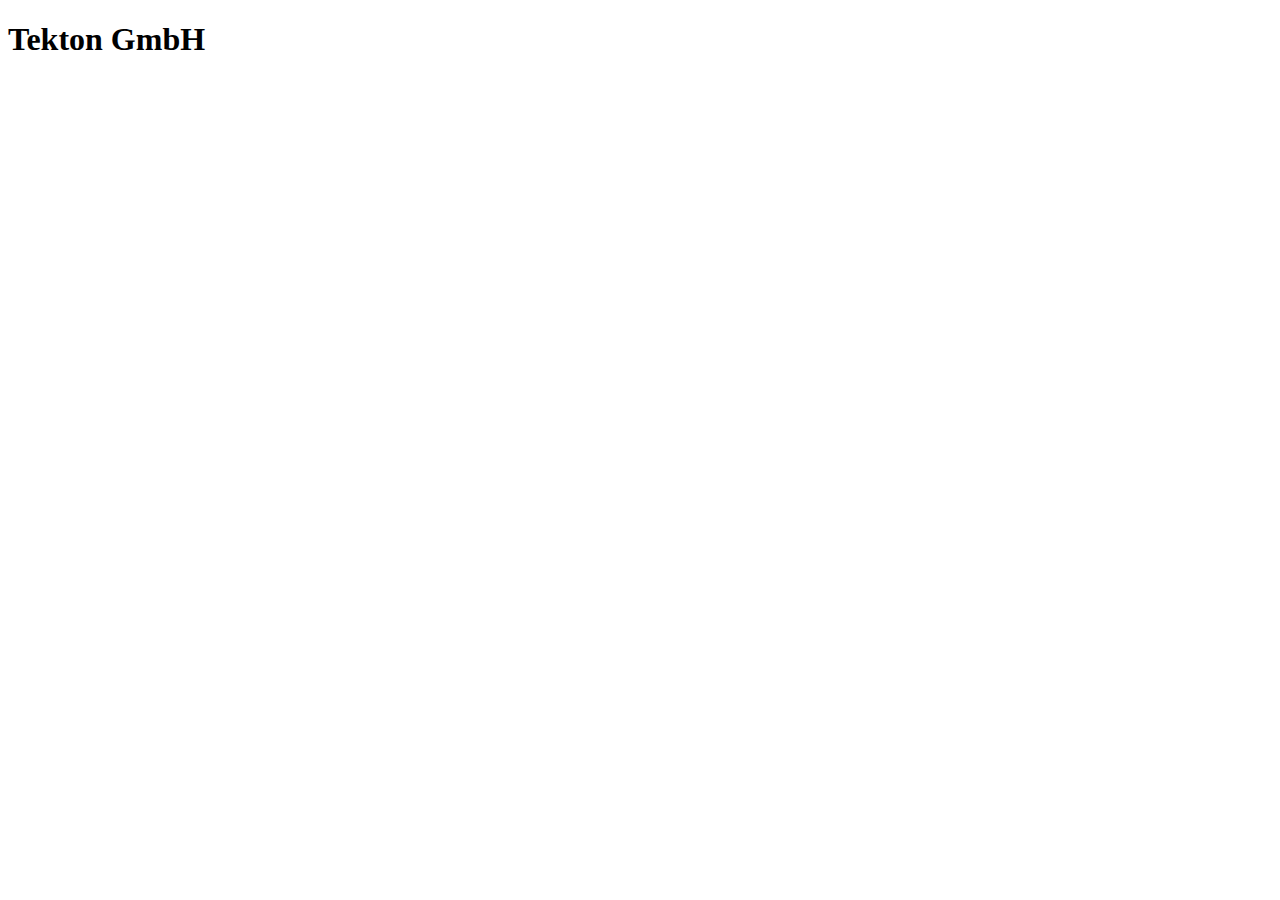
==== index.html @ 6ab611a2 "update" ====
<!DOCTYPE html>
<html lang="en">
<head>
    <meta charset="UTF-8">
    <meta name="viewport" content="width=device-width, initial-scale=1.0">
    <title>Tekton GmbH</title>
</head>
<body>
    <h1>Tekton GmbH</h1>
</body>
</html>
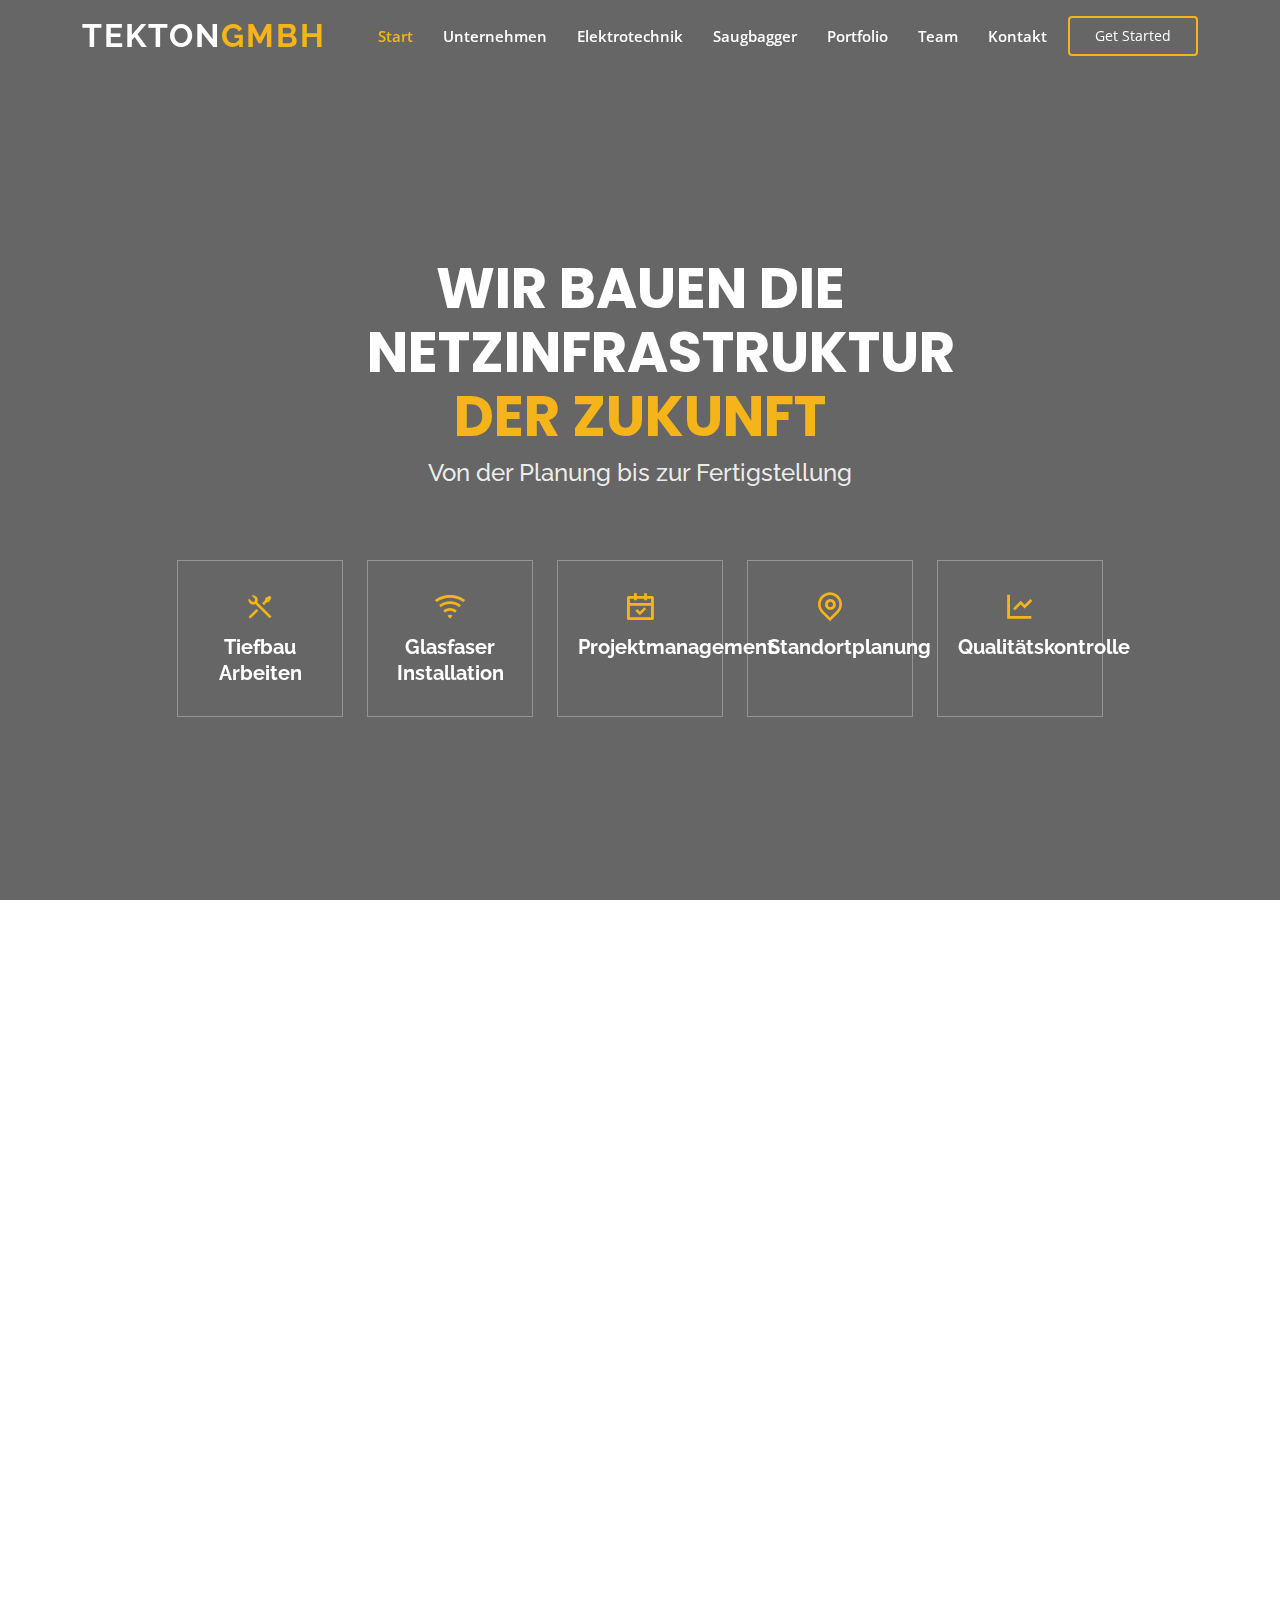
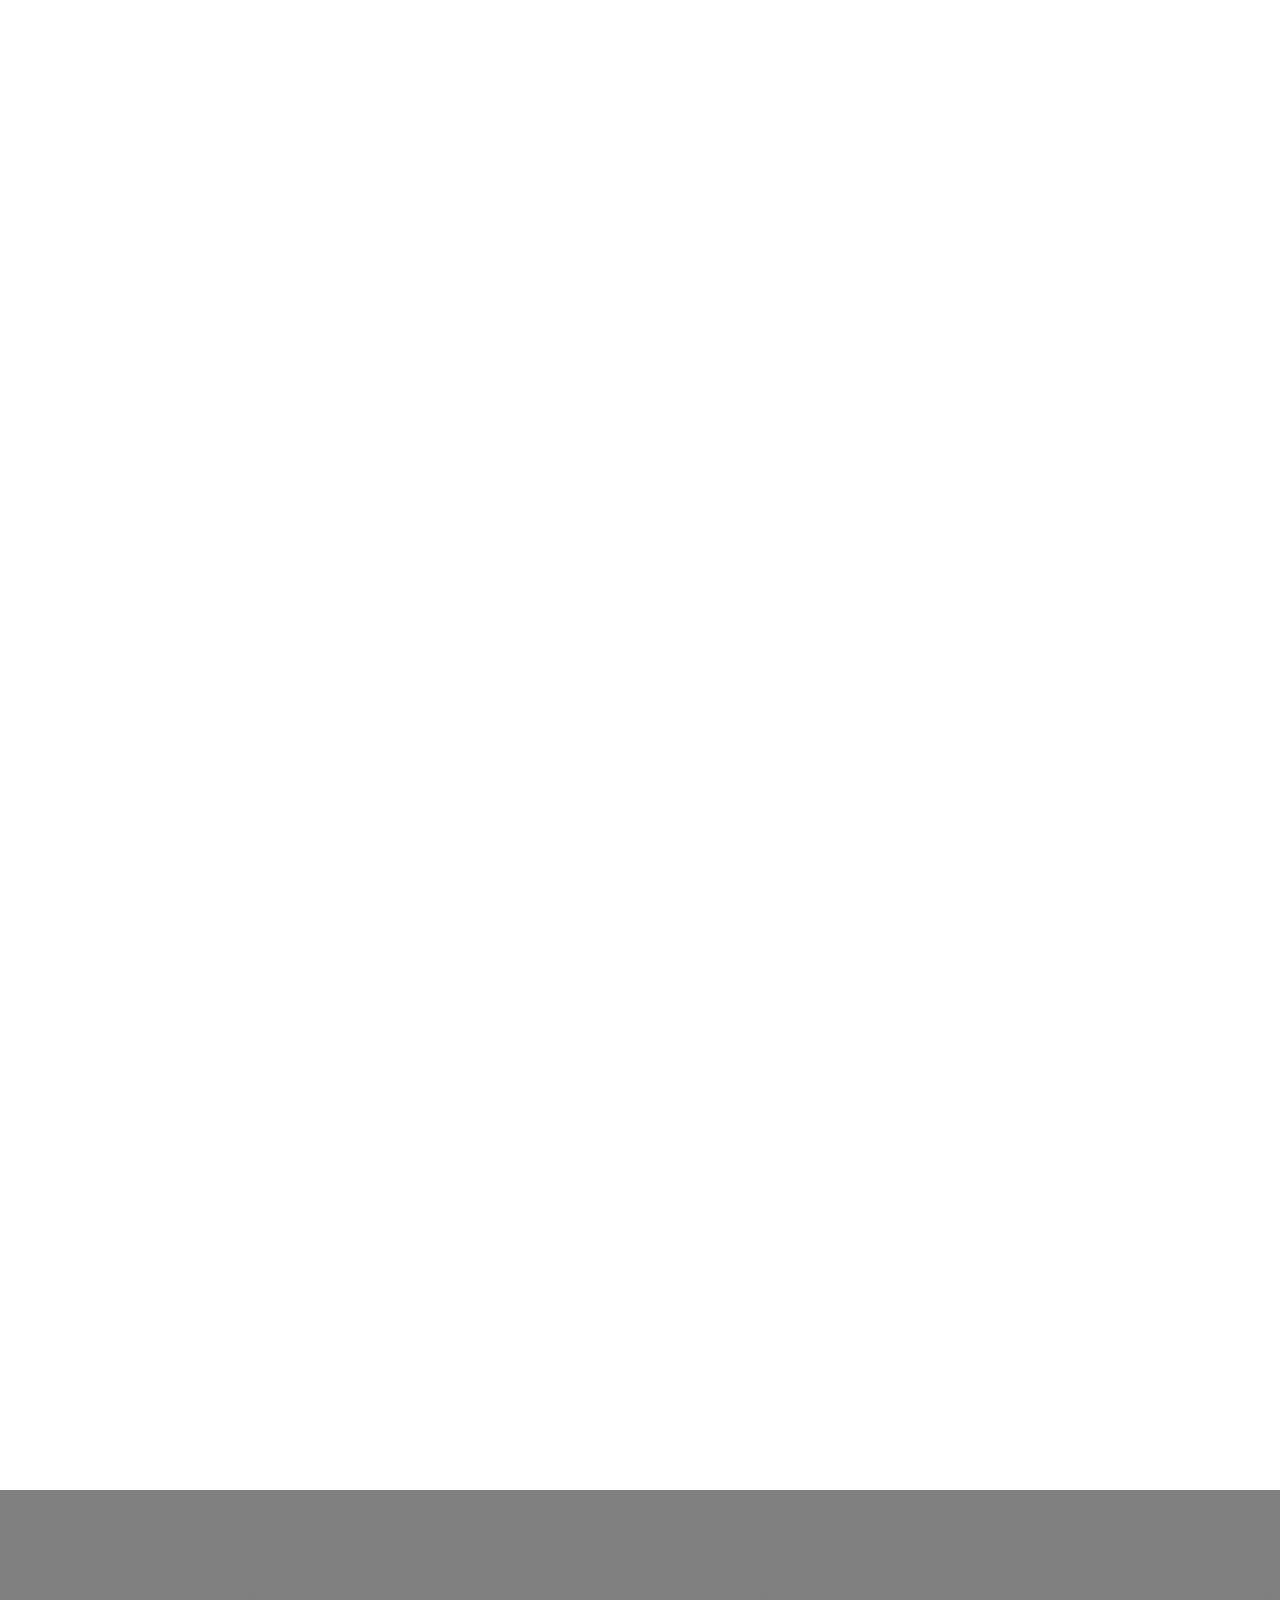
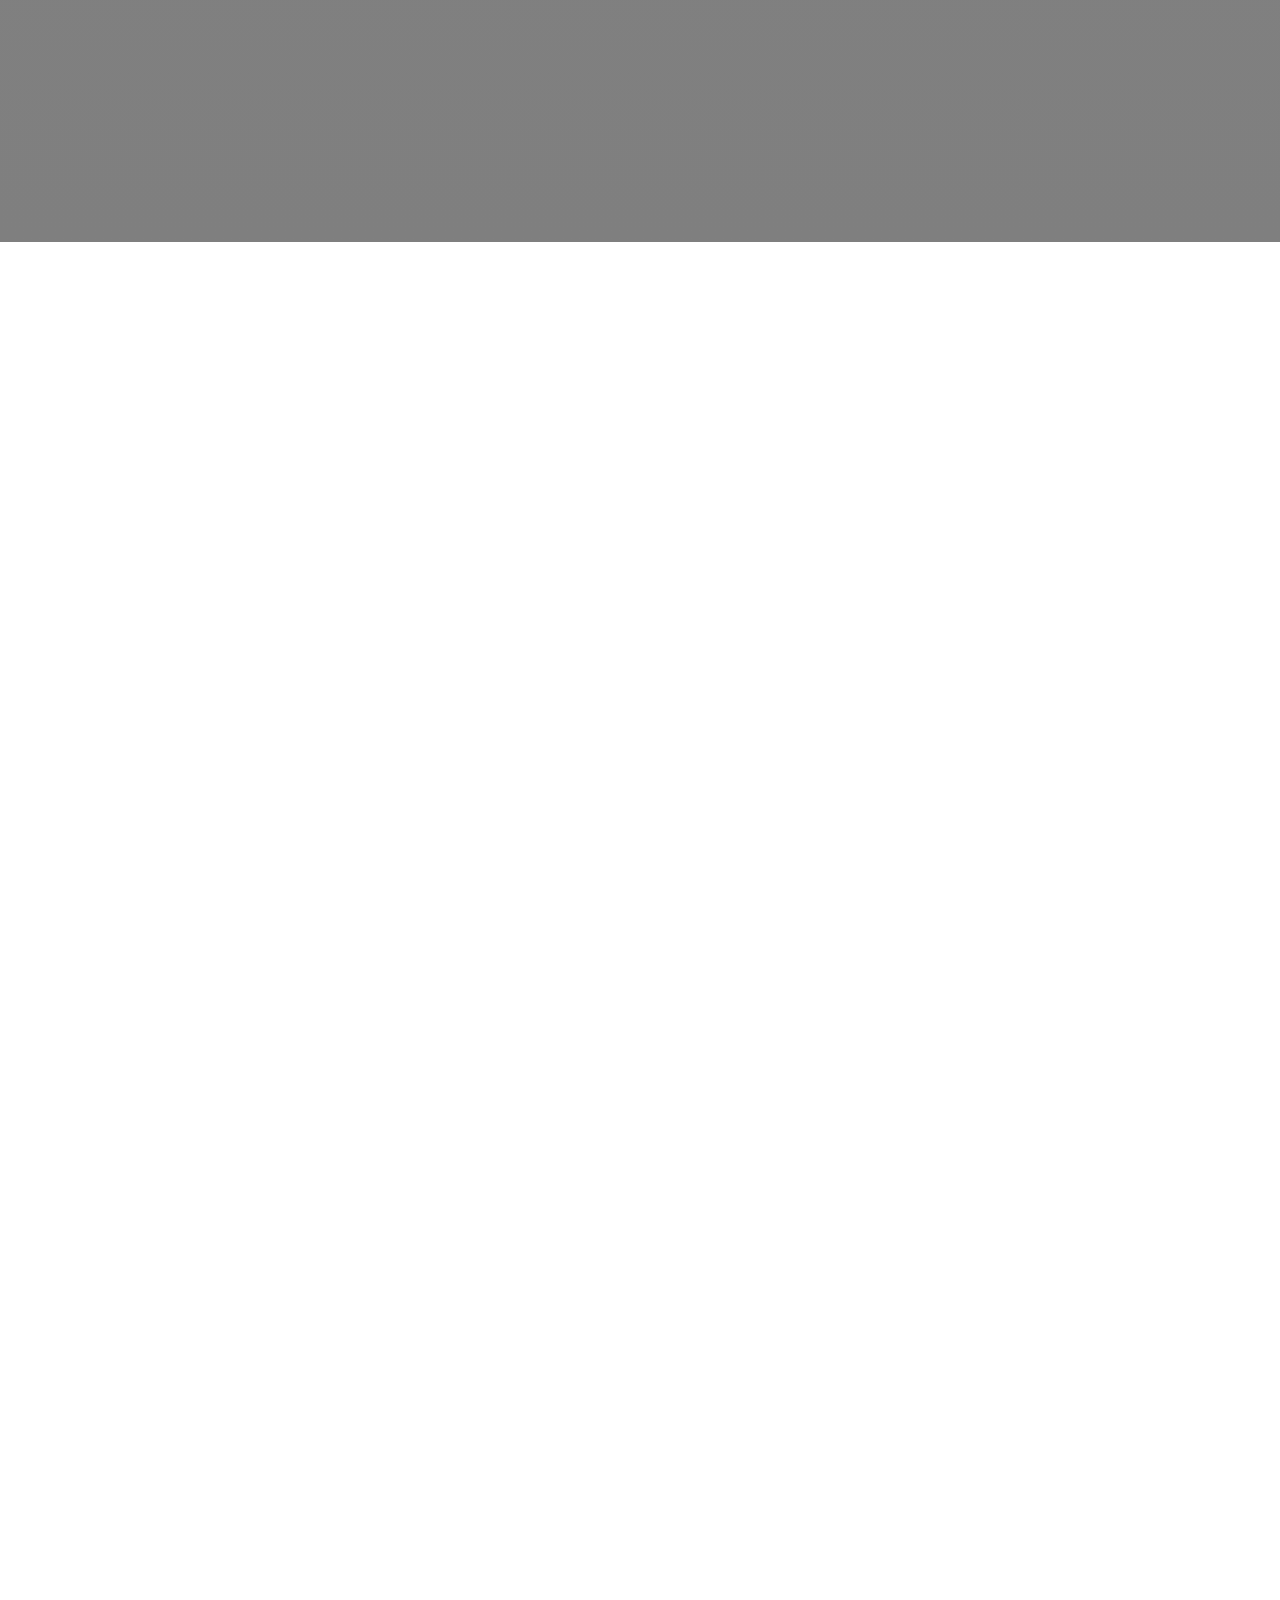
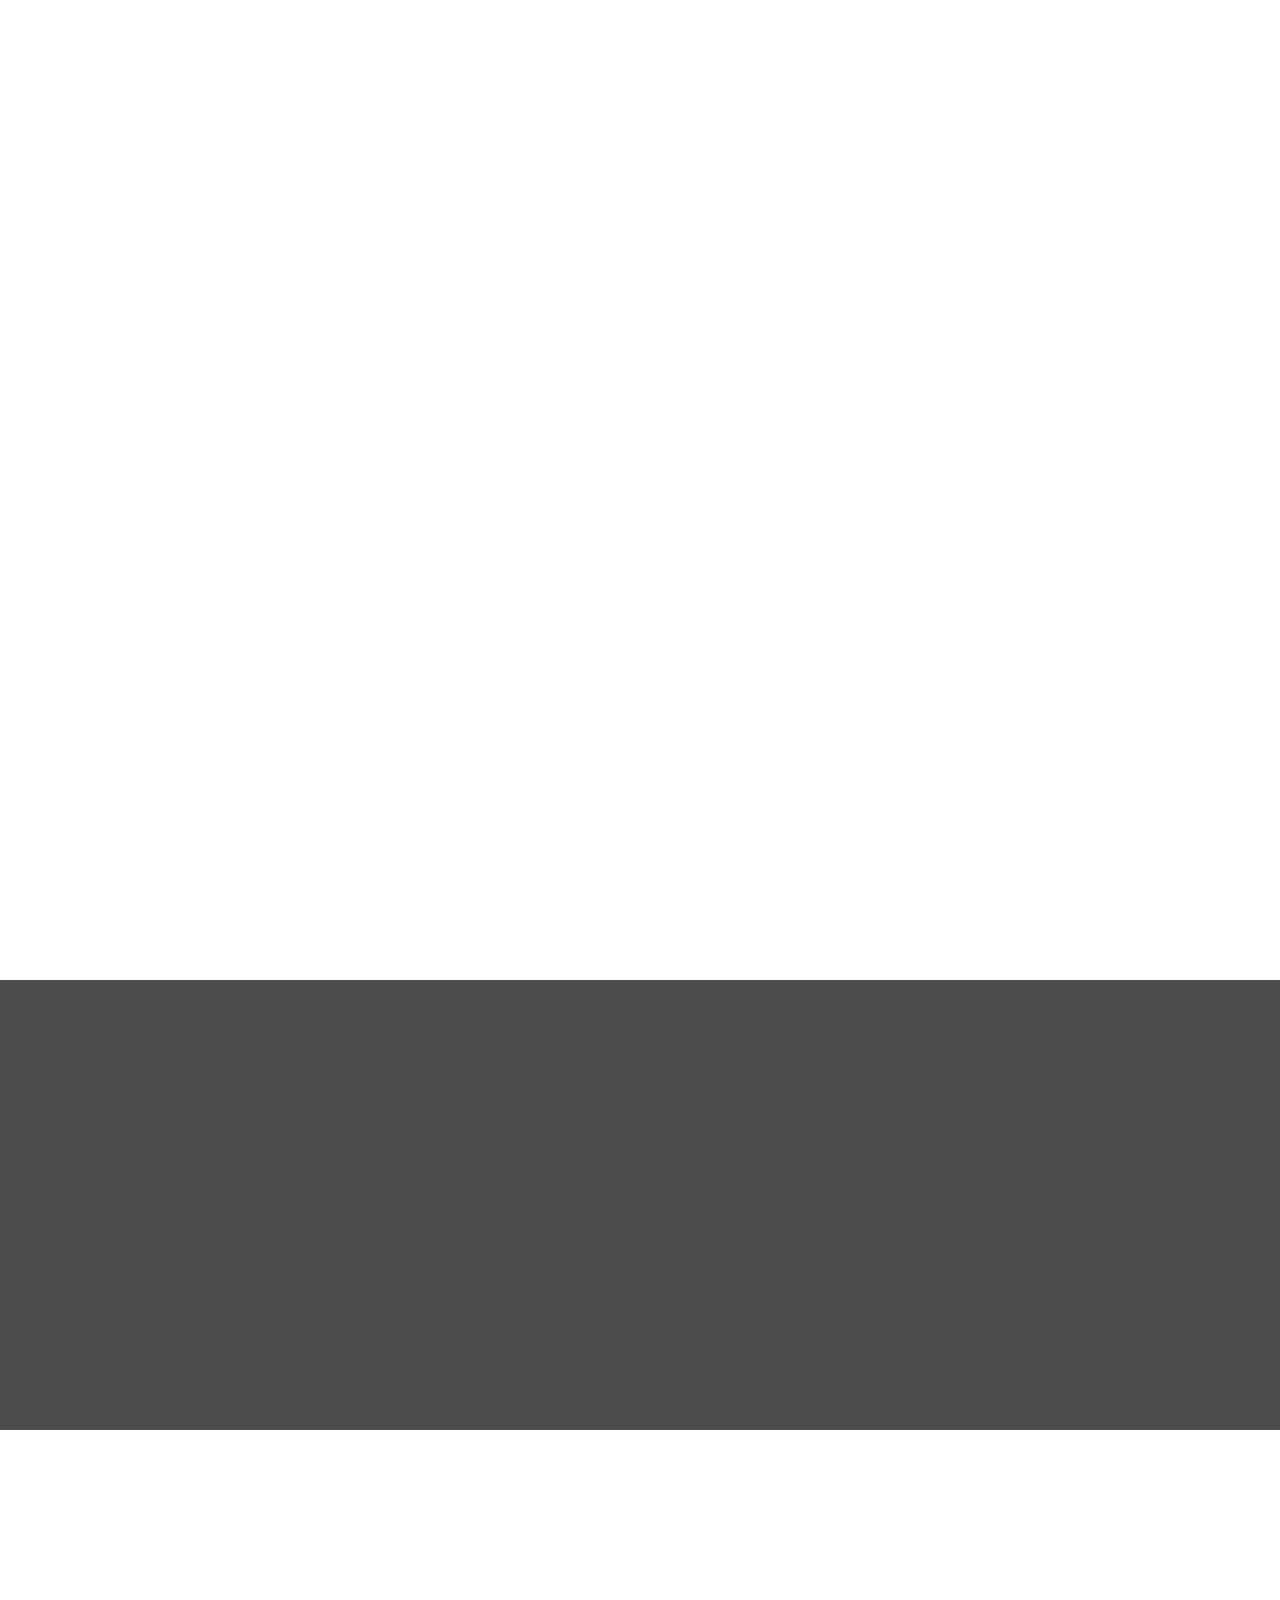
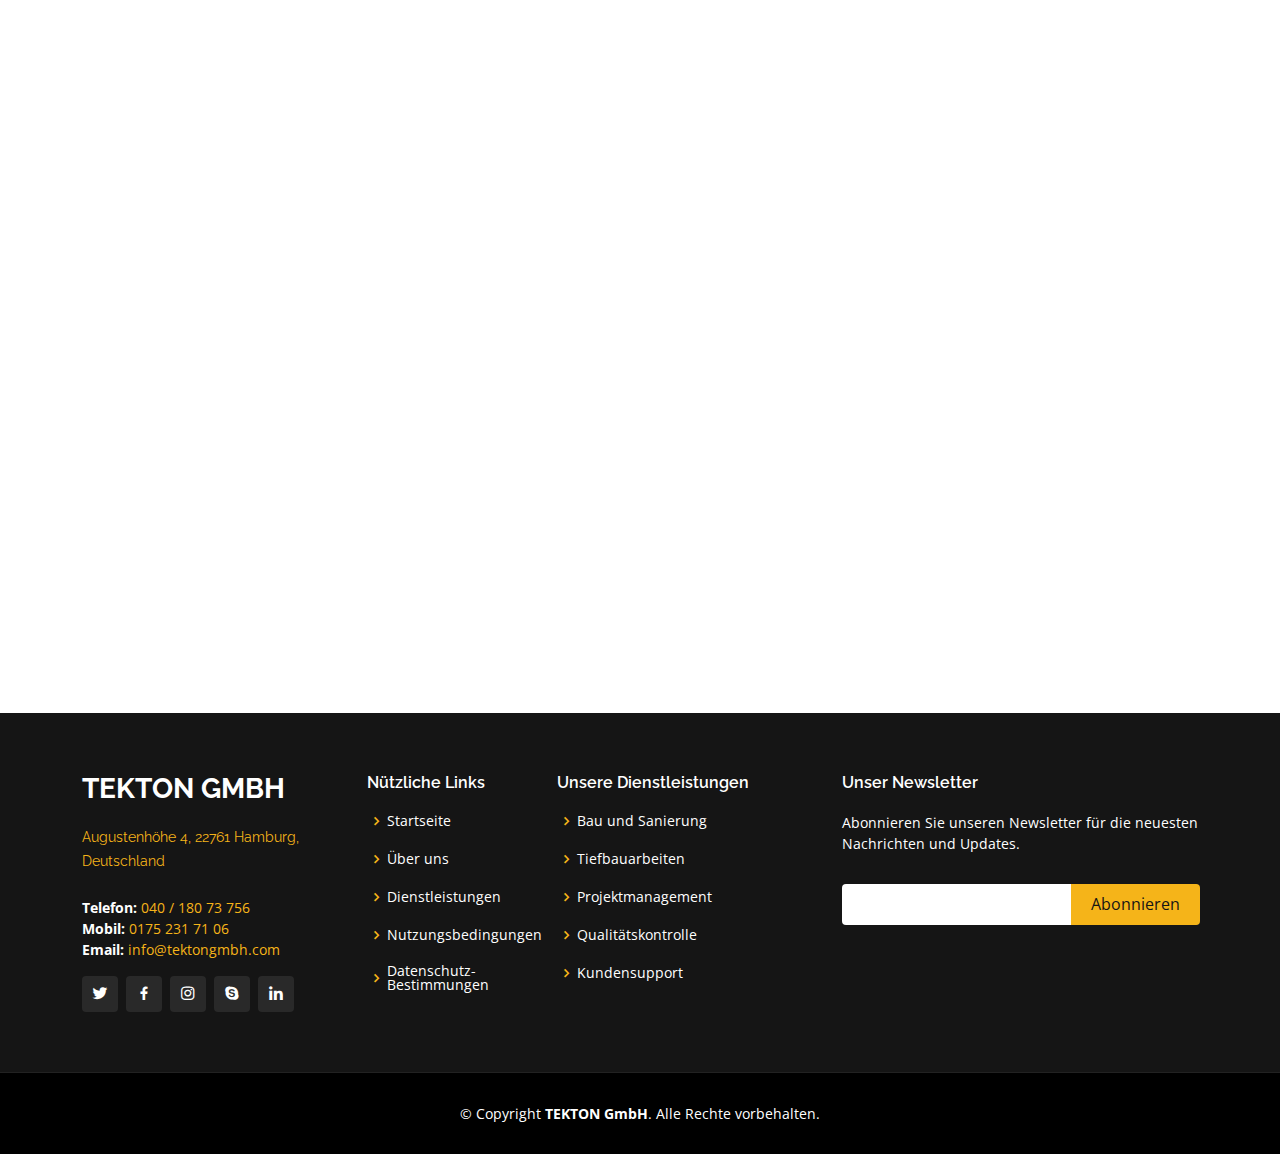
==== commit 98899b97: "update" ====
--- a/index.html
+++ b/index.html
@@ -1,11 +1,783 @@
-<!DOCTYPE html>
-<html lang="en">
-<head>
-    <meta charset="UTF-8">
-    <meta name="viewport" content="width=device-width, initial-scale=1.0">
-    <title>Tekton GmbH</title>
-</head>
-<body>
-    <h1>Tekton GmbH</h1>
-</body>
-</html>+<!DOCTYPE html>
+<html lang="en">
+
+<head>
+  <meta charset="utf-8">
+  <meta content="width=device-width, initial-scale=1.0" name="viewport">
+
+  <title>TEKTON GmbH</title>
+  <meta content="" name="description">
+  <meta content="" name="keywords">
+
+  <!-- Favicons -->
+  <link href="assets/img/favicon.png" rel="icon">
+  <link href="assets/img/apple-touch-icon.png" rel="apple-touch-icon">
+
+  <!-- Google Fonts -->
+  <link href="https://fonts.googleapis.com/css?family=Open+Sans:300,300i,400,400i,600,600i,700,700i|Raleway:300,300i,400,400i,500,500i,600,600i,700,700i|Poppins:300,300i,400,400i,500,500i,600,600i,700,700i" rel="stylesheet">
+
+  <!-- Vendor CSS Files -->
+  <link href="assets/vendor/aos/aos.css" rel="stylesheet">
+  <link href="assets/vendor/bootstrap/css/bootstrap.min.css" rel="stylesheet">
+  <link href="assets/vendor/bootstrap-icons/bootstrap-icons.css" rel="stylesheet">
+  <link href="assets/vendor/boxicons/css/boxicons.min.css" rel="stylesheet">
+  <link href="assets/vendor/glightbox/css/glightbox.min.css" rel="stylesheet">
+  <link href="assets/vendor/remixicon/remixicon.css" rel="stylesheet">
+  <link href="assets/vendor/swiper/swiper-bundle.min.css" rel="stylesheet">
+
+  <!-- Template Main CSS File -->
+  <link href="assets/css/style.css" rel="stylesheet">
+
+  <!-- =======================================================
+  * Template Name: Gp
+  * Template URL: https://bootstrapmade.com/gp-free-multipurpose-html-bootstrap-template/
+  * Updated: Mar 17 2024 with Bootstrap v5.3.3
+  * Author: BootstrapMade.com
+  * License: https://bootstrapmade.com/license/
+  ======================================================== -->
+</head>
+
+<body>
+
+  <!-- ======= Header ======= -->
+  <header id="header" class="fixed-top ">
+    <div class="container d-flex align-items-center justify-content-lg-between">
+
+      <h1 class="logo me-auto me-lg-0"><a href="index.html">TEKTON<span>GMBH</span></a></h1>
+      <!-- Uncomment below if you prefer to use an image logo -->
+      <!-- <a href="index.html" class="logo me-auto me-lg-0"><img src="assets/img/logo.png" alt="" class="img-fluid"></a>-->
+
+      <nav id="navbar" class="navbar order-last order-lg-0">
+        <ul>
+          <li><a class="nav-link scrollto active" href="#hero">Start</a></li>
+          <li><a class="nav-link scrollto" href="#about">Unternehmen</a></li>
+          <li><a class="nav-link scrollto" href="#services">Elektrotechnik</a></li>
+          <li><a class="nav-link scrollto" href="#services">Saugbagger</a></li>
+          <li><a class="nav-link scrollto " href="#portfolio">Portfolio</a></li>
+          <li><a class="nav-link scrollto" href="#team">Team</a></li>
+          
+          <li><a class="nav-link scrollto" href="#contact">Kontakt</a></li>
+        </ul>
+        <i class="bi bi-list mobile-nav-toggle"></i>
+      </nav><!-- .navbar -->
+
+      <a href="#about" class="get-started-btn scrollto">Get Started</a>
+
+    </div>
+  </header><!-- End Header -->
+
+<!-- ======= Hero Section ======= -->
+<section id="hero" class="d-flex align-items-center justify-content-center">
+  <div class="container" data-aos="fade-up">
+
+    <div class="row justify-content-center" data-aos="fade-up" data-aos-delay="150">
+      <div class="col-xl-6 col-lg-8">
+        <h1>WIR BAUEN DIE NETZINFRASTRUKTUR <span>DER ZUKUNFT</span></h1>
+        <h2>Von der Planung bis zur Fertigstellung</h2>
+      </div>
+    </div>
+
+    <div class="row gy-4 mt-5 justify-content-center" data-aos="zoom-in" data-aos-delay="250">
+      <div class="col-xl-2 col-md-4">
+        <div class="icon-box">
+          <i class="ri-tools-line"></i>
+          <h3><a href="">Tiefbau Arbeiten</a></h3>
+        </div>
+      </div>
+      <div class="col-xl-2 col-md-4">
+        <div class="icon-box">
+          <i class="ri-wifi-line"></i>
+          <h3><a href="">Glasfaser Installation</a></h3>
+        </div>
+      </div>
+      <div class="col-xl-2 col-md-4">
+        <div class="icon-box">
+          <i class="ri-calendar-check-line"></i>
+          <h3><a href="">Projektmanagement</a></h3>
+        </div>
+      </div>
+      <div class="col-xl-2 col-md-4">
+        <div class="icon-box">
+          <i class="ri-map-pin-line"></i>
+          <h3><a href="">Standortplanung</a></h3>
+        </div>
+      </div>
+      <div class="col-xl-2 col-md-4">
+        <div class="icon-box">
+          <i class="ri-line-chart-line"></i>
+          <h3><a href="">Qualitätskontrolle</a></h3>
+        </div>
+      </div>
+    </div>
+
+  </div>
+</section><!-- End Hero -->
+
+
+  <main id="main">
+<!-- ======= About Section ======= -->
+<section id="about" class="about">
+  <div class="container" data-aos="fade-up">
+
+    <div class="row">
+      <div class="col-lg-6 order-1 order-lg-2" data-aos="fade-left" data-aos-delay="100">
+        <img src="assets/img/about.jpg" class="img-fluid" alt="Über uns Bild">
+      </div>
+      <div class="col-lg-6 pt-4 pt-lg-0 order-2 order-lg-1 content" data-aos="fade-right" data-aos-delay="100">
+        <h3>Wir sind Ihr Partner für Glasfaser- und Tiefbauprojekte.</h3>
+        <p class="fst-italic">
+          Unser Unternehmen bietet umfassende Dienstleistungen im Bereich Glasfaserinstallation und Tiefbau. Wir begleiten Ihr Projekt von der Planung bis zur Fertigstellung.
+        </p>
+        <ul>
+          <li><i class="ri-check-double-line"></i> Fachgerechte und zuverlässige Ausführung aller Arbeiten.</li>
+          <li><i class="ri-check-double-line"></i> Verwendung modernster Technik und Materialien.</li>
+          <li><i class="ri-check-double-line"></i> Engagiertes und erfahrenes Team für eine termingerechte Umsetzung.</li>
+        </ul>
+        <p>
+          Mit unserer Expertise im Bereich Glasfaser- und Tiefbau sichern wir Ihnen eine zukunftssichere Netzwerkinfrastruktur. Vertrauen Sie auf unsere Erfahrung und Qualität.
+        </p>
+      </div>
+    </div>
+
+  </div>
+</section><!-- End About Section -->
+
+
+    <!-- ======= Clients Section ======= -->
+    <section id="clients" class="clients">
+      <div class="container" data-aos="zoom-in">
+
+        <div class="clients-slider swiper">
+          <div class="swiper-wrapper align-items-center">
+            <div class="swiper-slide"><img src="assets/img/clients/client-1.png" class="img-fluid" alt=""></div>
+            <div class="swiper-slide"><img src="assets/img/clients/client-2.png" class="img-fluid" alt=""></div>
+            <div class="swiper-slide"><img src="assets/img/clients/client-3.png" class="img-fluid" alt=""></div>
+            <div class="swiper-slide"><img src="assets/img/clients/client-4.png" class="img-fluid" alt=""></div>
+            <div class="swiper-slide"><img src="assets/img/clients/client-5.png" class="img-fluid" alt=""></div>
+            <div class="swiper-slide"><img src="assets/img/clients/client-6.png" class="img-fluid" alt=""></div>
+            <div class="swiper-slide"><img src="assets/img/clients/client-7.png" class="img-fluid" alt=""></div>
+            <div class="swiper-slide"><img src="assets/img/clients/client-8.png" class="img-fluid" alt=""></div>
+          </div>
+          <div class="swiper-pagination"></div>
+        </div>
+
+      </div>
+    </section><!-- End Clients Section -->
+    
+    <!-- ======= Features Section ======= -->
+<section id="features" class="features">
+  <div class="container" data-aos="fade-up">
+
+    <div class="row">
+      <div class="image col-lg-6" style='background-image: url("assets/img/features.jpg");' data-aos="fade-right"></div>
+      <div class="col-lg-6" data-aos="fade-left" data-aos-delay="100">
+        <div class="icon-box mt-5 mt-lg-0" data-aos="zoom-in" data-aos-delay="150">
+          <i class="bx bx-network-chart"></i>
+          <h4>Glasfaserinstallation</h4>
+          <p>Wir bieten professionelle Glasfaserinstallationen für schnelle und zuverlässige Internetverbindungen.</p>
+        </div>
+        <div class="icon-box mt-5" data-aos="zoom-in" data-aos-delay="150">
+          <i class="bx bx-building-house"></i>
+          <h4>Tiefbauarbeiten</h4>
+          <p>Unsere Tiefbauarbeiten sorgen für eine solide Basis und langlebige Infrastruktur.</p>
+        </div>
+        <div class="icon-box mt-5" data-aos="zoom-in" data-aos-delay="150">
+          <i class="bx bx-calendar-check"></i>
+          <h4>Projektmanagement</h4>
+          <p>Effizientes Projektmanagement für termingerechte und kosteneffiziente Umsetzungen.</p>
+        </div>
+        <div class="icon-box mt-5" data-aos="zoom-in" data-aos-delay="150">
+          <i class="bx bx-shield-quarter"></i>
+          <h4>Qualitätskontrolle</h4>
+          <p>Strenge Qualitätskontrollen für höchste Zuverlässigkeit und Kundenzufriedenheit.</p>
+        </div>
+      </div>
+    </div>
+
+  </div>
+</section><!-- End Features Section -->
+
+<!-- ======= Services Section ======= -->
+<section id="services" class="services">
+  <div class="container" data-aos="fade-up">
+
+    <div class="section-title">
+      <h2>Unsere Dienstleistungen</h2>
+      <p>Entdecken Sie unsere Services</p>
+    </div>
+
+    <div class="row">
+      <div class="col-lg-4 col-md-6 d-flex align-items-stretch" data-aos="zoom-in" data-aos-delay="100">
+        <div class="icon-box">
+          <div class="icon"><i class="bx bx-network-chart"></i></div>
+          <h4><a href="">Glasfaserinstallation</a></h4>
+          <p>Professionelle Installation von Glasfaserkabeln für schnelles und zuverlässiges Internet.</p>
+        </div>
+      </div>
+
+      <div class="col-lg-4 col-md-6 d-flex align-items-stretch mt-4 mt-md-0" data-aos="zoom-in" data-aos-delay="200">
+        <div class="icon-box">
+          <div class="icon"><i class="bx bx-building-house"></i></div>
+          <h4><a href="">Tiefbauarbeiten</a></h4>
+          <p>Umfassende Tiefbauarbeiten für eine stabile und langlebige Infrastruktur.</p>
+        </div>
+      </div>
+
+      <div class="col-lg-4 col-md-6 d-flex align-items-stretch mt-4 mt-lg-0" data-aos="zoom-in" data-aos-delay="300">
+        <div class="icon-box">
+          <div class="icon"><i class="bx bx-calendar-check"></i></div>
+          <h4><a href="">Projektmanagement</a></h4>
+          <p>Effizientes Management für eine pünktliche und budgetgerechte Projektdurchführung.</p>
+        </div>
+      </div>
+
+      <div class="col-lg-4 col-md-6 d-flex align-items-stretch mt-4" data-aos="zoom-in" data-aos-delay="100">
+        <div class="icon-box">
+          <div class="icon"><i class="bx bx-world"></i></div>
+          <h4><a href="">Netzwerkplanung</a></h4>
+          <p>Strategische Planung für optimale Netzwerkabdeckung und Leistungsfähigkeit.</p>
+        </div>
+      </div>
+
+      <div class="col-lg-4 col-md-6 d-flex align-items-stretch mt-4" data-aos="zoom-in" data-aos-delay="200">
+        <div class="icon-box">
+          <div class="icon"><i class="bx bx-shield-quarter"></i></div>
+          <h4><a href="">Qualitätskontrolle</a></h4>
+          <p>Sorgfältige Überwachung und Prüfung für höchste Qualitätsstandards.</p>
+        </div>
+      </div>
+
+      <div class="col-lg-4 col-md-6 d-flex align-items-stretch mt-4" data-aos="zoom-in" data-aos-delay="300">
+        <div class="icon-box">
+          <div class="icon"><i class="bx bx-support"></i></div>
+          <h4><a href="">Kundensupport</a></h4>
+          <p>Umfassender Support und Wartung für langfristige Kundenzufriedenheit.</p>
+        </div>
+      </div>
+
+    </div>
+
+  </div>
+</section><!-- End Services Section -->
+
+
+
+
+
+
+
+
+
+<!-- ======= Cta Section ======= -->
+<section id="cta" class="cta">
+  <div class="container" data-aos="zoom-in">
+
+    <div class="text-center">
+      <h3>Kontaktieren Sie uns</h3>
+      <p> Sind Sie bereit, <br> Ihr nächstes Glasfaser- <br>oder Tiefbauprojekt zu starten? <br>Kontaktieren Sie uns für eine unverbindliche Beratung und erfahren Sie, <br> wie wir Ihnen helfen können.</p>
+      <a class="cta-btn" href="#contact">Jetzt Kontaktieren</a>
+    </div>
+
+  </div>
+</section><!-- End Cta Section -->
+
+
+
+
+
+
+
+
+
+
+
+
+
+
+
+
+    <!-- ======= Portfolio Section ======= -->
+    <section id="portfolio" class="portfolio">
+      <div class="container" data-aos="fade-up">
+
+        <div class="section-title">
+          <h2>Portfolio</h2>
+          <p>Check our Portfolio</p>
+        </div>
+
+        <div class="row" data-aos="fade-up" data-aos-delay="100">
+          <div class="col-lg-12 d-flex justify-content-center">
+            <ul id="portfolio-flters">
+              <li data-filter="*" class="filter-active">All</li>
+              <li data-filter=".filter-app">App</li>
+              <li data-filter=".filter-card">Card</li>
+              <li data-filter=".filter-web">Web</li>
+            </ul>
+          </div>
+        </div>
+
+        <div class="row portfolio-container" data-aos="fade-up" data-aos-delay="200">
+
+          <div class="col-lg-4 col-md-6 portfolio-item filter-app">
+            <div class="portfolio-wrap">
+              <img src="assets/img/portfolio/portfolio-1.jpg" class="img-fluid" alt="">
+              <div class="portfolio-info">
+                <h4>App 1</h4>
+                <p>App</p>
+                <div class="portfolio-links">
+                  <a href="assets/img/portfolio/portfolio-1.jpg" data-gallery="portfolioGallery" class="portfolio-lightbox" title="App 1"><i class="bx bx-plus"></i></a>
+                  <a href="portfolio-details.html" title="More Details"><i class="bx bx-link"></i></a>
+                </div>
+              </div>
+            </div>
+          </div>
+
+          <div class="col-lg-4 col-md-6 portfolio-item filter-web">
+            <div class="portfolio-wrap">
+              <img src="assets/img/portfolio/portfolio-2.jpg" class="img-fluid" alt="">
+              <div class="portfolio-info">
+                <h4>Web 3</h4>
+                <p>Web</p>
+                <div class="portfolio-links">
+                  <a href="assets/img/portfolio/portfolio-2.jpg" data-gallery="portfolioGallery" class="portfolio-lightbox" title="Web 3"><i class="bx bx-plus"></i></a>
+                  <a href="portfolio-details.html" title="More Details"><i class="bx bx-link"></i></a>
+                </div>
+              </div>
+            </div>
+          </div>
+
+          <div class="col-lg-4 col-md-6 portfolio-item filter-app">
+            <div class="portfolio-wrap">
+              <img src="assets/img/portfolio/portfolio-3.jpg" class="img-fluid" alt="">
+              <div class="portfolio-info">
+                <h4>App 2</h4>
+                <p>App</p>
+                <div class="portfolio-links">
+                  <a href="assets/img/portfolio/portfolio-3.jpg" data-gallery="portfolioGallery" class="portfolio-lightbox" title="App 2"><i class="bx bx-plus"></i></a>
+                  <a href="portfolio-details.html" title="More Details"><i class="bx bx-link"></i></a>
+                </div>
+              </div>
+            </div>
+          </div>
+
+          <div class="col-lg-4 col-md-6 portfolio-item filter-card">
+            <div class="portfolio-wrap">
+              <img src="assets/img/portfolio/portfolio-4.jpg" class="img-fluid" alt="">
+              <div class="portfolio-info">
+                <h4>Card 2</h4>
+                <p>Card</p>
+                <div class="portfolio-links">
+                  <a href="assets/img/portfolio/portfolio-4.jpg" data-gallery="portfolioGallery" class="portfolio-lightbox" title="Card 2"><i class="bx bx-plus"></i></a>
+                  <a href="portfolio-details.html" title="More Details"><i class="bx bx-link"></i></a>
+                </div>
+              </div>
+            </div>
+          </div>
+
+          <div class="col-lg-4 col-md-6 portfolio-item filter-web">
+            <div class="portfolio-wrap">
+              <img src="assets/img/portfolio/portfolio-5.jpg" class="img-fluid" alt="">
+              <div class="portfolio-info">
+                <h4>Web 2</h4>
+                <p>Web</p>
+                <div class="portfolio-links">
+                  <a href="assets/img/portfolio/portfolio-5.jpg" data-gallery="portfolioGallery" class="portfolio-lightbox" title="Web 2"><i class="bx bx-plus"></i></a>
+                  <a href="portfolio-details.html" title="More Details"><i class="bx bx-link"></i></a>
+                </div>
+              </div>
+            </div>
+          </div>
+
+          <div class="col-lg-4 col-md-6 portfolio-item filter-app">
+            <div class="portfolio-wrap">
+              <img src="assets/img/portfolio/portfolio-6.jpg" class="img-fluid" alt="">
+              <div class="portfolio-info">
+                <h4>App 3</h4>
+                <p>App</p>
+                <div class="portfolio-links">
+                  <a href="assets/img/portfolio/portfolio-6.jpg" data-gallery="portfolioGallery" class="portfolio-lightbox" title="App 3"><i class="bx bx-plus"></i></a>
+                  <a href="portfolio-details.html" title="More Details"><i class="bx bx-link"></i></a>
+                </div>
+              </div>
+            </div>
+          </div>
+
+          <div class="col-lg-4 col-md-6 portfolio-item filter-card">
+            <div class="portfolio-wrap">
+              <img src="assets/img/portfolio/portfolio-7.jpg" class="img-fluid" alt="">
+              <div class="portfolio-info">
+                <h4>Card 1</h4>
+                <p>Card</p>
+                <div class="portfolio-links">
+                  <a href="assets/img/portfolio/portfolio-7.jpg" data-gallery="portfolioGallery" class="portfolio-lightbox" title="Card 1"><i class="bx bx-plus"></i></a>
+                  <a href="portfolio-details.html" title="More Details"><i class="bx bx-link"></i></a>
+                </div>
+              </div>
+            </div>
+          </div>
+
+          <div class="col-lg-4 col-md-6 portfolio-item filter-card">
+            <div class="portfolio-wrap">
+              <img src="assets/img/portfolio/portfolio-8.jpg" class="img-fluid" alt="">
+              <div class="portfolio-info">
+                <h4>Card 3</h4>
+                <p>Card</p>
+                <div class="portfolio-links">
+                  <a href="assets/img/portfolio/portfolio-8.jpg" data-gallery="portfolioGallery" class="portfolio-lightbox" title="Card 3"><i class="bx bx-plus"></i></a>
+                  <a href="portfolio-details.html" title="More Details"><i class="bx bx-link"></i></a>
+                </div>
+              </div>
+            </div>
+          </div>
+
+          <div class="col-lg-4 col-md-6 portfolio-item filter-web">
+            <div class="portfolio-wrap">
+              <img src="assets/img/portfolio/portfolio-9.jpg" class="img-fluid" alt="">
+              <div class="portfolio-info">
+                <h4>Web 3</h4>
+                <p>Web</p>
+                <div class="portfolio-links">
+                  <a href="assets/img/portfolio/portfolio-9.jpg" data-gallery="portfolioGallery" class="portfolio-lightbox" title="Web 3"><i class="bx bx-plus"></i></a>
+                  <a href="portfolio-details.html" title="More Details"><i class="bx bx-link"></i></a>
+                </div>
+              </div>
+            </div>
+          </div>
+
+        </div>
+
+      </div>
+    </section><!-- End Portfolio Section -->
+
+
+
+
+
+
+
+
+
+
+<!-- ======= Counts Section ======= -->
+<section id="counts" class="counts">
+  <div class="container" data-aos="fade-up">
+
+    <div class="row no-gutters">
+      <div class="image col-xl-5 d-flex align-items-stretch justify-content-center justify-content-lg-start" data-aos="fade-right" data-aos-delay="100"></div>
+      <div class="col-xl-7 ps-4 ps-lg-5 pe-4 pe-lg-1 d-flex align-items-stretch" data-aos="fade-left" data-aos-delay="100">
+        <div class="content d-flex flex-column justify-content-center">
+          <h3>Unsere Erfolge im Überblick</h3>
+          <p>
+            Seit Jahren bieten wir zuverlässige und hochwertige Dienstleistungen im Bereich Glasfaser- und Tiefbauprojekte an. Unsere Kunden profitieren von unserer Erfahrung und unserem Engagement.
+          </p>
+          <div class="row">
+            <div class="col-md-6 d-md-flex align-items-md-stretch">
+              <div class="count-box">
+                <i class="bi bi-emoji-smile"></i>
+                <span data-purecounter-start="0" data-purecounter-end="150" data-purecounter-duration="2" class="purecounter"></span>
+                <p><strong>Zufriedene Kunden</strong> die von unserer professionellen und termingerechten Arbeit überzeugt sind.</p>
+              </div>
+            </div>
+
+            <div class="col-md-6 d-md-flex align-items-md-stretch">
+              <div class="count-box">
+                <i class="bi bi-journal-richtext"></i>
+                <span data-purecounter-start="0" data-purecounter-end="200" data-purecounter-duration="2" class="purecounter"></span>
+                <p><strong>Abgeschlossene Projekte</strong> die erfolgreich und effizient realisiert wurden.</p>
+              </div>
+            </div>
+
+            <div class="col-md-6 d-md-flex align-items-md-stretch">
+              <div class="count-box">
+                <i class="bi bi-clock"></i>
+                <span data-purecounter-start="0" data-purecounter-end="5" data-purecounter-duration="4" class="purecounter"></span>
+                <p><strong>Jahre Erfahrung</strong> in der Branche, die unser Wissen und unsere Kompetenz unterstreichen.</p>
+              </div>
+            </div>
+
+            <div class="col-md-6 d-md-flex align-items-md-stretch">
+              <div class="count-box">
+                <i class="bi bi-award"></i>
+                <span data-purecounter-start="0" data-purecounter-end="15" data-purecounter-duration="4" class="purecounter"></span>
+                <p><strong>Auszeichnungen</strong> für unsere herausragenden Leistungen und unseren Service.</p>
+              </div>
+            </div>
+          </div>
+        </div><!-- End .content-->
+      </div>
+    </div>
+
+  </div>
+</section><!-- End Counts Section -->
+
+
+
+
+
+
+
+
+
+
+
+
+
+
+
+
+<!-- ======= Testimonials Section ======= -->
+<section id="testimonials" class="testimonials">
+  <div class="container" data-aos="zoom-in">
+
+    <div class="testimonials-slider swiper" data-aos="fade-up" data-aos-delay="100">
+      <div class="swiper-wrapper">
+
+        <div class="swiper-slide">
+          <div class="testimonial-item">
+            <img src="assets/img/testimonials/testimonials-1.jpg" class="testimonial-img" alt="">
+            <h3>Alican Altun</h3>
+            <h4>Projektleiter</h4>
+            <p>
+              <i class="bx bxs-quote-alt-left quote-icon-left"></i>
+              Die Zusammenarbeit mit diesem Unternehmen war hervorragend. Sie haben unsere Glasfaserinstallation effizient und professionell durchgeführt. Wir sind sehr zufrieden mit dem Ergebnis.
+              <i class="bx bxs-quote-alt-right quote-icon-right"></i>
+            </p>
+          </div>
+        </div><!-- End testimonial item -->
+
+        <div class="swiper-slide">
+          <div class="testimonial-item">
+            <img src="assets/img/testimonials/testimonials-2.jpg" class="testimonial-img" alt="">
+            <h3>Aydin Altay</h3>
+            <h4>Bauleiter</h4>
+            <p>
+              <i class="bx bxs-quote-alt-left quote-icon-left"></i>
+              Das Team hat großartige Arbeit geleistet. Die Tiefbauarbeiten wurden termingerecht und zu unserer vollsten Zufriedenheit abgeschlossen. Wir würden sie jederzeit weiterempfehlen.
+              <i class="bx bxs-quote-alt-right quote-icon-right"></i>
+            </p>
+          </div>
+        </div><!-- End testimonial item -->
+
+        <div class="swiper-slide">
+          <div class="testimonial-item">
+            <img src="assets/img/testimonials/testimonials-3.jpg" class="testimonial-img" alt="">
+            <h3>Alican Altun</h3>
+            <h4>Geschäftsführer</h4>
+            <p>
+              <i class="bx bxs-quote-alt-left quote-icon-left"></i>
+              Unsere Erfahrung mit diesem Unternehmen war ausgezeichnet. Die Qualität der Arbeit und die Professionalität des Teams haben uns überzeugt. Wir freuen uns auf weitere Projekte zusammen.
+              <i class="bx bxs-quote-alt-right quote-icon-right"></i>
+            </p>
+          </div>
+        </div><!-- End testimonial item -->
+
+        <div class="swiper-slide">
+          <div class="testimonial-item">
+            <img src="assets/img/testimonials/testimonials-4.jpg" class="testimonial-img" alt="">
+            <h3>Fuat Sevinc</h3>
+            <h4>IT-Manager</h4>
+            <p>
+              <i class="bx bxs-quote-alt-left quote-icon-left"></i>
+              Die Installation der Glasfaserkabel verlief reibungslos und schnell. Das Team war sehr kompetent und freundlich. Wir sind mit der Leistung sehr zufrieden.
+              <i class="bx bxs-quote-alt-right quote-icon-right"></i>
+            </p>
+          </div>
+        </div><!-- End testimonial item -->
+
+        <div class="swiper-slide">
+          <div class="testimonial-item">
+            <img src="assets/img/testimonials/testimonials-5.jpg" class="testimonial-img" alt="">
+            <h3>Aydin Altay</h3>
+            <h4>Unternehmer</h4>
+            <p>
+              <i class="bx bxs-quote-alt-left quote-icon-left"></i>
+              Die professionelle Herangehensweise und die hochwertigen Ergebnisse haben uns beeindruckt. Wir empfehlen dieses Unternehmen für alle Glasfaser- und Tiefbauprojekte.
+              <i class="bx bxs-quote-alt-right quote-icon-right"></i>
+            </p>
+          </div>
+        </div><!-- End testimonial item -->
+
+      </div>
+      <div class="swiper-pagination"></div>
+    </div>
+
+  </div>
+</section><!-- End Testimonials Section -->
+
+
+
+
+
+
+
+
+
+
+
+
+
+
+
+
+
+<!-- ======= Contact Section ======= -->
+<section id="contact" class="contact">
+  <div class="container" data-aos="fade-up">
+
+    <div class="section-title">
+      <h2>Kontakt</h2>
+      <p>Kontaktieren Sie uns</p>
+    </div>
+
+    <div>
+      <iframe style="border:0; width: 100%; height: 270px;" src="https://www.google.com/maps/embed?pb=!1m18!1m12!1m3!1d2371.3532194328114!2d9.965250515911353!3d53.55779308001714!2m3!1f0!2f0!3f0!3m2!1i1024!2i768!4f13.1!3m3!1m2!1s0x47b18f025fd6e485%3A0x9e6e2a3e768cdb80!2sAugustenh%C3%B6h%204%2C%2022761%20Hamburg%2C%20Germany!5e0!3m2!1sen!2sus!4v1622981568075!5m2!1sen!2sus" frameborder="0" allowfullscreen></iframe>
+    </div>
+
+    <div class="row mt-5">
+
+      <div class="col-lg-4">
+        <div class="info">
+          <div class="address">
+            <i class="bi bi-geo-alt"></i>
+            <h4>Adresse:</h4>
+            <p><a href="https://www.google.com/maps/search/?api=1&query=Augustenhöhe+4,+22761+Hamburg,+Deutschland" target="_blank">Augustenhöhe 4, 22761 Hamburg, Deutschland</a><br><br></p>
+          </div>
+
+          <div class="email">
+            <i class="bi bi-envelope"></i>
+            <h4>Email:</h4>
+            <p><a href="mailto:info@tektongmbh.com">info@tektongmbh.com</a><br></p>
+          </div>
+
+          <div class="phone">
+            <i class="bi bi-phone"></i>
+            <h4>Telefon:</h4>
+            <p><strong>Telefon:</strong> <a href="tel:+494018073756">040 / 180 73 756</a><br>
+              <strong>Mobil:</strong> <a href="tel:+491752317106">0175 231 71 06</a><br></p>
+          </div>
+
+        </div>
+
+      </div>
+
+      <div class="col-lg-8 mt-5 mt-lg-0">
+
+        <form action="forms/contact.php" method="post" role="form" class="php-email-form">
+          <div class="row">
+            <div class="col-md-6 form-group">
+              <input type="text" name="name" class="form-control" id="name" placeholder="Ihr Name" required>
+            </div>
+            <div class="col-md-6 form-group mt-3 mt-md-0">
+              <input type="email" class="form-control" name="email" id="email" placeholder="Ihre Email" required>
+            </div>
+          </div>
+          <div class="form-group mt-3">
+            <input type="text" class="form-control" name="subject" id="subject" placeholder="Betreff" required>
+          </div>
+          <div class="form-group mt-3">
+            <textarea class="form-control" name="message" rows="5" placeholder="Nachricht" required></textarea>
+          </div>
+          <div class="my-3">
+            <div class="loading">Lädt</div>
+            <div class="error-message"></div>
+            <div class="sent-message">Ihre Nachricht wurde gesendet. Vielen Dank!</div>
+          </div>
+          <div class="text-center"><button type="submit">Nachricht senden</button></div>
+        </form>
+
+      </div>
+
+    </div>
+
+  </div>
+</section><!-- End Contact Section -->
+
+
+
+
+
+
+  <!-- ======= Footer ======= -->
+  <footer id="footer">
+    <div class="footer-top">
+      <div class="container">
+        <div class="row">
+
+          <div class="col-lg-3 col-md-6">
+            <div class="footer-info">
+              <h3>TEKTON GmbH</h3>
+              <p><a href="https://www.google.com/maps/search/?api=1&query=Augustenhöhe+4,+22761+Hamburg,+Deutschland" target="_blank">Augustenhöhe 4, 22761 Hamburg, Deutschland</a><br><br></p>
+                <strong>Telefon:</strong> <a href="tel:+494018073756">040 / 180 73 756</a><br>
+              <strong>Mobil:</strong> <a href="tel:+491752317106">0175 231 71 06</a><br>
+                <strong>Email:</strong> <a href="mailto:info@tektongmbh.com">info@tektongmbh.com</a><br>
+              </p>
+              <div class="social-links mt-3">
+                <a href="#" class="twitter"><i class="bx bxl-twitter"></i></a>
+                <a href="#" class="facebook"><i class="bx bxl-facebook"></i></a>
+                <a href="#" class="instagram"><i class="bx bxl-instagram"></i></a>
+                <a href="#" class="google-plus"><i class="bx bxl-skype"></i></a>
+                <a href="#" class="linkedin"><i class="bx bxl-linkedin"></i></a>
+              </div>
+            </div>
+          </div>
+
+          <div class="col-lg-2 col-md-6 footer-links">
+            <h4>Nützliche Links</h4>
+            <ul>
+              <li><i class="bx bx-chevron-right"></i> <a href="#">Startseite</a></li>
+              <li><i class="bx bx-chevron-right"></i> <a href="#">Über uns</a></li>
+              <li><i class="bx bx-chevron-right"></i> <a href="#">Dienstleistungen</a></li>
+              <li><i class="bx bx-chevron-right"></i> <a href="#">Nutzungsbedingungen</a></li>
+              <li><i class="bx bx-chevron-right"></i> <a href="#">Datenschutz-Bestimmungen</a></li>
+            </ul>
+          </div>
+
+          <div class="col-lg-3 col-md-6 footer-links">
+            <h4>Unsere Dienstleistungen</h4>
+            <ul>
+              <li><i class="bx bx-chevron-right"></i> <a href="#">Bau und Sanierung</a></li>
+              <li><i class="bx bx-chevron-right"></i> <a href="#">Tiefbauarbeiten</a></li>
+              <li><i class="bx bx-chevron-right"></i> <a href="#">Projektmanagement</a></li>
+              <li><i class="bx bx-chevron-right"></i> <a href="#">Qualitätskontrolle</a></li>
+              <li><i class="bx bx-chevron-right"></i> <a href="#">Kundensupport</a></li>
+            </ul>
+          </div>
+
+          <div class="col-lg-4 col-md-6 footer-newsletter">
+            <h4>Unser Newsletter</h4>
+            <p>Abonnieren Sie unseren Newsletter für die neuesten Nachrichten und Updates.</p>
+            <form action="" method="post">
+              <input type="email" name="email"><input type="submit" value="Abonnieren">
+            </form>
+
+          </div>
+
+        </div>
+      </div>
+    </div>
+
+    <div class="container">
+      <div class="copyright">
+        &copy; Copyright <strong><span>TEKTON GmbH</span></strong>. Alle Rechte vorbehalten.
+      </div>
+    </div>
+  </footer><!-- End Footer -->
+
+  <div id="preloader"></div>
+  <a href="#" class="back-to-top d-flex align-items-center justify-content-center"><i class="bi bi-arrow-up-short"></i></a>
+
+  <!-- Vendor JS Files -->
+  <script src="assets/vendor/purecounter/purecounter_vanilla.js"></script>
+  <script src="assets/vendor/aos/aos.js"></script>
+  <script src="assets/vendor/bootstrap/js/bootstrap.bundle.min.js"></script>
+  <script src="assets/vendor/glightbox/js/glightbox.min.js"></script>
+  <script src="assets/vendor/isotope-layout/isotope.pkgd.min.js"></script>
+  <script src="assets/vendor/swiper/swiper-bundle.min.js"></script>
+  <script src="assets/vendor/php-email-form/validate.js"></script>
+
+  <!-- Template Main JS File -->
+  <script src="assets/js/main.js"></script>
+
+</body>
+
+</html>
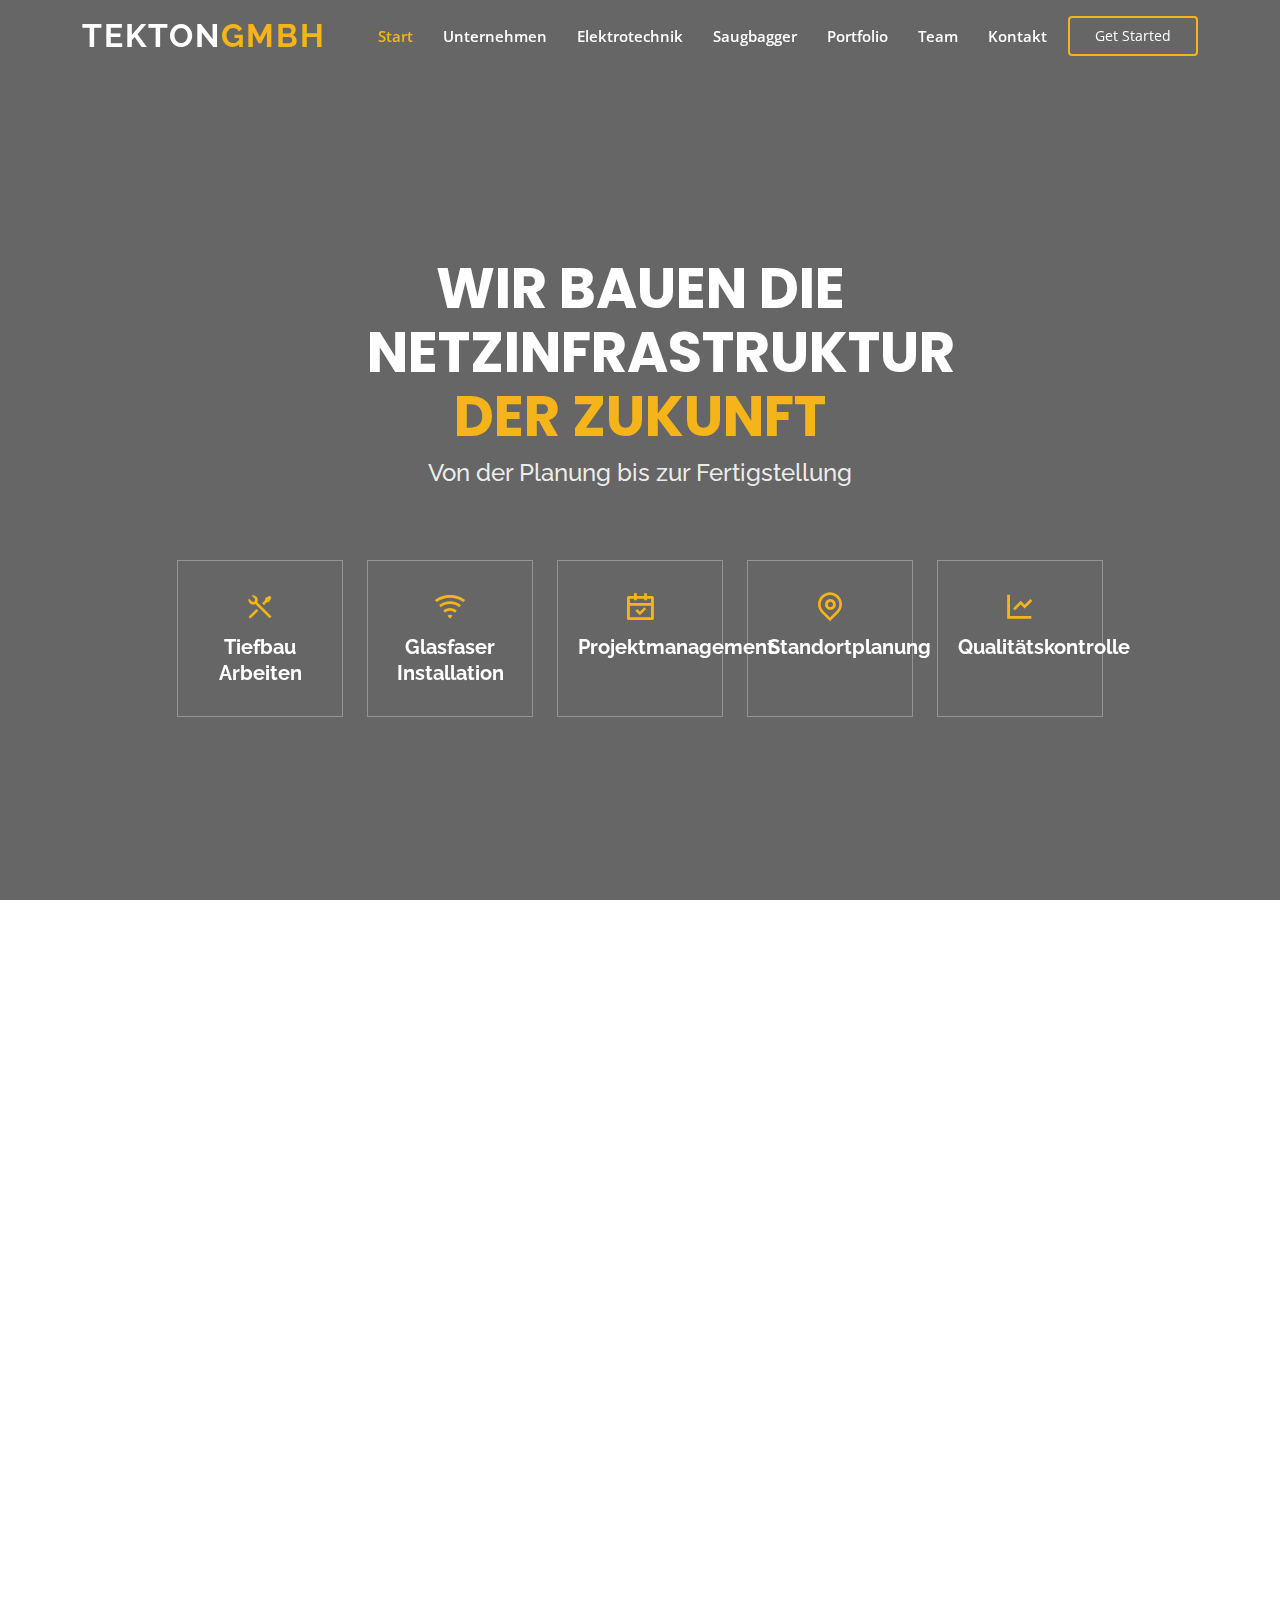
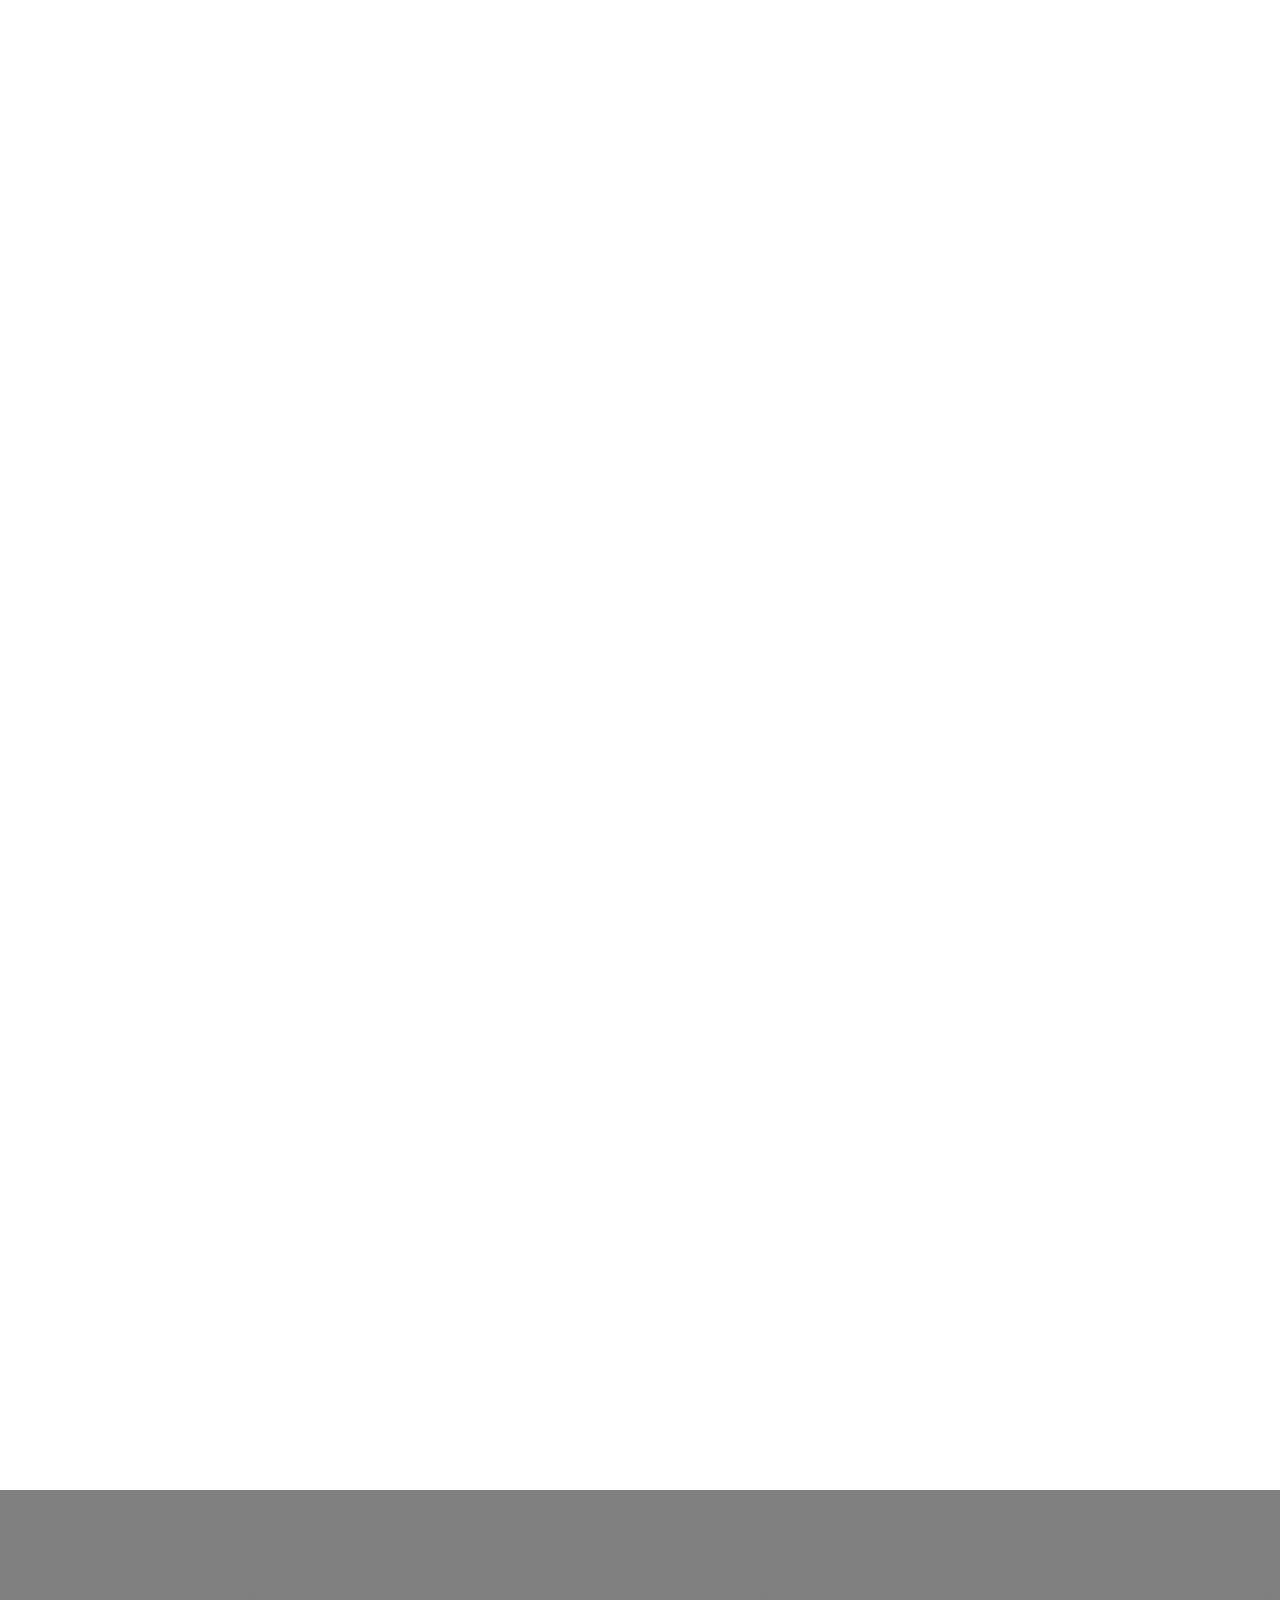
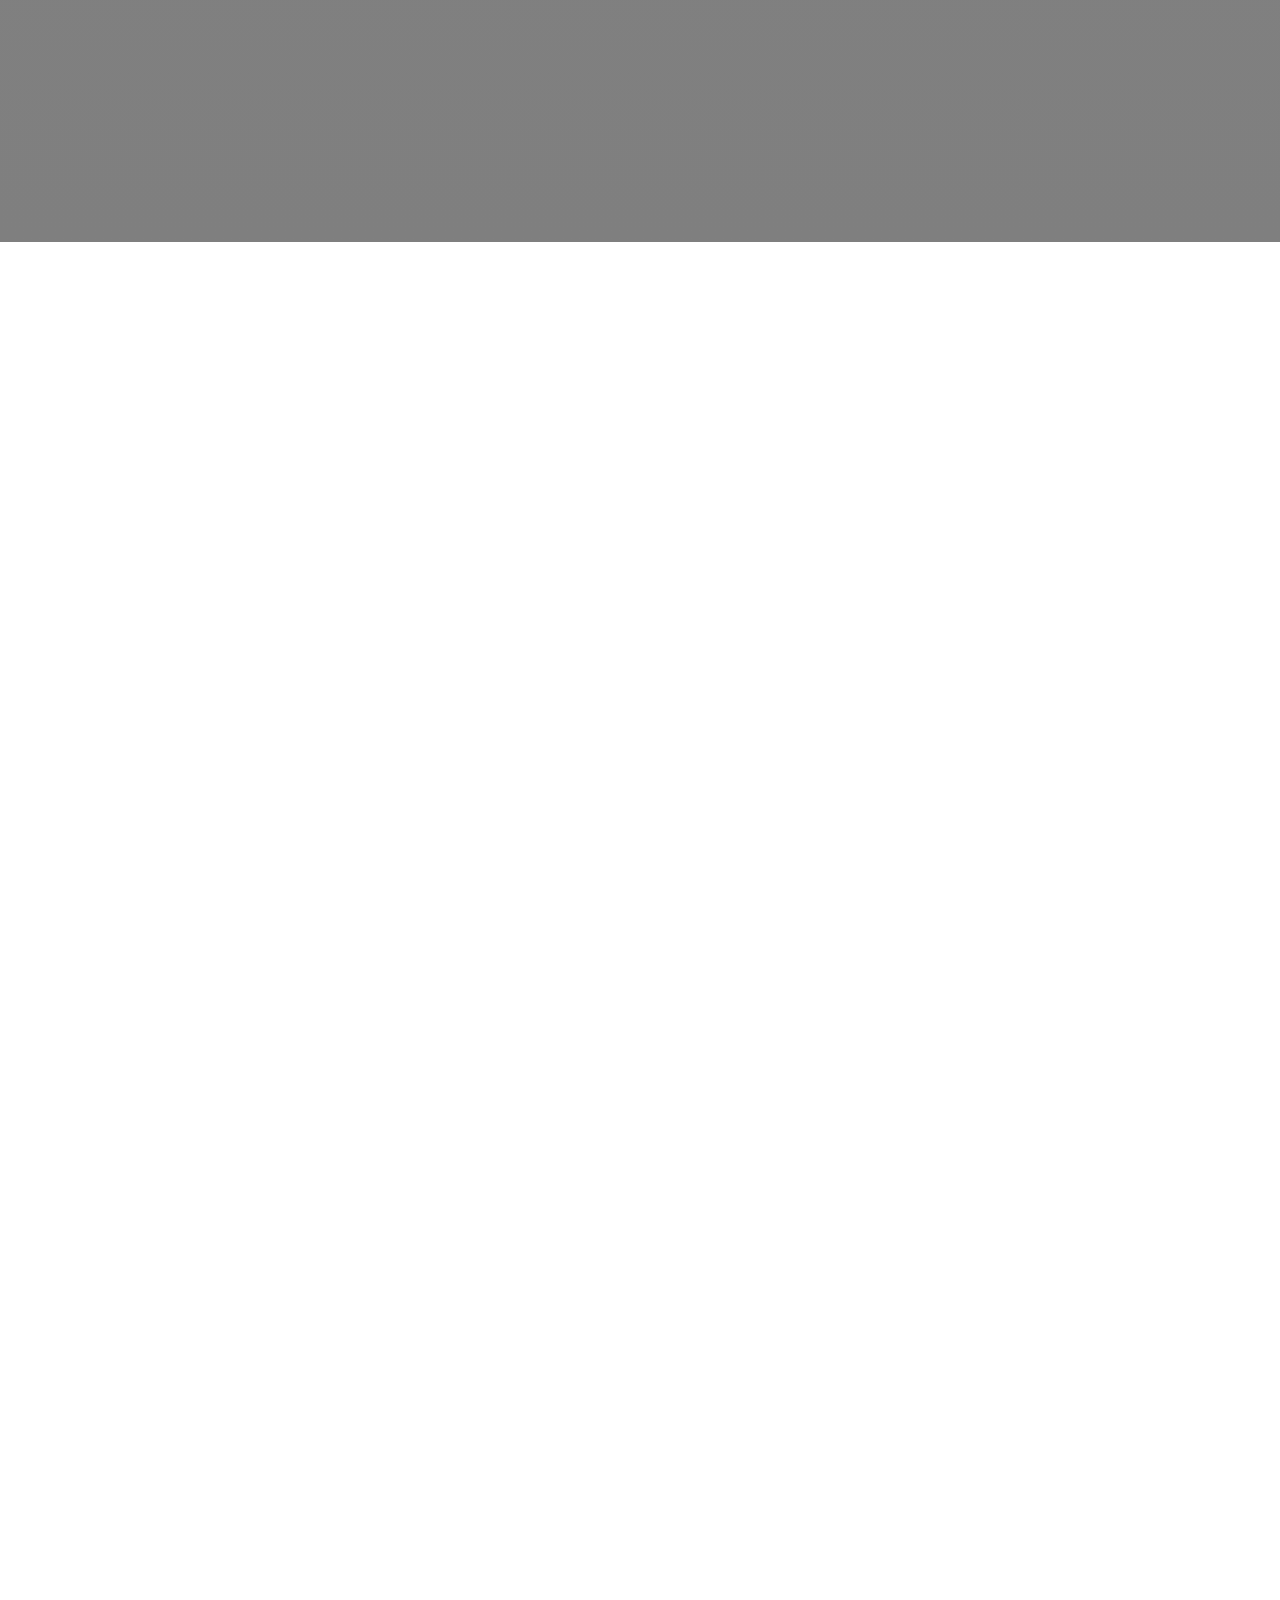
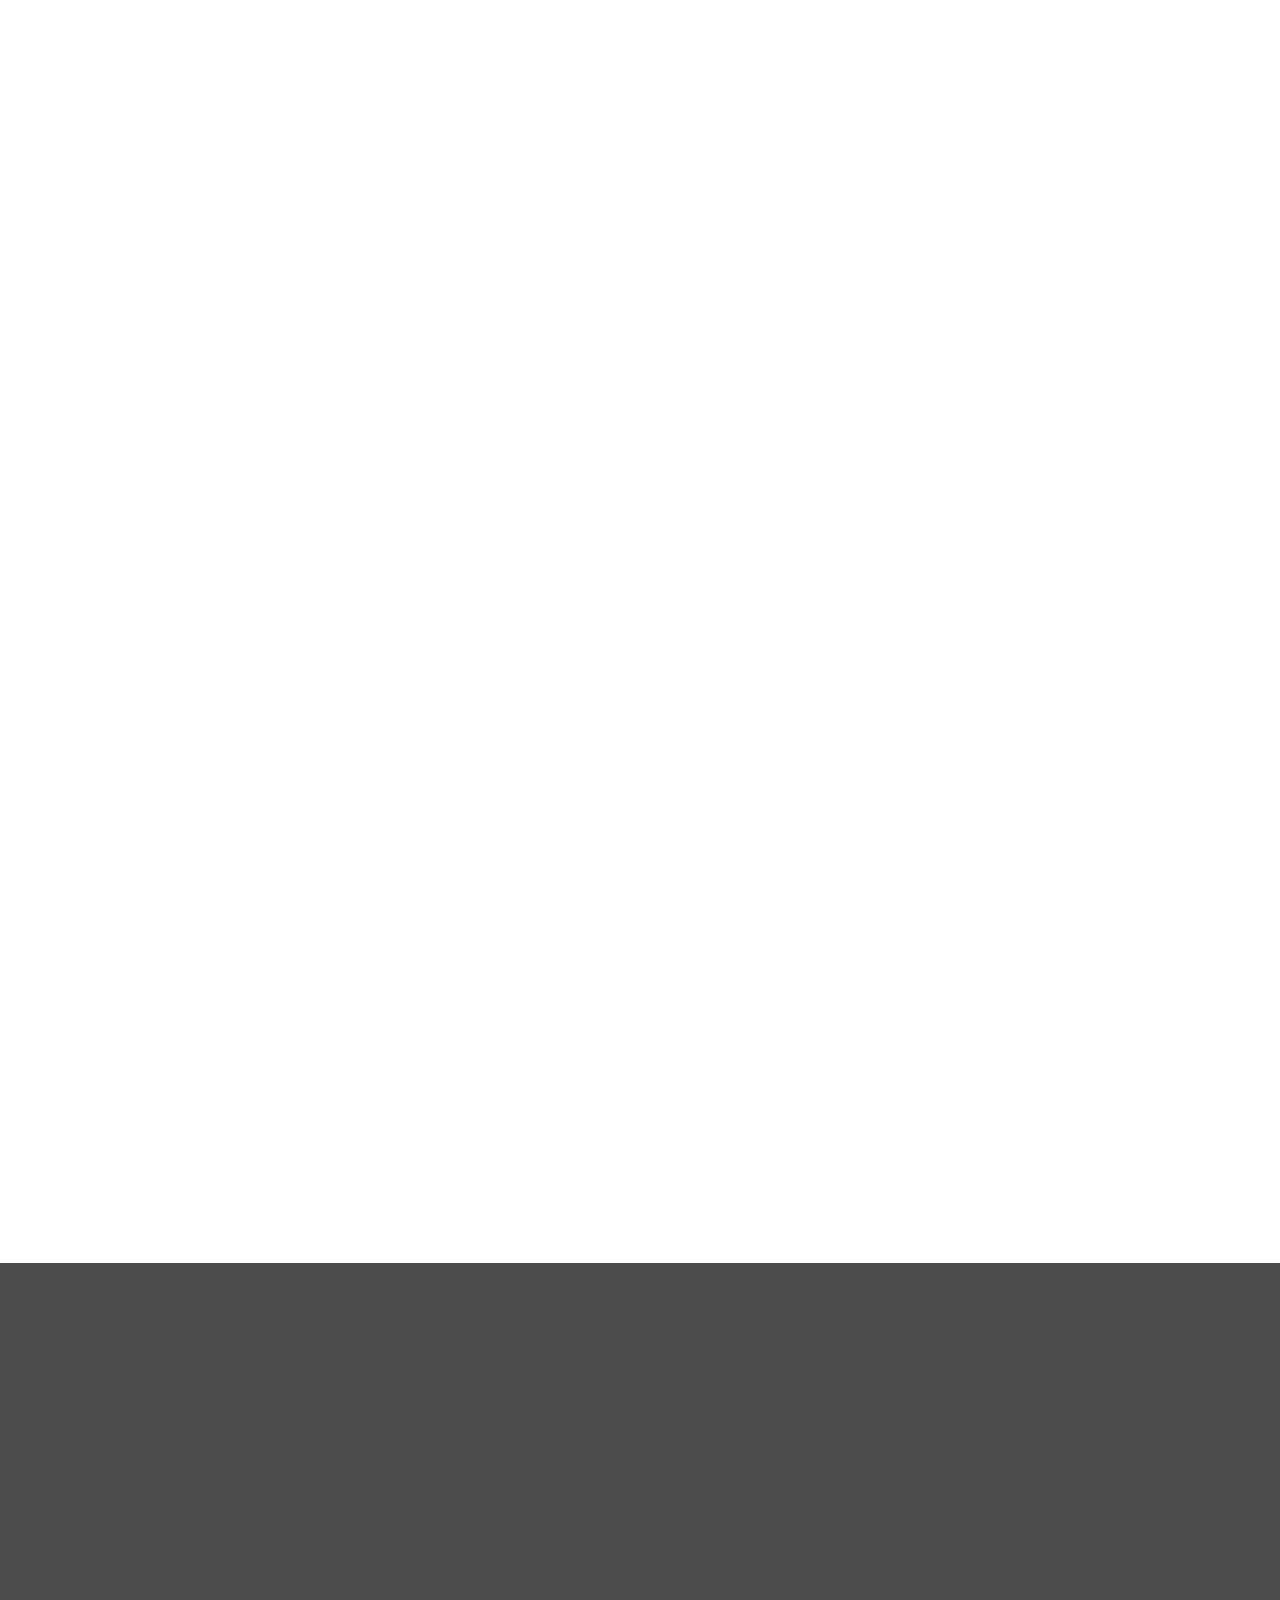
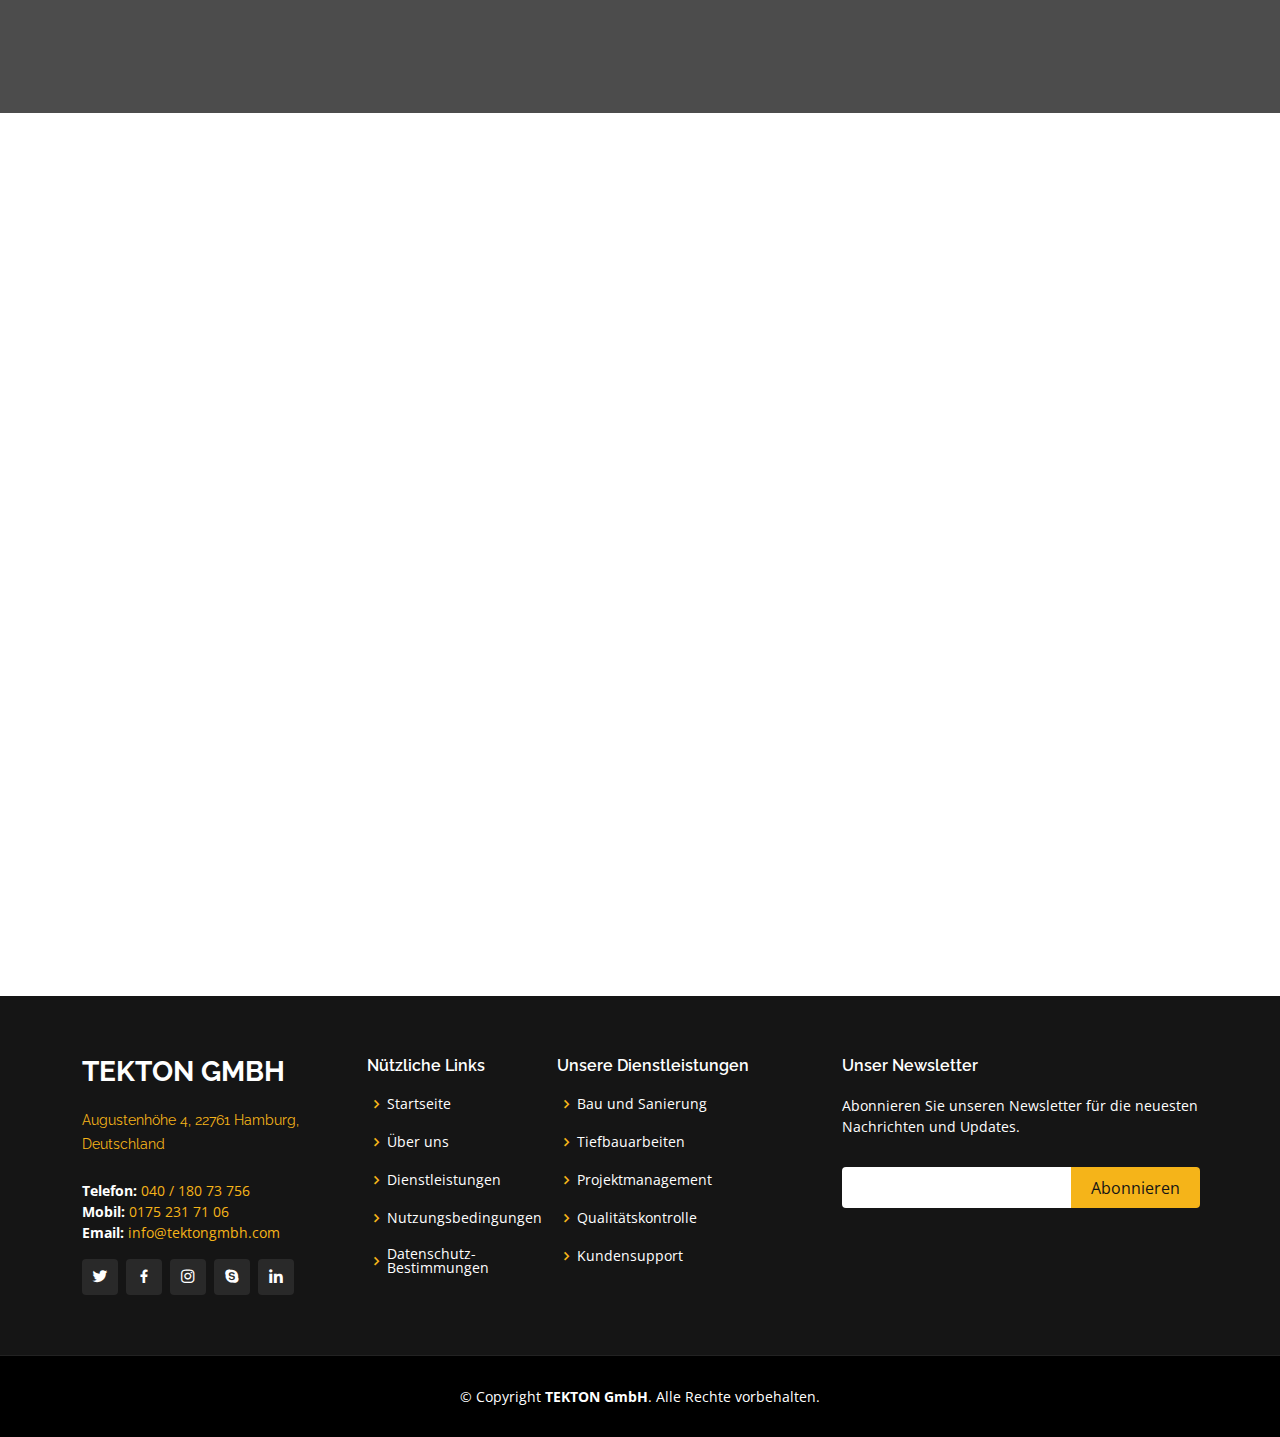
==== commit 41bcd795: "update" ====
--- a/index.html
+++ b/index.html
@@ -289,166 +289,158 @@
 
 
 
-
-
-
-
-
-
-
-    <!-- ======= Portfolio Section ======= -->
-    <section id="portfolio" class="portfolio">
-      <div class="container" data-aos="fade-up">
-
-        <div class="section-title">
-          <h2>Portfolio</h2>
-          <p>Check our Portfolio</p>
-        </div>
-
-        <div class="row" data-aos="fade-up" data-aos-delay="100">
-          <div class="col-lg-12 d-flex justify-content-center">
-            <ul id="portfolio-flters">
-              <li data-filter="*" class="filter-active">All</li>
-              <li data-filter=".filter-app">App</li>
-              <li data-filter=".filter-card">Card</li>
-              <li data-filter=".filter-web">Web</li>
-            </ul>
-          </div>
-        </div>
-
-        <div class="row portfolio-container" data-aos="fade-up" data-aos-delay="200">
-
-          <div class="col-lg-4 col-md-6 portfolio-item filter-app">
-            <div class="portfolio-wrap">
-              <img src="assets/img/portfolio/portfolio-1.jpg" class="img-fluid" alt="">
-              <div class="portfolio-info">
-                <h4>App 1</h4>
-                <p>App</p>
-                <div class="portfolio-links">
-                  <a href="assets/img/portfolio/portfolio-1.jpg" data-gallery="portfolioGallery" class="portfolio-lightbox" title="App 1"><i class="bx bx-plus"></i></a>
-                  <a href="portfolio-details.html" title="More Details"><i class="bx bx-link"></i></a>
-                </div>
-              </div>
-            </div>
-          </div>
-
-          <div class="col-lg-4 col-md-6 portfolio-item filter-web">
-            <div class="portfolio-wrap">
-              <img src="assets/img/portfolio/portfolio-2.jpg" class="img-fluid" alt="">
-              <div class="portfolio-info">
-                <h4>Web 3</h4>
-                <p>Web</p>
-                <div class="portfolio-links">
-                  <a href="assets/img/portfolio/portfolio-2.jpg" data-gallery="portfolioGallery" class="portfolio-lightbox" title="Web 3"><i class="bx bx-plus"></i></a>
-                  <a href="portfolio-details.html" title="More Details"><i class="bx bx-link"></i></a>
-                </div>
-              </div>
-            </div>
-          </div>
-
-          <div class="col-lg-4 col-md-6 portfolio-item filter-app">
-            <div class="portfolio-wrap">
-              <img src="assets/img/portfolio/portfolio-3.jpg" class="img-fluid" alt="">
-              <div class="portfolio-info">
-                <h4>App 2</h4>
-                <p>App</p>
-                <div class="portfolio-links">
-                  <a href="assets/img/portfolio/portfolio-3.jpg" data-gallery="portfolioGallery" class="portfolio-lightbox" title="App 2"><i class="bx bx-plus"></i></a>
-                  <a href="portfolio-details.html" title="More Details"><i class="bx bx-link"></i></a>
-                </div>
-              </div>
-            </div>
-          </div>
-
-          <div class="col-lg-4 col-md-6 portfolio-item filter-card">
-            <div class="portfolio-wrap">
-              <img src="assets/img/portfolio/portfolio-4.jpg" class="img-fluid" alt="">
-              <div class="portfolio-info">
-                <h4>Card 2</h4>
-                <p>Card</p>
-                <div class="portfolio-links">
-                  <a href="assets/img/portfolio/portfolio-4.jpg" data-gallery="portfolioGallery" class="portfolio-lightbox" title="Card 2"><i class="bx bx-plus"></i></a>
-                  <a href="portfolio-details.html" title="More Details"><i class="bx bx-link"></i></a>
-                </div>
-              </div>
-            </div>
-          </div>
-
-          <div class="col-lg-4 col-md-6 portfolio-item filter-web">
-            <div class="portfolio-wrap">
-              <img src="assets/img/portfolio/portfolio-5.jpg" class="img-fluid" alt="">
-              <div class="portfolio-info">
-                <h4>Web 2</h4>
-                <p>Web</p>
-                <div class="portfolio-links">
-                  <a href="assets/img/portfolio/portfolio-5.jpg" data-gallery="portfolioGallery" class="portfolio-lightbox" title="Web 2"><i class="bx bx-plus"></i></a>
-                  <a href="portfolio-details.html" title="More Details"><i class="bx bx-link"></i></a>
-                </div>
-              </div>
-            </div>
-          </div>
-
-          <div class="col-lg-4 col-md-6 portfolio-item filter-app">
-            <div class="portfolio-wrap">
-              <img src="assets/img/portfolio/portfolio-6.jpg" class="img-fluid" alt="">
-              <div class="portfolio-info">
-                <h4>App 3</h4>
-                <p>App</p>
-                <div class="portfolio-links">
-                  <a href="assets/img/portfolio/portfolio-6.jpg" data-gallery="portfolioGallery" class="portfolio-lightbox" title="App 3"><i class="bx bx-plus"></i></a>
-                  <a href="portfolio-details.html" title="More Details"><i class="bx bx-link"></i></a>
-                </div>
-              </div>
-            </div>
-          </div>
-
-          <div class="col-lg-4 col-md-6 portfolio-item filter-card">
-            <div class="portfolio-wrap">
-              <img src="assets/img/portfolio/portfolio-7.jpg" class="img-fluid" alt="">
-              <div class="portfolio-info">
-                <h4>Card 1</h4>
-                <p>Card</p>
-                <div class="portfolio-links">
-                  <a href="assets/img/portfolio/portfolio-7.jpg" data-gallery="portfolioGallery" class="portfolio-lightbox" title="Card 1"><i class="bx bx-plus"></i></a>
-                  <a href="portfolio-details.html" title="More Details"><i class="bx bx-link"></i></a>
-                </div>
-              </div>
-            </div>
-          </div>
-
-          <div class="col-lg-4 col-md-6 portfolio-item filter-card">
-            <div class="portfolio-wrap">
-              <img src="assets/img/portfolio/portfolio-8.jpg" class="img-fluid" alt="">
-              <div class="portfolio-info">
-                <h4>Card 3</h4>
-                <p>Card</p>
-                <div class="portfolio-links">
-                  <a href="assets/img/portfolio/portfolio-8.jpg" data-gallery="portfolioGallery" class="portfolio-lightbox" title="Card 3"><i class="bx bx-plus"></i></a>
-                  <a href="portfolio-details.html" title="More Details"><i class="bx bx-link"></i></a>
-                </div>
-              </div>
-            </div>
-          </div>
-
-          <div class="col-lg-4 col-md-6 portfolio-item filter-web">
-            <div class="portfolio-wrap">
-              <img src="assets/img/portfolio/portfolio-9.jpg" class="img-fluid" alt="">
-              <div class="portfolio-info">
-                <h4>Web 3</h4>
-                <p>Web</p>
-                <div class="portfolio-links">
-                  <a href="assets/img/portfolio/portfolio-9.jpg" data-gallery="portfolioGallery" class="portfolio-lightbox" title="Web 3"><i class="bx bx-plus"></i></a>
-                  <a href="portfolio-details.html" title="More Details"><i class="bx bx-link"></i></a>
-                </div>
-              </div>
-            </div>
-          </div>
-
-        </div>
-
-      </div>
-    </section><!-- End Portfolio Section -->
-
+<!-- ======= Portfolio Section ======= -->
+<section id="portfolio" class="portfolio">
+  <div class="container" data-aos="fade-up">
+
+    <div class="section-title">
+      <h2>Unsere Projekte</h2>
+      <p>Überprüfen Sie unsere Projekte</p>
+    </div>
+
+    <div class="row" data-aos="fade-up" data-aos-delay="100">
+      <div class="col-lg-12 d-flex justify-content-center">
+        <ul id="portfolio-flters">
+          <li data-filter="*" class="filter-active">Alle</li>
+          <li data-filter=".filter-ne3">NE3</li>
+          <li data-filter=".filter-ne4">NE4</li>
+          <li data-filter=".filter-card">Karte</li>
+        </ul>
+      </div>
+    </div>
+
+    <div class="row portfolio-container" data-aos="fade-up" data-aos-delay="200">
+
+      <div class="col-lg-4 col-md-6 portfolio-item filter-ne3">
+        <div class="portfolio-wrap">
+          <img src="assets/img/portfolio/portfolio-1.jpg" class="img-fluid" alt="">
+          <div class="portfolio-info">
+            <h4>NE3 Projekt 1</h4>
+            <p>NE3</p>
+            <div class="portfolio-links">
+              <a href="assets/img/portfolio/portfolio-1.jpg" data-gallery="portfolioGallery" class="portfolio-lightbox" title="NE3 Projekt 1"><i class="bx bx-plus"></i></a>
+              <a href="portfolio-details.html" title="Mehr Details"><i class="bx bx-link"></i></a>
+            </div>
+          </div>
+        </div>
+      </div>
+
+      <div class="col-lg-4 col-md-6 portfolio-item filter-ne3">
+        <div class="portfolio-wrap">
+          <img src="assets/img/portfolio/portfolio-3.jpg" class="img-fluid" alt="">
+          <div class="portfolio-info">
+            <h4>NE3 Projekt 2</h4>
+            <p>NE3</p>
+            <div class="portfolio-links">
+              <a href="assets/img/portfolio/portfolio-3.jpg" data-gallery="portfolioGallery" class="portfolio-lightbox" title="NE3 Projekt 2"><i class="bx bx-plus"></i></a>
+              <a href="portfolio-details.html" title="Mehr Details"><i class="bx bx-link"></i></a>
+            </div>
+          </div>
+        </div>
+      </div>
+
+      <div class="col-lg-4 col-md-6 portfolio-item filter-ne3">
+        <div class="portfolio-wrap">
+          <img src="assets/img/portfolio/portfolio-6.jpg" class="img-fluid" alt="">
+          <div class="portfolio-info">
+            <h4>NE3 Projekt 3</h4>
+            <p>NE3</p>
+            <div class="portfolio-links">
+              <a href="assets/img/portfolio/portfolio-6.jpg" data-gallery="portfolioGallery" class="portfolio-lightbox" title="NE3 Projekt 3"><i class="bx bx-plus"></i></a>
+              <a href="portfolio-details.html" title="Mehr Details"><i class="bx bx-link"></i></a>
+            </div>
+          </div>
+        </div>
+      </div>
+
+      <div class="col-lg-4 col-md-6 portfolio-item filter-ne4">
+        <div class="portfolio-wrap">
+          <img src="assets/img/portfolio/portfolio-2.jpg" class="img-fluid" alt="">
+          <div class="portfolio-info">
+            <h4>NE4 Projekt 1</h4>
+            <p>NE4</p>
+            <div class="portfolio-links">
+              <a href="assets/img/portfolio/portfolio-2.jpg" data-gallery="portfolioGallery" class="portfolio-lightbox" title="NE4 Projekt 1"><i class="bx bx-plus"></i></a>
+              <a href="portfolio-details.html" title="Mehr Details"><i class="bx bx-link"></i></a>
+            </div>
+          </div>
+        </div>
+      </div>
+
+      <div class="col-lg-4 col-md-6 portfolio-item filter-ne4">
+        <div class="portfolio-wrap">
+          <img src="assets/img/portfolio/portfolio-5.jpg" class="img-fluid" alt="">
+          <div class="portfolio-info">
+            <h4>NE4 Projekt 2</h4>
+            <p>NE4</p>
+            <div class="portfolio-links">
+              <a href="assets/img/portfolio/portfolio-5.jpg" data-gallery="portfolioGallery" class="portfolio-lightbox" title="NE4 Projekt 2"><i class="bx bx-plus"></i></a>
+              <a href="portfolio-details.html" title="Mehr Details"><i class="bx bx-link"></i></a>
+            </div>
+          </div>
+        </div>
+      </div>
+
+      <div class="col-lg-4 col-md-6 portfolio-item filter-ne4">
+        <div class="portfolio-wrap">
+          <img src="assets/img/portfolio/portfolio-9.jpg" class="img-fluid" alt="">
+          <div class="portfolio-info">
+            <h4>NE4 Projekt 3</h4>
+            <p>NE4</p>
+            <div class="portfolio-links">
+              <a href="assets/img/portfolio/portfolio-9.jpg" data-gallery="portfolioGallery" class="portfolio-lightbox" title="NE4 Projekt 3"><i class="bx bx-plus"></i></a>
+              <a href="portfolio-details.html" title="Mehr Details"><i class="bx bx-link"></i></a>
+            </div>
+          </div>
+        </div>
+      </div>
+
+      <div class="col-lg-4 col-md-6 portfolio-item filter-card">
+        <div class="portfolio-wrap">
+          <img src="assets/img/portfolio/portfolio-4.jpg" class="img-fluid" alt="">
+          <div class="portfolio-info">
+            <h4>Karte 2</h4>
+            <p>Karte</p>
+            <div class="portfolio-links">
+              <a href="assets/img/portfolio/portfolio-4.jpg" data-gallery="portfolioGallery" class="portfolio-lightbox" title="Karte 2"><i class="bx bx-plus"></i></a>
+              <a href="portfolio-details.html" title="Mehr Details"><i class="bx bx-link"></i></a>
+            </div>
+          </div>
+        </div>
+      </div>
+
+      <div class="col-lg-4 col-md-6 portfolio-item filter-card">
+        <div class="portfolio-wrap">
+          <img src="assets/img/portfolio/portfolio-7.jpg" class="img-fluid" alt="">
+          <div class="portfolio-info">
+            <h4>Karte 1</h4>
+            <p>Karte</p>
+            <div class="portfolio-links">
+              <a href="assets/img/portfolio/portfolio-7.jpg" data-gallery="portfolioGallery" class="portfolio-lightbox" title="Karte 1"><i class="bx bx-plus"></i></a>
+              <a href="portfolio-details.html" title="Mehr Details"><i class="bx bx-link"></i></a>
+            </div>
+          </div>
+        </div>
+      </div>
+
+      <div class="col-lg-4 col-md-6 portfolio-item filter-card">
+        <div class="portfolio-wrap">
+          <img src="assets/img/portfolio/portfolio-8.jpg" class="img-fluid" alt="">
+          <div class="portfolio-info">
+            <h4>Karte 3</h4>
+            <p>Karte</p>
+            <div class="portfolio-links">
+              <a href="assets/img/portfolio/portfolio-8.jpg" data-gallery="portfolioGallery" class="portfolio-lightbox" title="Karte 3"><i class="bx bx-plus"></i></a>
+              <a href="portfolio-details.html" title="Mehr Details"><i class="bx bx-link"></i></a>
+            </div>
+          </div>
+        </div>
+      </div>
+
+    </div>
+
+  </div>
+</section><!-- End Portfolio Section -->
 
 
 
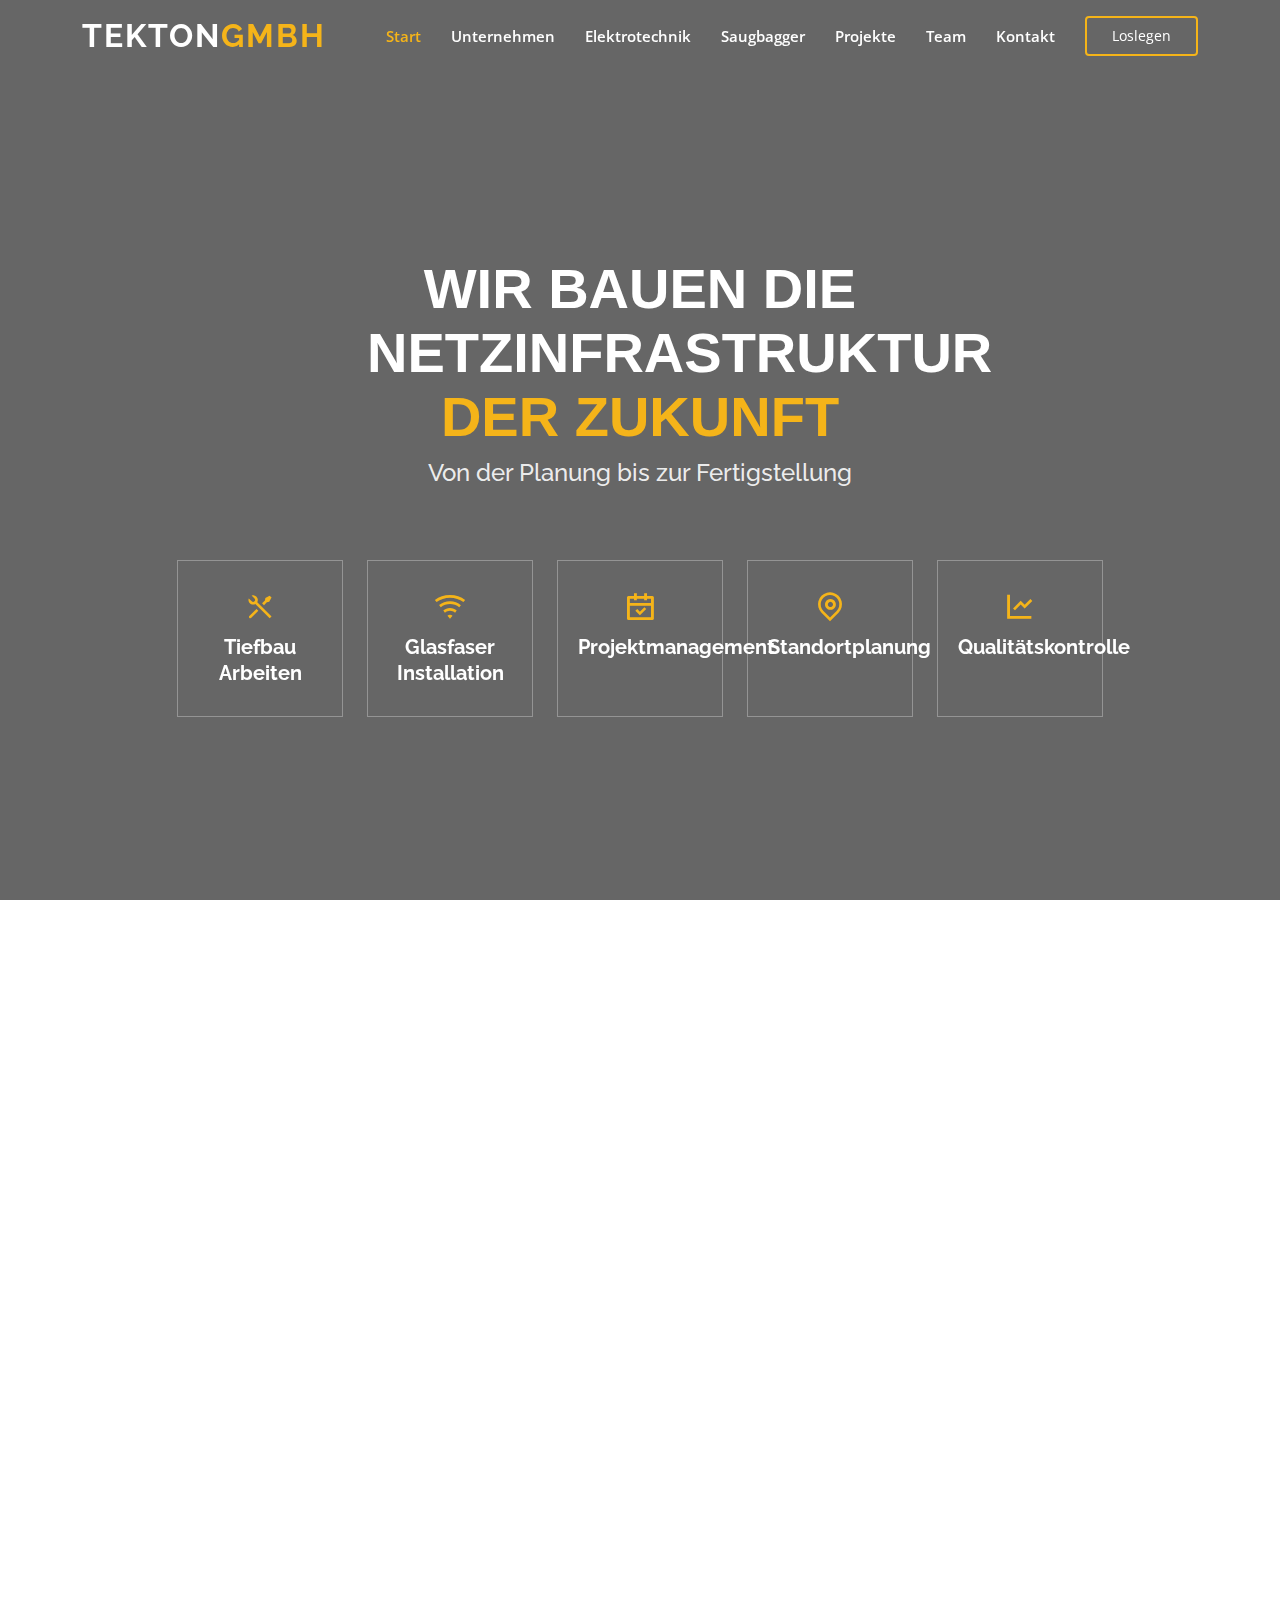
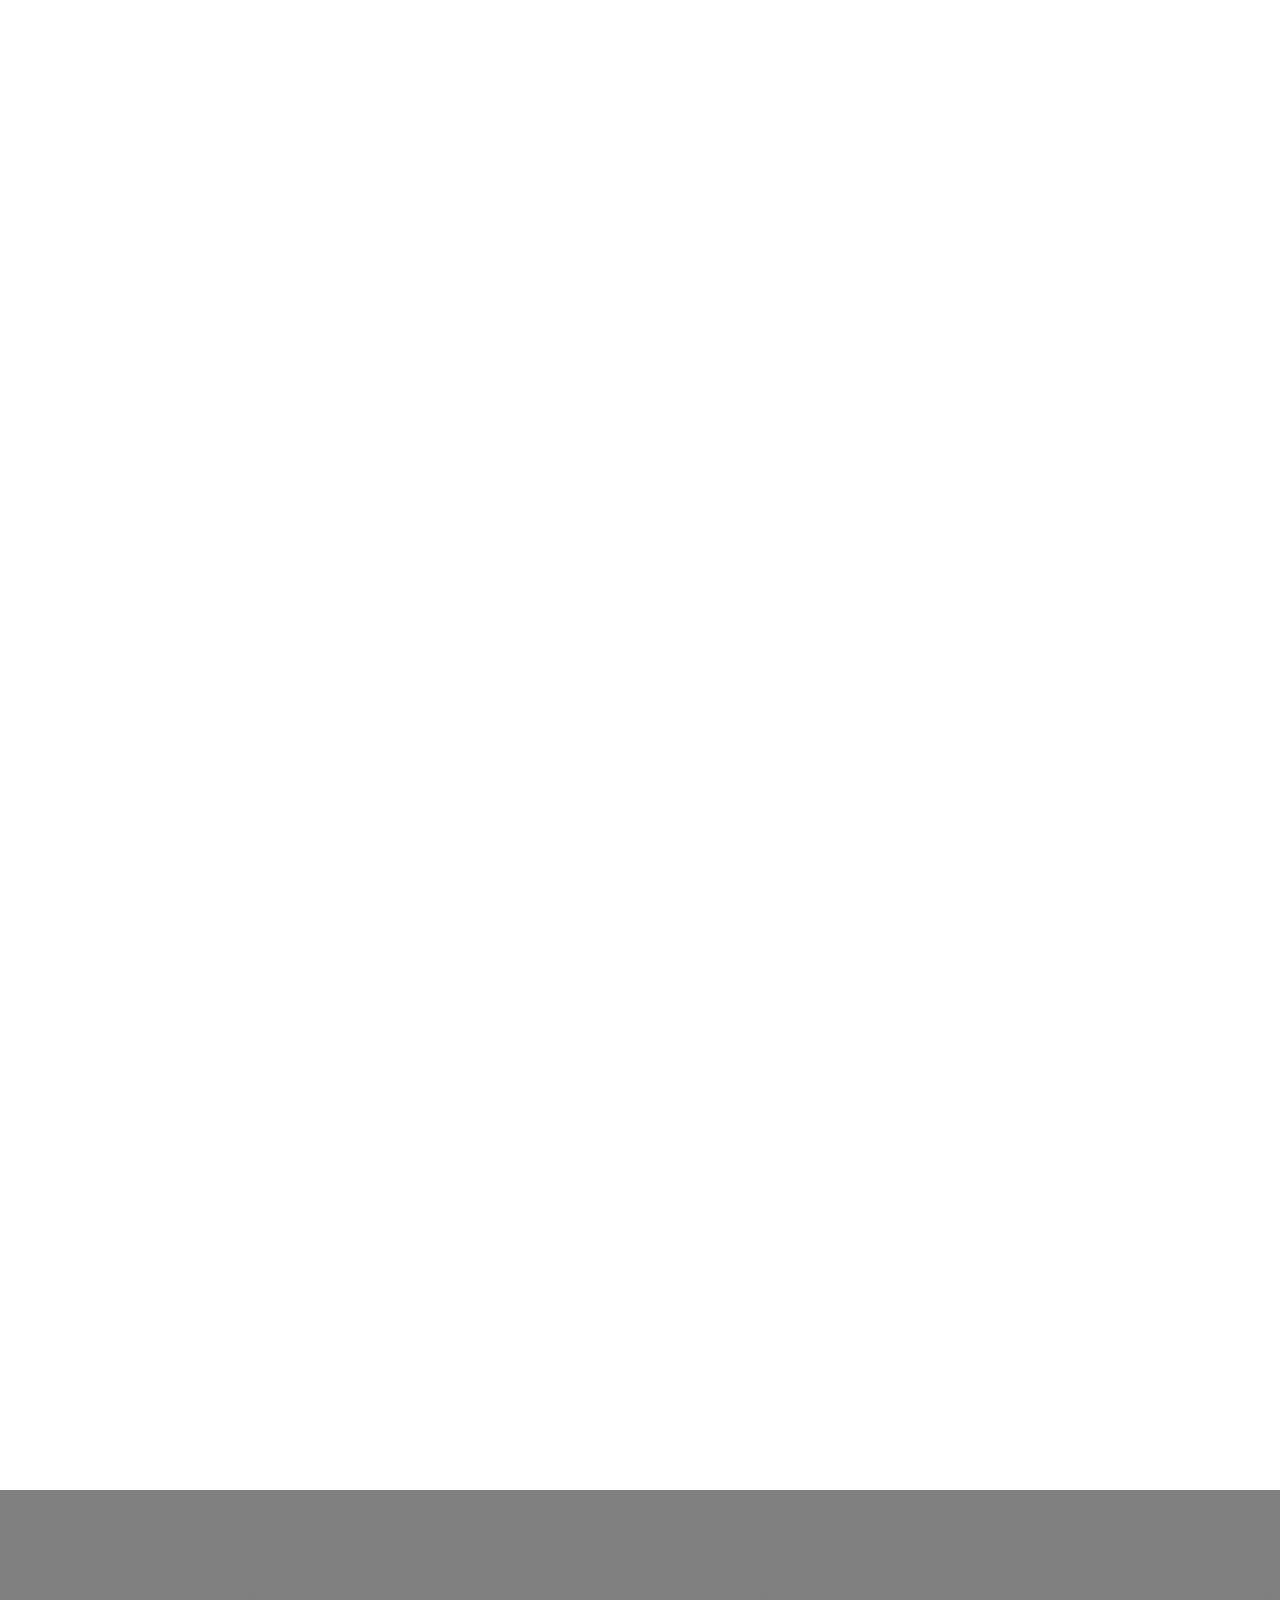
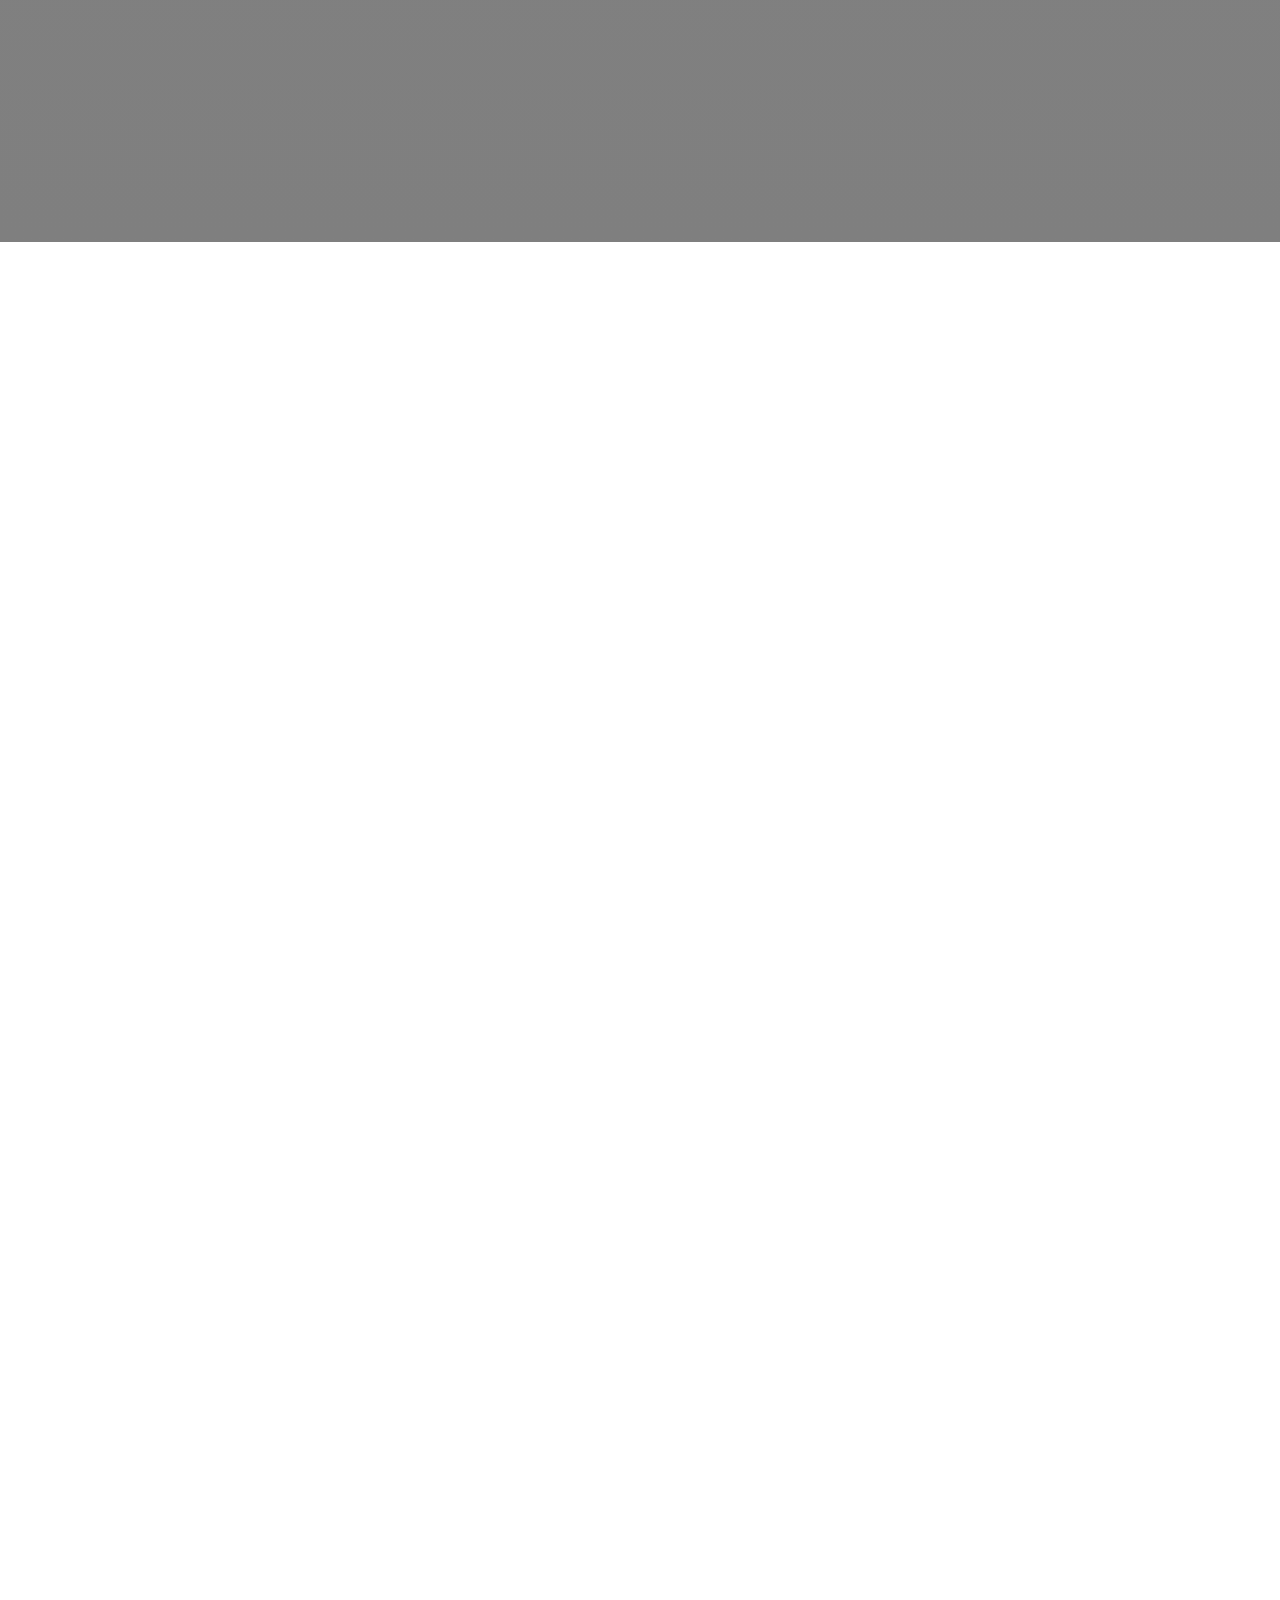
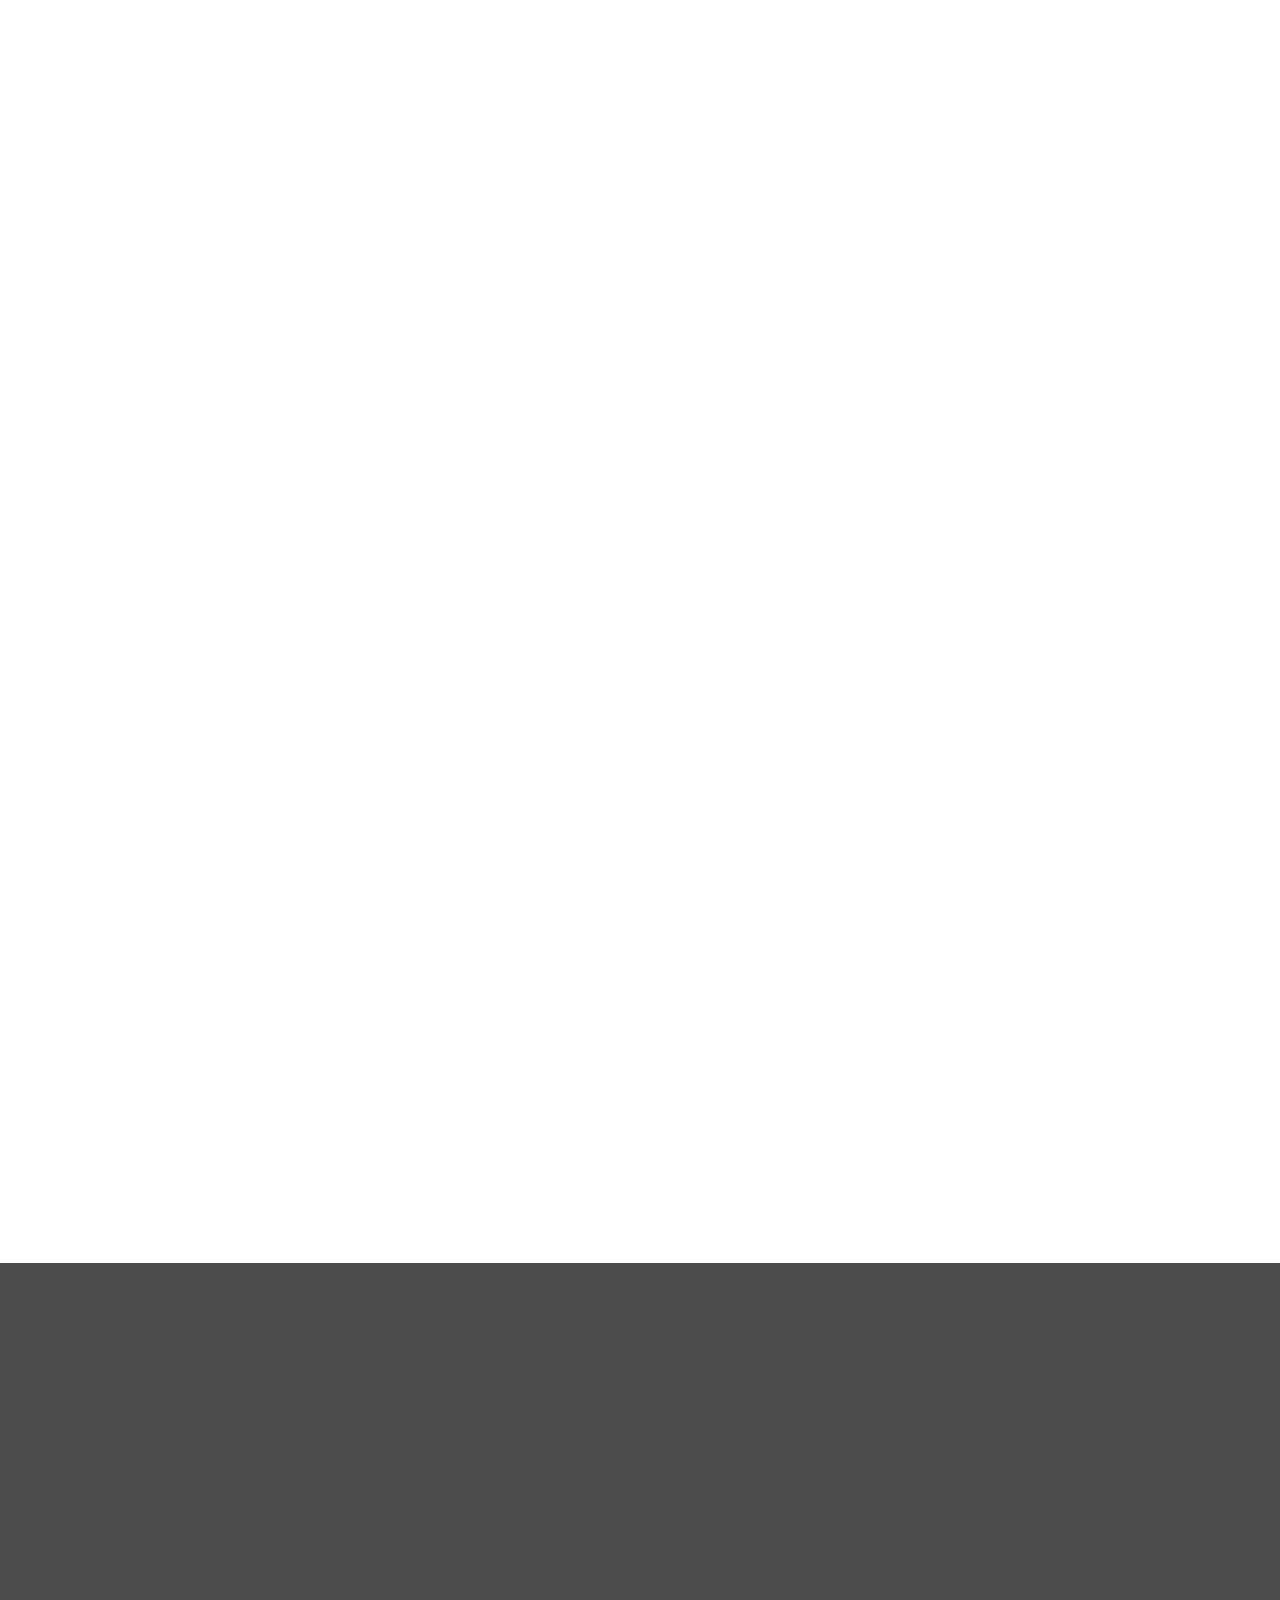
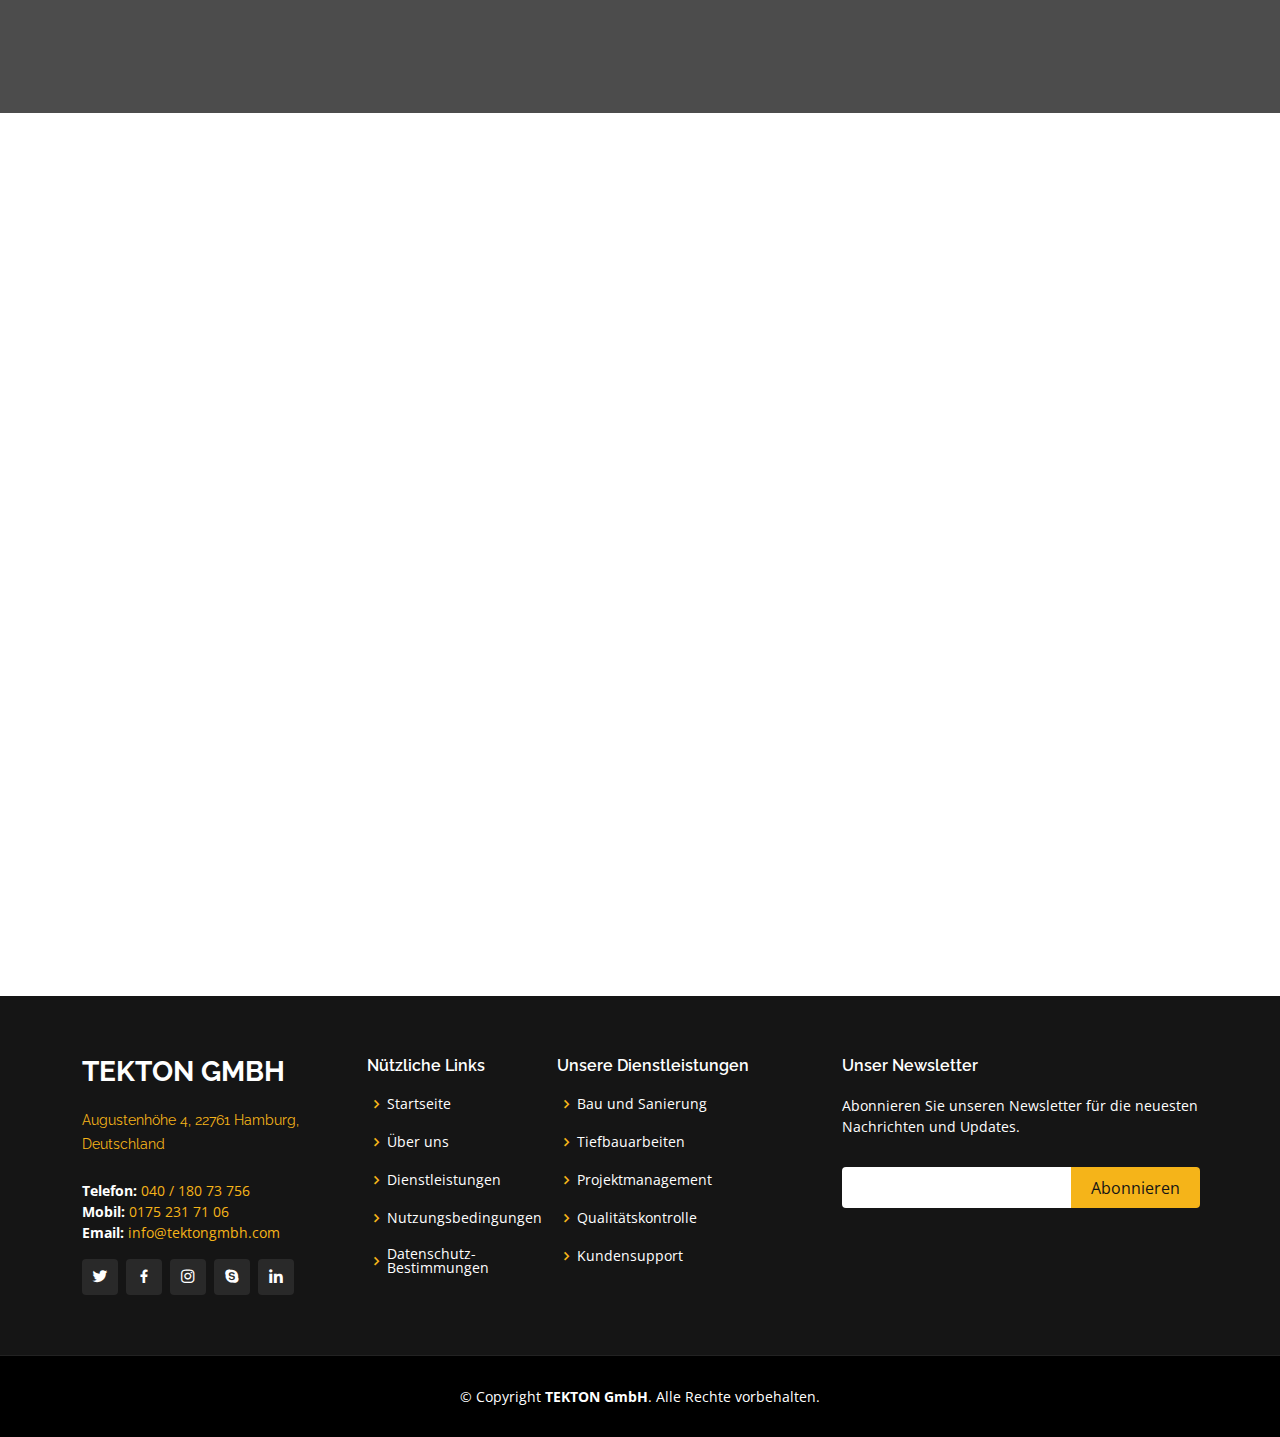
==== commit 7202af21: "update" ====
--- a/index.html
+++ b/index.html
@@ -1,775 +1,711 @@
-<!DOCTYPE html>
-<html lang="en">
-
-<head>
-  <meta charset="utf-8">
-  <meta content="width=device-width, initial-scale=1.0" name="viewport">
-
-  <title>TEKTON GmbH</title>
-  <meta content="" name="description">
-  <meta content="" name="keywords">
-
-  <!-- Favicons -->
-  <link href="assets/img/favicon.png" rel="icon">
-  <link href="assets/img/apple-touch-icon.png" rel="apple-touch-icon">
-
-  <!-- Google Fonts -->
-  <link href="https://fonts.googleapis.com/css?family=Open+Sans:300,300i,400,400i,600,600i,700,700i|Raleway:300,300i,400,400i,500,500i,600,600i,700,700i|Poppins:300,300i,400,400i,500,500i,600,600i,700,700i" rel="stylesheet">
-
-  <!-- Vendor CSS Files -->
-  <link href="assets/vendor/aos/aos.css" rel="stylesheet">
-  <link href="assets/vendor/bootstrap/css/bootstrap.min.css" rel="stylesheet">
-  <link href="assets/vendor/bootstrap-icons/bootstrap-icons.css" rel="stylesheet">
-  <link href="assets/vendor/boxicons/css/boxicons.min.css" rel="stylesheet">
-  <link href="assets/vendor/glightbox/css/glightbox.min.css" rel="stylesheet">
-  <link href="assets/vendor/remixicon/remixicon.css" rel="stylesheet">
-  <link href="assets/vendor/swiper/swiper-bundle.min.css" rel="stylesheet">
-
-  <!-- Template Main CSS File -->
-  <link href="assets/css/style.css" rel="stylesheet">
-
-  <!-- =======================================================
-  * Template Name: Gp
-  * Template URL: https://bootstrapmade.com/gp-free-multipurpose-html-bootstrap-template/
-  * Updated: Mar 17 2024 with Bootstrap v5.3.3
-  * Author: BootstrapMade.com
-  * License: https://bootstrapmade.com/license/
-  ======================================================== -->
-</head>
-
-<body>
-
-  <!-- ======= Header ======= -->
-  <header id="header" class="fixed-top ">
-    <div class="container d-flex align-items-center justify-content-lg-between">
-
-      <h1 class="logo me-auto me-lg-0"><a href="index.html">TEKTON<span>GMBH</span></a></h1>
-      <!-- Uncomment below if you prefer to use an image logo -->
-      <!-- <a href="index.html" class="logo me-auto me-lg-0"><img src="assets/img/logo.png" alt="" class="img-fluid"></a>-->
-
-      <nav id="navbar" class="navbar order-last order-lg-0">
-        <ul>
-          <li><a class="nav-link scrollto active" href="#hero">Start</a></li>
-          <li><a class="nav-link scrollto" href="#about">Unternehmen</a></li>
-          <li><a class="nav-link scrollto" href="#services">Elektrotechnik</a></li>
-          <li><a class="nav-link scrollto" href="#services">Saugbagger</a></li>
-          <li><a class="nav-link scrollto " href="#portfolio">Portfolio</a></li>
-          <li><a class="nav-link scrollto" href="#team">Team</a></li>
-          
-          <li><a class="nav-link scrollto" href="#contact">Kontakt</a></li>
-        </ul>
-        <i class="bi bi-list mobile-nav-toggle"></i>
-      </nav><!-- .navbar -->
-
-      <a href="#about" class="get-started-btn scrollto">Get Started</a>
-
-    </div>
-  </header><!-- End Header -->
-
-<!-- ======= Hero Section ======= -->
-<section id="hero" class="d-flex align-items-center justify-content-center">
-  <div class="container" data-aos="fade-up">
-
-    <div class="row justify-content-center" data-aos="fade-up" data-aos-delay="150">
-      <div class="col-xl-6 col-lg-8">
-        <h1>WIR BAUEN DIE NETZINFRASTRUKTUR <span>DER ZUKUNFT</span></h1>
-        <h2>Von der Planung bis zur Fertigstellung</h2>
-      </div>
-    </div>
-
-    <div class="row gy-4 mt-5 justify-content-center" data-aos="zoom-in" data-aos-delay="250">
-      <div class="col-xl-2 col-md-4">
-        <div class="icon-box">
-          <i class="ri-tools-line"></i>
-          <h3><a href="">Tiefbau Arbeiten</a></h3>
-        </div>
-      </div>
-      <div class="col-xl-2 col-md-4">
-        <div class="icon-box">
-          <i class="ri-wifi-line"></i>
-          <h3><a href="">Glasfaser Installation</a></h3>
-        </div>
-      </div>
-      <div class="col-xl-2 col-md-4">
-        <div class="icon-box">
-          <i class="ri-calendar-check-line"></i>
-          <h3><a href="">Projektmanagement</a></h3>
-        </div>
-      </div>
-      <div class="col-xl-2 col-md-4">
-        <div class="icon-box">
-          <i class="ri-map-pin-line"></i>
-          <h3><a href="">Standortplanung</a></h3>
-        </div>
-      </div>
-      <div class="col-xl-2 col-md-4">
-        <div class="icon-box">
-          <i class="ri-line-chart-line"></i>
-          <h3><a href="">Qualitätskontrolle</a></h3>
-        </div>
-      </div>
-    </div>
-
-  </div>
-</section><!-- End Hero -->
-
-
-  <main id="main">
-<!-- ======= About Section ======= -->
-<section id="about" class="about">
-  <div class="container" data-aos="fade-up">
-
-    <div class="row">
-      <div class="col-lg-6 order-1 order-lg-2" data-aos="fade-left" data-aos-delay="100">
-        <img src="assets/img/about.jpg" class="img-fluid" alt="Über uns Bild">
-      </div>
-      <div class="col-lg-6 pt-4 pt-lg-0 order-2 order-lg-1 content" data-aos="fade-right" data-aos-delay="100">
-        <h3>Wir sind Ihr Partner für Glasfaser- und Tiefbauprojekte.</h3>
-        <p class="fst-italic">
-          Unser Unternehmen bietet umfassende Dienstleistungen im Bereich Glasfaserinstallation und Tiefbau. Wir begleiten Ihr Projekt von der Planung bis zur Fertigstellung.
-        </p>
-        <ul>
-          <li><i class="ri-check-double-line"></i> Fachgerechte und zuverlässige Ausführung aller Arbeiten.</li>
-          <li><i class="ri-check-double-line"></i> Verwendung modernster Technik und Materialien.</li>
-          <li><i class="ri-check-double-line"></i> Engagiertes und erfahrenes Team für eine termingerechte Umsetzung.</li>
-        </ul>
-        <p>
-          Mit unserer Expertise im Bereich Glasfaser- und Tiefbau sichern wir Ihnen eine zukunftssichere Netzwerkinfrastruktur. Vertrauen Sie auf unsere Erfahrung und Qualität.
-        </p>
-      </div>
-    </div>
-
-  </div>
-</section><!-- End About Section -->
-
-
-    <!-- ======= Clients Section ======= -->
-    <section id="clients" class="clients">
-      <div class="container" data-aos="zoom-in">
-
-        <div class="clients-slider swiper">
-          <div class="swiper-wrapper align-items-center">
-            <div class="swiper-slide"><img src="assets/img/clients/client-1.png" class="img-fluid" alt=""></div>
-            <div class="swiper-slide"><img src="assets/img/clients/client-2.png" class="img-fluid" alt=""></div>
-            <div class="swiper-slide"><img src="assets/img/clients/client-3.png" class="img-fluid" alt=""></div>
-            <div class="swiper-slide"><img src="assets/img/clients/client-4.png" class="img-fluid" alt=""></div>
-            <div class="swiper-slide"><img src="assets/img/clients/client-5.png" class="img-fluid" alt=""></div>
-            <div class="swiper-slide"><img src="assets/img/clients/client-6.png" class="img-fluid" alt=""></div>
-            <div class="swiper-slide"><img src="assets/img/clients/client-7.png" class="img-fluid" alt=""></div>
-            <div class="swiper-slide"><img src="assets/img/clients/client-8.png" class="img-fluid" alt=""></div>
-          </div>
-          <div class="swiper-pagination"></div>
-        </div>
-
-      </div>
-    </section><!-- End Clients Section -->
-    
-    <!-- ======= Features Section ======= -->
-<section id="features" class="features">
-  <div class="container" data-aos="fade-up">
-
-    <div class="row">
-      <div class="image col-lg-6" style='background-image: url("assets/img/features.jpg");' data-aos="fade-right"></div>
-      <div class="col-lg-6" data-aos="fade-left" data-aos-delay="100">
-        <div class="icon-box mt-5 mt-lg-0" data-aos="zoom-in" data-aos-delay="150">
-          <i class="bx bx-network-chart"></i>
-          <h4>Glasfaserinstallation</h4>
-          <p>Wir bieten professionelle Glasfaserinstallationen für schnelle und zuverlässige Internetverbindungen.</p>
-        </div>
-        <div class="icon-box mt-5" data-aos="zoom-in" data-aos-delay="150">
-          <i class="bx bx-building-house"></i>
-          <h4>Tiefbauarbeiten</h4>
-          <p>Unsere Tiefbauarbeiten sorgen für eine solide Basis und langlebige Infrastruktur.</p>
-        </div>
-        <div class="icon-box mt-5" data-aos="zoom-in" data-aos-delay="150">
-          <i class="bx bx-calendar-check"></i>
-          <h4>Projektmanagement</h4>
-          <p>Effizientes Projektmanagement für termingerechte und kosteneffiziente Umsetzungen.</p>
-        </div>
-        <div class="icon-box mt-5" data-aos="zoom-in" data-aos-delay="150">
-          <i class="bx bx-shield-quarter"></i>
-          <h4>Qualitätskontrolle</h4>
-          <p>Strenge Qualitätskontrollen für höchste Zuverlässigkeit und Kundenzufriedenheit.</p>
-        </div>
-      </div>
-    </div>
-
-  </div>
-</section><!-- End Features Section -->
-
-<!-- ======= Services Section ======= -->
-<section id="services" class="services">
-  <div class="container" data-aos="fade-up">
-
-    <div class="section-title">
-      <h2>Unsere Dienstleistungen</h2>
-      <p>Entdecken Sie unsere Services</p>
-    </div>
-
-    <div class="row">
-      <div class="col-lg-4 col-md-6 d-flex align-items-stretch" data-aos="zoom-in" data-aos-delay="100">
-        <div class="icon-box">
-          <div class="icon"><i class="bx bx-network-chart"></i></div>
-          <h4><a href="">Glasfaserinstallation</a></h4>
-          <p>Professionelle Installation von Glasfaserkabeln für schnelles und zuverlässiges Internet.</p>
-        </div>
-      </div>
-
-      <div class="col-lg-4 col-md-6 d-flex align-items-stretch mt-4 mt-md-0" data-aos="zoom-in" data-aos-delay="200">
-        <div class="icon-box">
-          <div class="icon"><i class="bx bx-building-house"></i></div>
-          <h4><a href="">Tiefbauarbeiten</a></h4>
-          <p>Umfassende Tiefbauarbeiten für eine stabile und langlebige Infrastruktur.</p>
-        </div>
-      </div>
-
-      <div class="col-lg-4 col-md-6 d-flex align-items-stretch mt-4 mt-lg-0" data-aos="zoom-in" data-aos-delay="300">
-        <div class="icon-box">
-          <div class="icon"><i class="bx bx-calendar-check"></i></div>
-          <h4><a href="">Projektmanagement</a></h4>
-          <p>Effizientes Management für eine pünktliche und budgetgerechte Projektdurchführung.</p>
-        </div>
-      </div>
-
-      <div class="col-lg-4 col-md-6 d-flex align-items-stretch mt-4" data-aos="zoom-in" data-aos-delay="100">
-        <div class="icon-box">
-          <div class="icon"><i class="bx bx-world"></i></div>
-          <h4><a href="">Netzwerkplanung</a></h4>
-          <p>Strategische Planung für optimale Netzwerkabdeckung und Leistungsfähigkeit.</p>
-        </div>
-      </div>
-
-      <div class="col-lg-4 col-md-6 d-flex align-items-stretch mt-4" data-aos="zoom-in" data-aos-delay="200">
-        <div class="icon-box">
-          <div class="icon"><i class="bx bx-shield-quarter"></i></div>
-          <h4><a href="">Qualitätskontrolle</a></h4>
-          <p>Sorgfältige Überwachung und Prüfung für höchste Qualitätsstandards.</p>
-        </div>
-      </div>
-
-      <div class="col-lg-4 col-md-6 d-flex align-items-stretch mt-4" data-aos="zoom-in" data-aos-delay="300">
-        <div class="icon-box">
-          <div class="icon"><i class="bx bx-support"></i></div>
-          <h4><a href="">Kundensupport</a></h4>
-          <p>Umfassender Support und Wartung für langfristige Kundenzufriedenheit.</p>
-        </div>
-      </div>
-
-    </div>
-
-  </div>
-</section><!-- End Services Section -->
-
-
-
-
-
-
-
-
-
-<!-- ======= Cta Section ======= -->
-<section id="cta" class="cta">
-  <div class="container" data-aos="zoom-in">
-
-    <div class="text-center">
-      <h3>Kontaktieren Sie uns</h3>
-      <p> Sind Sie bereit, <br> Ihr nächstes Glasfaser- <br>oder Tiefbauprojekt zu starten? <br>Kontaktieren Sie uns für eine unverbindliche Beratung und erfahren Sie, <br> wie wir Ihnen helfen können.</p>
-      <a class="cta-btn" href="#contact">Jetzt Kontaktieren</a>
-    </div>
-
-  </div>
-</section><!-- End Cta Section -->
-
-
-
-
-
-
-
-
-
-<!-- ======= Portfolio Section ======= -->
-<section id="portfolio" class="portfolio">
-  <div class="container" data-aos="fade-up">
-
-    <div class="section-title">
-      <h2>Unsere Projekte</h2>
-      <p>Überprüfen Sie unsere Projekte</p>
-    </div>
-
-    <div class="row" data-aos="fade-up" data-aos-delay="100">
-      <div class="col-lg-12 d-flex justify-content-center">
-        <ul id="portfolio-flters">
-          <li data-filter="*" class="filter-active">Alle</li>
-          <li data-filter=".filter-ne3">NE3</li>
-          <li data-filter=".filter-ne4">NE4</li>
-          <li data-filter=".filter-card">Karte</li>
-        </ul>
-      </div>
-    </div>
-
-    <div class="row portfolio-container" data-aos="fade-up" data-aos-delay="200">
-
-      <div class="col-lg-4 col-md-6 portfolio-item filter-ne3">
-        <div class="portfolio-wrap">
-          <img src="assets/img/portfolio/portfolio-1.jpg" class="img-fluid" alt="">
-          <div class="portfolio-info">
-            <h4>NE3 Projekt 1</h4>
-            <p>NE3</p>
-            <div class="portfolio-links">
-              <a href="assets/img/portfolio/portfolio-1.jpg" data-gallery="portfolioGallery" class="portfolio-lightbox" title="NE3 Projekt 1"><i class="bx bx-plus"></i></a>
-              <a href="portfolio-details.html" title="Mehr Details"><i class="bx bx-link"></i></a>
-            </div>
-          </div>
-        </div>
-      </div>
-
-      <div class="col-lg-4 col-md-6 portfolio-item filter-ne3">
-        <div class="portfolio-wrap">
-          <img src="assets/img/portfolio/portfolio-3.jpg" class="img-fluid" alt="">
-          <div class="portfolio-info">
-            <h4>NE3 Projekt 2</h4>
-            <p>NE3</p>
-            <div class="portfolio-links">
-              <a href="assets/img/portfolio/portfolio-3.jpg" data-gallery="portfolioGallery" class="portfolio-lightbox" title="NE3 Projekt 2"><i class="bx bx-plus"></i></a>
-              <a href="portfolio-details.html" title="Mehr Details"><i class="bx bx-link"></i></a>
-            </div>
-          </div>
-        </div>
-      </div>
-
-      <div class="col-lg-4 col-md-6 portfolio-item filter-ne3">
-        <div class="portfolio-wrap">
-          <img src="assets/img/portfolio/portfolio-6.jpg" class="img-fluid" alt="">
-          <div class="portfolio-info">
-            <h4>NE3 Projekt 3</h4>
-            <p>NE3</p>
-            <div class="portfolio-links">
-              <a href="assets/img/portfolio/portfolio-6.jpg" data-gallery="portfolioGallery" class="portfolio-lightbox" title="NE3 Projekt 3"><i class="bx bx-plus"></i></a>
-              <a href="portfolio-details.html" title="Mehr Details"><i class="bx bx-link"></i></a>
-            </div>
-          </div>
-        </div>
-      </div>
-
-      <div class="col-lg-4 col-md-6 portfolio-item filter-ne4">
-        <div class="portfolio-wrap">
-          <img src="assets/img/portfolio/portfolio-2.jpg" class="img-fluid" alt="">
-          <div class="portfolio-info">
-            <h4>NE4 Projekt 1</h4>
-            <p>NE4</p>
-            <div class="portfolio-links">
-              <a href="assets/img/portfolio/portfolio-2.jpg" data-gallery="portfolioGallery" class="portfolio-lightbox" title="NE4 Projekt 1"><i class="bx bx-plus"></i></a>
-              <a href="portfolio-details.html" title="Mehr Details"><i class="bx bx-link"></i></a>
-            </div>
-          </div>
-        </div>
-      </div>
-
-      <div class="col-lg-4 col-md-6 portfolio-item filter-ne4">
-        <div class="portfolio-wrap">
-          <img src="assets/img/portfolio/portfolio-5.jpg" class="img-fluid" alt="">
-          <div class="portfolio-info">
-            <h4>NE4 Projekt 2</h4>
-            <p>NE4</p>
-            <div class="portfolio-links">
-              <a href="assets/img/portfolio/portfolio-5.jpg" data-gallery="portfolioGallery" class="portfolio-lightbox" title="NE4 Projekt 2"><i class="bx bx-plus"></i></a>
-              <a href="portfolio-details.html" title="Mehr Details"><i class="bx bx-link"></i></a>
-            </div>
-          </div>
-        </div>
-      </div>
-
-      <div class="col-lg-4 col-md-6 portfolio-item filter-ne4">
-        <div class="portfolio-wrap">
-          <img src="assets/img/portfolio/portfolio-9.jpg" class="img-fluid" alt="">
-          <div class="portfolio-info">
-            <h4>NE4 Projekt 3</h4>
-            <p>NE4</p>
-            <div class="portfolio-links">
-              <a href="assets/img/portfolio/portfolio-9.jpg" data-gallery="portfolioGallery" class="portfolio-lightbox" title="NE4 Projekt 3"><i class="bx bx-plus"></i></a>
-              <a href="portfolio-details.html" title="Mehr Details"><i class="bx bx-link"></i></a>
-            </div>
-          </div>
-        </div>
-      </div>
-
-      <div class="col-lg-4 col-md-6 portfolio-item filter-card">
-        <div class="portfolio-wrap">
-          <img src="assets/img/portfolio/portfolio-4.jpg" class="img-fluid" alt="">
-          <div class="portfolio-info">
-            <h4>Karte 2</h4>
-            <p>Karte</p>
-            <div class="portfolio-links">
-              <a href="assets/img/portfolio/portfolio-4.jpg" data-gallery="portfolioGallery" class="portfolio-lightbox" title="Karte 2"><i class="bx bx-plus"></i></a>
-              <a href="portfolio-details.html" title="Mehr Details"><i class="bx bx-link"></i></a>
-            </div>
-          </div>
-        </div>
-      </div>
-
-      <div class="col-lg-4 col-md-6 portfolio-item filter-card">
-        <div class="portfolio-wrap">
-          <img src="assets/img/portfolio/portfolio-7.jpg" class="img-fluid" alt="">
-          <div class="portfolio-info">
-            <h4>Karte 1</h4>
-            <p>Karte</p>
-            <div class="portfolio-links">
-              <a href="assets/img/portfolio/portfolio-7.jpg" data-gallery="portfolioGallery" class="portfolio-lightbox" title="Karte 1"><i class="bx bx-plus"></i></a>
-              <a href="portfolio-details.html" title="Mehr Details"><i class="bx bx-link"></i></a>
-            </div>
-          </div>
-        </div>
-      </div>
-
-      <div class="col-lg-4 col-md-6 portfolio-item filter-card">
-        <div class="portfolio-wrap">
-          <img src="assets/img/portfolio/portfolio-8.jpg" class="img-fluid" alt="">
-          <div class="portfolio-info">
-            <h4>Karte 3</h4>
-            <p>Karte</p>
-            <div class="portfolio-links">
-              <a href="assets/img/portfolio/portfolio-8.jpg" data-gallery="portfolioGallery" class="portfolio-lightbox" title="Karte 3"><i class="bx bx-plus"></i></a>
-              <a href="portfolio-details.html" title="Mehr Details"><i class="bx bx-link"></i></a>
-            </div>
-          </div>
-        </div>
-      </div>
-
-    </div>
-
-  </div>
-</section><!-- End Portfolio Section -->
-
-
-
-
-
-
-
-
-
-<!-- ======= Counts Section ======= -->
-<section id="counts" class="counts">
-  <div class="container" data-aos="fade-up">
-
-    <div class="row no-gutters">
-      <div class="image col-xl-5 d-flex align-items-stretch justify-content-center justify-content-lg-start" data-aos="fade-right" data-aos-delay="100"></div>
-      <div class="col-xl-7 ps-4 ps-lg-5 pe-4 pe-lg-1 d-flex align-items-stretch" data-aos="fade-left" data-aos-delay="100">
-        <div class="content d-flex flex-column justify-content-center">
-          <h3>Unsere Erfolge im Überblick</h3>
-          <p>
-            Seit Jahren bieten wir zuverlässige und hochwertige Dienstleistungen im Bereich Glasfaser- und Tiefbauprojekte an. Unsere Kunden profitieren von unserer Erfahrung und unserem Engagement.
-          </p>
-          <div class="row">
-            <div class="col-md-6 d-md-flex align-items-md-stretch">
-              <div class="count-box">
-                <i class="bi bi-emoji-smile"></i>
-                <span data-purecounter-start="0" data-purecounter-end="150" data-purecounter-duration="2" class="purecounter"></span>
-                <p><strong>Zufriedene Kunden</strong> die von unserer professionellen und termingerechten Arbeit überzeugt sind.</p>
-              </div>
-            </div>
-
-            <div class="col-md-6 d-md-flex align-items-md-stretch">
-              <div class="count-box">
-                <i class="bi bi-journal-richtext"></i>
-                <span data-purecounter-start="0" data-purecounter-end="200" data-purecounter-duration="2" class="purecounter"></span>
-                <p><strong>Abgeschlossene Projekte</strong> die erfolgreich und effizient realisiert wurden.</p>
-              </div>
-            </div>
-
-            <div class="col-md-6 d-md-flex align-items-md-stretch">
-              <div class="count-box">
-                <i class="bi bi-clock"></i>
-                <span data-purecounter-start="0" data-purecounter-end="5" data-purecounter-duration="4" class="purecounter"></span>
-                <p><strong>Jahre Erfahrung</strong> in der Branche, die unser Wissen und unsere Kompetenz unterstreichen.</p>
-              </div>
-            </div>
-
-            <div class="col-md-6 d-md-flex align-items-md-stretch">
-              <div class="count-box">
-                <i class="bi bi-award"></i>
-                <span data-purecounter-start="0" data-purecounter-end="15" data-purecounter-duration="4" class="purecounter"></span>
-                <p><strong>Auszeichnungen</strong> für unsere herausragenden Leistungen und unseren Service.</p>
-              </div>
-            </div>
-          </div>
-        </div><!-- End .content-->
-      </div>
-    </div>
-
-  </div>
-</section><!-- End Counts Section -->
-
-
-
-
-
-
-
-
-
-
-
-
-
-
-
-
-<!-- ======= Testimonials Section ======= -->
-<section id="testimonials" class="testimonials">
-  <div class="container" data-aos="zoom-in">
-
-    <div class="testimonials-slider swiper" data-aos="fade-up" data-aos-delay="100">
-      <div class="swiper-wrapper">
-
-        <div class="swiper-slide">
-          <div class="testimonial-item">
-            <img src="assets/img/testimonials/testimonials-1.jpg" class="testimonial-img" alt="">
-            <h3>Alican Altun</h3>
-            <h4>Projektleiter</h4>
-            <p>
-              <i class="bx bxs-quote-alt-left quote-icon-left"></i>
-              Die Zusammenarbeit mit diesem Unternehmen war hervorragend. Sie haben unsere Glasfaserinstallation effizient und professionell durchgeführt. Wir sind sehr zufrieden mit dem Ergebnis.
-              <i class="bx bxs-quote-alt-right quote-icon-right"></i>
-            </p>
-          </div>
-        </div><!-- End testimonial item -->
-
-        <div class="swiper-slide">
-          <div class="testimonial-item">
-            <img src="assets/img/testimonials/testimonials-2.jpg" class="testimonial-img" alt="">
-            <h3>Aydin Altay</h3>
-            <h4>Bauleiter</h4>
-            <p>
-              <i class="bx bxs-quote-alt-left quote-icon-left"></i>
-              Das Team hat großartige Arbeit geleistet. Die Tiefbauarbeiten wurden termingerecht und zu unserer vollsten Zufriedenheit abgeschlossen. Wir würden sie jederzeit weiterempfehlen.
-              <i class="bx bxs-quote-alt-right quote-icon-right"></i>
-            </p>
-          </div>
-        </div><!-- End testimonial item -->
-
-        <div class="swiper-slide">
-          <div class="testimonial-item">
-            <img src="assets/img/testimonials/testimonials-3.jpg" class="testimonial-img" alt="">
-            <h3>Alican Altun</h3>
-            <h4>Geschäftsführer</h4>
-            <p>
-              <i class="bx bxs-quote-alt-left quote-icon-left"></i>
-              Unsere Erfahrung mit diesem Unternehmen war ausgezeichnet. Die Qualität der Arbeit und die Professionalität des Teams haben uns überzeugt. Wir freuen uns auf weitere Projekte zusammen.
-              <i class="bx bxs-quote-alt-right quote-icon-right"></i>
-            </p>
-          </div>
-        </div><!-- End testimonial item -->
-
-        <div class="swiper-slide">
-          <div class="testimonial-item">
-            <img src="assets/img/testimonials/testimonials-4.jpg" class="testimonial-img" alt="">
-            <h3>Fuat Sevinc</h3>
-            <h4>IT-Manager</h4>
-            <p>
-              <i class="bx bxs-quote-alt-left quote-icon-left"></i>
-              Die Installation der Glasfaserkabel verlief reibungslos und schnell. Das Team war sehr kompetent und freundlich. Wir sind mit der Leistung sehr zufrieden.
-              <i class="bx bxs-quote-alt-right quote-icon-right"></i>
-            </p>
-          </div>
-        </div><!-- End testimonial item -->
-
-        <div class="swiper-slide">
-          <div class="testimonial-item">
-            <img src="assets/img/testimonials/testimonials-5.jpg" class="testimonial-img" alt="">
-            <h3>Aydin Altay</h3>
-            <h4>Unternehmer</h4>
-            <p>
-              <i class="bx bxs-quote-alt-left quote-icon-left"></i>
-              Die professionelle Herangehensweise und die hochwertigen Ergebnisse haben uns beeindruckt. Wir empfehlen dieses Unternehmen für alle Glasfaser- und Tiefbauprojekte.
-              <i class="bx bxs-quote-alt-right quote-icon-right"></i>
-            </p>
-          </div>
-        </div><!-- End testimonial item -->
-
-      </div>
-      <div class="swiper-pagination"></div>
-    </div>
-
-  </div>
-</section><!-- End Testimonials Section -->
-
-
-
-
-
-
-
-
-
-
-
-
-
-
-
-
-
-<!-- ======= Contact Section ======= -->
-<section id="contact" class="contact">
-  <div class="container" data-aos="fade-up">
-
-    <div class="section-title">
-      <h2>Kontakt</h2>
-      <p>Kontaktieren Sie uns</p>
-    </div>
-
-    <div>
-      <iframe style="border:0; width: 100%; height: 270px;" src="https://www.google.com/maps/embed?pb=!1m18!1m12!1m3!1d2371.3532194328114!2d9.965250515911353!3d53.55779308001714!2m3!1f0!2f0!3f0!3m2!1i1024!2i768!4f13.1!3m3!1m2!1s0x47b18f025fd6e485%3A0x9e6e2a3e768cdb80!2sAugustenh%C3%B6h%204%2C%2022761%20Hamburg%2C%20Germany!5e0!3m2!1sen!2sus!4v1622981568075!5m2!1sen!2sus" frameborder="0" allowfullscreen></iframe>
-    </div>
-
-    <div class="row mt-5">
-
-      <div class="col-lg-4">
-        <div class="info">
-          <div class="address">
-            <i class="bi bi-geo-alt"></i>
-            <h4>Adresse:</h4>
-            <p><a href="https://www.google.com/maps/search/?api=1&query=Augustenhöhe+4,+22761+Hamburg,+Deutschland" target="_blank">Augustenhöhe 4, 22761 Hamburg, Deutschland</a><br><br></p>
-          </div>
-
-          <div class="email">
-            <i class="bi bi-envelope"></i>
-            <h4>Email:</h4>
-            <p><a href="mailto:info@tektongmbh.com">info@tektongmbh.com</a><br></p>
-          </div>
-
-          <div class="phone">
-            <i class="bi bi-phone"></i>
-            <h4>Telefon:</h4>
-            <p><strong>Telefon:</strong> <a href="tel:+494018073756">040 / 180 73 756</a><br>
-              <strong>Mobil:</strong> <a href="tel:+491752317106">0175 231 71 06</a><br></p>
-          </div>
-
-        </div>
-
-      </div>
-
-      <div class="col-lg-8 mt-5 mt-lg-0">
-
-        <form action="forms/contact.php" method="post" role="form" class="php-email-form">
-          <div class="row">
-            <div class="col-md-6 form-group">
-              <input type="text" name="name" class="form-control" id="name" placeholder="Ihr Name" required>
-            </div>
-            <div class="col-md-6 form-group mt-3 mt-md-0">
-              <input type="email" class="form-control" name="email" id="email" placeholder="Ihre Email" required>
-            </div>
-          </div>
-          <div class="form-group mt-3">
-            <input type="text" class="form-control" name="subject" id="subject" placeholder="Betreff" required>
-          </div>
-          <div class="form-group mt-3">
-            <textarea class="form-control" name="message" rows="5" placeholder="Nachricht" required></textarea>
-          </div>
-          <div class="my-3">
-            <div class="loading">Lädt</div>
-            <div class="error-message"></div>
-            <div class="sent-message">Ihre Nachricht wurde gesendet. Vielen Dank!</div>
-          </div>
-          <div class="text-center"><button type="submit">Nachricht senden</button></div>
-        </form>
-
-      </div>
-
-    </div>
-
-  </div>
-</section><!-- End Contact Section -->
-
-
-
-
-
-
-  <!-- ======= Footer ======= -->
-  <footer id="footer">
-    <div class="footer-top">
-      <div class="container">
-        <div class="row">
-
-          <div class="col-lg-3 col-md-6">
-            <div class="footer-info">
-              <h3>TEKTON GmbH</h3>
-              <p><a href="https://www.google.com/maps/search/?api=1&query=Augustenhöhe+4,+22761+Hamburg,+Deutschland" target="_blank">Augustenhöhe 4, 22761 Hamburg, Deutschland</a><br><br></p>
-                <strong>Telefon:</strong> <a href="tel:+494018073756">040 / 180 73 756</a><br>
-              <strong>Mobil:</strong> <a href="tel:+491752317106">0175 231 71 06</a><br>
-                <strong>Email:</strong> <a href="mailto:info@tektongmbh.com">info@tektongmbh.com</a><br>
-              </p>
-              <div class="social-links mt-3">
-                <a href="#" class="twitter"><i class="bx bxl-twitter"></i></a>
-                <a href="#" class="facebook"><i class="bx bxl-facebook"></i></a>
-                <a href="#" class="instagram"><i class="bx bxl-instagram"></i></a>
-                <a href="#" class="google-plus"><i class="bx bxl-skype"></i></a>
-                <a href="#" class="linkedin"><i class="bx bxl-linkedin"></i></a>
-              </div>
-            </div>
-          </div>
-
-          <div class="col-lg-2 col-md-6 footer-links">
-            <h4>Nützliche Links</h4>
-            <ul>
-              <li><i class="bx bx-chevron-right"></i> <a href="#">Startseite</a></li>
-              <li><i class="bx bx-chevron-right"></i> <a href="#">Über uns</a></li>
-              <li><i class="bx bx-chevron-right"></i> <a href="#">Dienstleistungen</a></li>
-              <li><i class="bx bx-chevron-right"></i> <a href="#">Nutzungsbedingungen</a></li>
-              <li><i class="bx bx-chevron-right"></i> <a href="#">Datenschutz-Bestimmungen</a></li>
-            </ul>
-          </div>
-
-          <div class="col-lg-3 col-md-6 footer-links">
-            <h4>Unsere Dienstleistungen</h4>
-            <ul>
-              <li><i class="bx bx-chevron-right"></i> <a href="#">Bau und Sanierung</a></li>
-              <li><i class="bx bx-chevron-right"></i> <a href="#">Tiefbauarbeiten</a></li>
-              <li><i class="bx bx-chevron-right"></i> <a href="#">Projektmanagement</a></li>
-              <li><i class="bx bx-chevron-right"></i> <a href="#">Qualitätskontrolle</a></li>
-              <li><i class="bx bx-chevron-right"></i> <a href="#">Kundensupport</a></li>
-            </ul>
-          </div>
-
-          <div class="col-lg-4 col-md-6 footer-newsletter">
-            <h4>Unser Newsletter</h4>
-            <p>Abonnieren Sie unseren Newsletter für die neuesten Nachrichten und Updates.</p>
-            <form action="" method="post">
-              <input type="email" name="email"><input type="submit" value="Abonnieren">
-            </form>
-
-          </div>
-
-        </div>
-      </div>
-    </div>
-
-    <div class="container">
-      <div class="copyright">
-        &copy; Copyright <strong><span>TEKTON GmbH</span></strong>. Alle Rechte vorbehalten.
-      </div>
-    </div>
-  </footer><!-- End Footer -->
-
-  <div id="preloader"></div>
-  <a href="#" class="back-to-top d-flex align-items-center justify-content-center"><i class="bi bi-arrow-up-short"></i></a>
-
-  <!-- Vendor JS Files -->
-  <script src="assets/vendor/purecounter/purecounter_vanilla.js"></script>
-  <script src="assets/vendor/aos/aos.js"></script>
-  <script src="assets/vendor/bootstrap/js/bootstrap.bundle.min.js"></script>
-  <script src="assets/vendor/glightbox/js/glightbox.min.js"></script>
-  <script src="assets/vendor/isotope-layout/isotope.pkgd.min.js"></script>
-  <script src="assets/vendor/swiper/swiper-bundle.min.js"></script>
-  <script src="assets/vendor/php-email-form/validate.js"></script>
-
-  <!-- Template Main JS File -->
-  <script src="assets/js/main.js"></script>
-
-</body>
-
-</html>
+<!DOCTYPE html>
+<html lang="de">
+
+<head>
+  <meta charset="utf-8">
+  <meta content="width=device-width, initial-scale=1.0" name="viewport">
+
+  <title>TEKTON GmbH</title>
+  <meta content="" name="description">
+  <meta content="" name="keywords">
+
+  <!-- Favicons -->
+  <link href="assets/img/favicon.png" rel="icon">
+  <link href="assets/img/apple-touch-icon.png" rel="apple-touch-icon">
+
+  <!-- Google Fonts -->
+  <link href="https://fonts.googleapis.com/css?family=Open+Sans:300,300i,400,400i,600,600i,700,700i|Raleway:300,300i,400,400i,500,500i,600,600i,700,700i" rel="stylesheet">
+
+  <!-- Vendor CSS Files -->
+  <link href="assets/vendor/aos/aos.css" rel="stylesheet">
+  <link href="assets/vendor/bootstrap/css/bootstrap.min.css" rel="stylesheet">
+  <link href="assets/vendor/bootstrap-icons/bootstrap-icons.css" rel="stylesheet">
+  <link href="assets/vendor/boxicons/css/boxicons.min.css" rel="stylesheet">
+  <link href="assets/vendor/glightbox/css/glightbox.min.css" rel="stylesheet">
+  <link href="assets/vendor/remixicon/remixicon.css" rel="stylesheet">
+  <link href="assets/vendor/swiper/swiper-bundle.min.css" rel="stylesheet">
+
+  <!-- Template Main CSS File -->
+  <link href="assets/css/style.css" rel="stylesheet">
+
+  <!-- =======================================================
+  * Template Name: Gp
+  * Template URL: https://bootstrapmade.com/gp-free-multipurpose-html-bootstrap-template/
+  * Updated: Mar 17 2024 with Bootstrap v5.3.3
+  * Author: BootstrapMade.com
+  * License: https://bootstrapmade.com/license/
+  ======================================================== -->
+</head>
+
+<body>
+
+  <!-- ======= Header ======= -->
+  <header id="header" class="fixed-top ">
+    <div class="container d-flex align-items-center justify-content-lg-between">
+
+      <h1 class="logo me-auto me-lg-0"><a href="index.html">TEKTON<span>GMBH</span></a></h1>
+      <!-- Uncomment below if you prefer to use an image logo -->
+      <!-- <a href="index.html" class="logo me-auto me-lg-0"><img src="assets/img/logo.png" alt="" class="img-fluid"></a>-->
+
+      <nav id="navbar" class="navbar order-last order-lg-0">
+        <ul>
+          <li><a class="nav-link scrollto active" href="#hero">Start</a></li>
+          <li><a class="nav-link scrollto" href="#about">Unternehmen</a></li>
+          <li><a class="nav-link scrollto" href="#services">Elektrotechnik</a></li>
+          <li><a class="nav-link scrollto" href="#services">Saugbagger</a></li>
+          <li><a class="nav-link scrollto" href="#portfolio">Projekte</a></li>
+          <li><a class="nav-link scrollto" href="#team">Team</a></li>
+          <li><a class="nav-link scrollto" href="#contact">Kontakt</a></li>
+        </ul>
+        <i class="bi bi-list mobile-nav-toggle"></i>
+      </nav><!-- .navbar -->
+
+      <a href="#about" class="get-started-btn scrollto">Loslegen</a>
+
+    </div>
+  </header><!-- End Header -->
+
+  <!-- ======= Hero Section ======= -->
+  <section id="hero" class="d-flex align-items-center justify-content-center">
+    <div class="container" data-aos="fade-up">
+
+      <div class="row justify-content-center" data-aos="fade-up" data-aos-delay="150">
+        <div class="col-xl-6 col-lg-8">
+          <h1>WIR BAUEN DIE NETZINFRASTRUKTUR <span>DER ZUKUNFT</span></h1>
+          <h2>Von der Planung bis zur Fertigstellung</h2>
+        </div>
+      </div>
+
+      <div class="row gy-4 mt-5 justify-content-center" data-aos="zoom-in" data-aos-delay="250">
+        <div class="col-xl-2 col-md-4">
+          <div class="icon-box">
+            <i class="ri-tools-line"></i>
+            <h3><a href="">Tiefbau Arbeiten</a></h3>
+          </div>
+        </div>
+        <div class="col-xl-2 col-md-4">
+          <div class="icon-box">
+            <i class="ri-wifi-line"></i>
+            <h3><a href="">Glasfaser Installation</a></h3>
+          </div>
+        </div>
+        <div class="col-xl-2 col-md-4">
+          <div class="icon-box">
+            <i class="ri-calendar-check-line"></i>
+            <h3><a href="">Projektmanagement</a></h3>
+          </div>
+        </div>
+        <div class="col-xl-2 col-md-4">
+          <div class="icon-box">
+            <i class="ri-map-pin-line"></i>
+            <h3><a href="">Standortplanung</a></h3>
+          </div>
+        </div>
+        <div class="col-xl-2 col-md-4">
+          <div class="icon-box">
+            <i class="ri-line-chart-line"></i>
+            <h3><a href="">Qualitätskontrolle</a></h3>
+          </div>
+        </div>
+      </div>
+
+    </div>
+  </section><!-- End Hero -->
+
+  <main id="main">
+    <!-- ======= About Section ======= -->
+    <section id="about" class="about">
+      <div class="container" data-aos="fade-up">
+
+        <div class="row">
+          <div class="col-lg-6 order-1 order-lg-2" data-aos="fade-left" data-aos-delay="100">
+            <img src="assets/img/about.jpg" class="img-fluid" alt="Über uns Bild">
+          </div>
+          <div class="col-lg-6 pt-4 pt-lg-0 order-2 order-lg-1 content" data-aos="fade-right" data-aos-delay="100">
+            <h3>Wir sind Ihr Partner für Glasfaser- und Tiefbauprojekte.</h3>
+            <p class="fst-italic">
+              Unser Unternehmen bietet umfassende Dienstleistungen im Bereich Glasfaserinstallation und Tiefbau. Wir begleiten Ihr Projekt von der Planung bis zur Fertigstellung.
+            </p>
+            <ul>
+              <li><i class="ri-check-double-line"></i> Fachgerechte und zuverlässige Ausführung aller Arbeiten.</li>
+              <li><i class="ri-check-double-line"></i> Verwendung modernster Technik und Materialien.</li>
+              <li><i class="ri-check-double-line"></i> Engagiertes und erfahrenes Team für eine termingerechte Umsetzung.</li>
+            </ul>
+            <p>
+              Mit unserer Expertise im Bereich Glasfaser- und Tiefbau sichern wir Ihnen eine zukunftssichere Netzwerkinfrastruktur. Vertrauen Sie auf unsere Erfahrung und Qualität.
+            </p>
+          </div>
+        </div>
+
+      </div>
+    </section><!-- End About Section -->
+
+    <!-- ======= Clients Section ======= -->
+    <section id="clients" class="clients">
+      <div class="container" data-aos="zoom-in">
+
+        <div class="clients-slider swiper">
+          <div class="swiper-wrapper align-items-center">
+            <div class="swiper-slide"><img src="assets/img/clients/client-1.png" class="img-fluid" alt=""></div>
+            <div class="swiper-slide"><img src="assets/img/clients/client-2.png" class="img-fluid" alt=""></div>
+            <div class="swiper-slide"><img src="assets/img/clients/client-3.png" class="img-fluid" alt=""></div>
+            <div class="swiper-slide"><img src="assets/img/clients/client-4.png" class="img-fluid" alt=""></div>
+            <div class="swiper-slide"><img src="assets/img/clients/client-5.png" class="img-fluid" alt=""></div>
+            <div class="swiper-slide"><img src="assets/img/clients/client-6.png" class="img-fluid" alt=""></div>
+            <div class="swiper-slide"><img src="assets/img/clients/client-7.png" class="img-fluid" alt=""></div>
+            <div class="swiper-slide"><img src="assets/img/clients/client-8.png" class="img-fluid" alt=""></div>
+          </div>
+          <div class="swiper-pagination"></div>
+        </div>
+
+      </div>
+    </section><!-- End Clients Section -->
+
+    <!-- ======= Features Section ======= -->
+    <section id="features" class="features">
+      <div class="container" data-aos="fade-up">
+
+        <div class="row">
+          <div class="image col-lg-6" style='background-image: url("assets/img/features.jpg");' data-aos="fade-right"></div>
+          <div class="col-lg-6" data-aos="fade-left" data-aos-delay="100">
+            <div class="icon-box mt-5 mt-lg-0" data-aos="zoom-in" data-aos-delay="150">
+              <i class="bx bx-network-chart"></i>
+              <h4>Glasfaserinstallation</h4>
+              <p>Wir bieten professionelle Glasfaserinstallationen für schnelle und zuverlässige Internetverbindungen.</p>
+            </div>
+            <div class="icon-box mt-5" data-aos="zoom-in" data-aos-delay="150">
+              <i class="bx bx-building-house"></i>
+              <h4>Tiefbauarbeiten</h4>
+              <p>Unsere Tiefbauarbeiten sorgen für eine solide Basis und langlebige Infrastruktur.</p>
+            </div>
+            <div class="icon-box mt-5" data-aos="zoom-in" data-aos-delay="150">
+              <i class="bx bx-calendar-check"></i>
+              <h4>Projektmanagement</h4>
+              <p>Effizientes Projektmanagement für termingerechte und kosteneffiziente Umsetzungen.</p>
+            </div>
+            <div class="icon-box mt-5" data-aos="zoom-in" data-aos-delay="150">
+              <i class="bx bx-shield-quarter"></i>
+              <h4>Qualitätskontrolle</h4>
+              <p>Strenge Qualitätskontrollen für höchste Zuverlässigkeit und Kundenzufriedenheit.</p>
+            </div>
+          </div>
+        </div>
+
+      </div>
+    </section><!-- End Features Section -->
+
+    <!-- ======= Services Section ======= -->
+    <section id="services" class="services">
+      <div class="container" data-aos="fade-up">
+
+        <div class="section-title">
+          <h2>Unsere Dienstleistungen</h2>
+          <p>Entdecken Sie unsere Services</p>
+        </div>
+
+        <div class="row">
+          <div class="col-lg-4 col-md-6 d-flex align-items-stretch" data-aos="zoom-in" data-aos-delay="100">
+            <div class="icon-box">
+              <div class="icon"><i class="bx bx-network-chart"></i></div>
+              <h4><a href="">Glasfaserinstallation</a></h4>
+              <p>Professionelle Installation von Glasfaserkabeln für schnelles und zuverlässiges Internet.</p>
+            </div>
+          </div>
+
+          <div class="col-lg-4 col-md-6 d-flex align-items-stretch mt-4 mt-md-0" data-aos="zoom-in" data-aos-delay="200">
+            <div class="icon-box">
+              <div class="icon"><i class="bx bx-building-house"></i></div>
+              <h4><a href="">Tiefbauarbeiten</a></h4>
+              <p>Umfassende Tiefbauarbeiten für eine stabile und langlebige Infrastruktur.</p>
+            </div>
+          </div>
+
+          <div class="col-lg-4 col-md-6 d-flex align-items-stretch mt-4 mt-lg-0" data-aos="zoom-in" data-aos-delay="300">
+            <div class="icon-box">
+              <div class="icon"><i class="bx bx-calendar-check"></i></div>
+              <h4><a href="">Projektmanagement</a></h4>
+              <p>Effizientes Management für eine pünktliche und budgetgerechte Projektdurchführung.</p>
+            </div>
+          </div>
+
+          <div class="col-lg-4 col-md-6 d-flex align-items-stretch mt-4" data-aos="zoom-in" data-aos-delay="100">
+            <div class="icon-box">
+              <div class="icon"><i class="bx bx-world"></i></div>
+              <h4><a href="">Netzwerkplanung</a></h4>
+              <p>Strategische Planung für optimale Netzwerkabdeckung und Leistungsfähigkeit.</p>
+            </div>
+          </div>
+
+          <div class="col-lg-4 col-md-6 d-flex align-items-stretch mt-4" data-aos="zoom-in" data-aos-delay="200">
+            <div class="icon-box">
+              <div class="icon"><i class="bx bx-shield-quarter"></i></div>
+              <h4><a href="">Qualitätskontrolle</a></h4>
+              <p>Sorgfältige Überwachung und Prüfung für höchste Qualitätsstandards.</p>
+            </div>
+          </div>
+
+          <div class="col-lg-4 col-md-6 d-flex align-items-stretch mt-4" data-aos="zoom-in" data-aos-delay="300">
+            <div class="icon-box">
+              <div class="icon"><i class="bx bx-support"></i></div>
+              <h4><a href="">Kundensupport</a></h4>
+              <p>Umfassender Support und Wartung für langfristige Kundenzufriedenheit.</p>
+            </div>
+          </div>
+
+        </div>
+
+      </div>
+    </section><!-- End Services Section -->
+
+    <!-- ======= Cta Section ======= -->
+    <section id="cta" class="cta">
+      <div class="container" data-aos="zoom-in">
+
+        <div class="text-center">
+          <h3>Kontaktieren Sie uns</h3>
+          <p> Sind Sie bereit, <br> Ihr nächstes Glasfaser- <br>oder Tiefbauprojekt zu starten? <br>Kontaktieren Sie uns für eine unverbindliche Beratung und erfahren Sie, <br> wie wir Ihnen helfen können.</p>
+          <a class="cta-btn" href="#contact">Jetzt Kontaktieren</a>
+        </div>
+
+      </div>
+    </section><!-- End Cta Section -->
+
+    <!-- ======= Portfolio Section ======= -->
+    <section id="portfolio" class="portfolio">
+      <div class="container" data-aos="fade-up">
+
+        <div class="section-title">
+          <h2>Unsere Projekte</h2>
+          <p>Überprüfen Sie unsere Projekte</p>
+        </div>
+
+        <div class="row" data-aos="fade-up" data-aos-delay="100">
+          <div class="col-lg-12 d-flex justify-content-center">
+            <ul id="portfolio-flters">
+              <li data-filter="*" class="filter-active">Alle</li>
+              <li data-filter=".filter-ne3">NE3</li>
+              <li data-filter=".filter-ne4">NE4</li>
+              <li data-filter=".filter-card">Karte</li>
+            </ul>
+          </div>
+        </div>
+
+        <div class="row portfolio-container" data-aos="fade-up" data-aos-delay="200">
+
+          <div class="col-lg-4 col-md-6 portfolio-item filter-ne3">
+            <div class="portfolio-wrap">
+              <img src="assets/img/portfolio/portfolio-1.jpg" class="img-fluid" alt="">
+              <div class="portfolio-info">
+                <h4>NE3 Projekt 1</h4>
+                <p>NE3</p>
+                <div class="portfolio-links">
+                  <a href="assets/img/portfolio/portfolio-1.jpg" data-gallery="portfolioGallery" class="portfolio-lightbox" title="NE3 Projekt 1"><i class="bx bx-plus"></i></a>
+                  <a href="portfolio-details.html" title="Mehr Details"><i class="bx bx-link"></i></a>
+                </div>
+              </div>
+            </div>
+          </div>
+
+          <div class="col-lg-4 col-md-6 portfolio-item filter-ne3">
+            <div class="portfolio-wrap">
+              <img src="assets/img/portfolio/portfolio-3.jpg" class="img-fluid" alt="">
+              <div class="portfolio-info">
+                <h4>NE3 Projekt 2</h4>
+                <p>NE3</p>
+                <div class="portfolio-links">
+                  <a href="assets/img/portfolio/portfolio-3.jpg" data-gallery="portfolioGallery" class="portfolio-lightbox" title="NE3 Projekt 2"><i class="bx bx-plus"></i></a>
+                  <a href="portfolio-details.html" title="Mehr Details"><i class="bx bx-link"></i></a>
+                </div>
+              </div>
+            </div>
+          </div>
+
+          <div class="col-lg-4 col-md-6 portfolio-item filter-ne3">
+            <div class="portfolio-wrap">
+              <img src="assets/img/portfolio/portfolio-6.jpg" class="img-fluid" alt="">
+              <div class="portfolio-info">
+                <h4>NE3 Projekt 3</h4>
+                <p>NE3</p>
+                <div class="portfolio-links">
+                  <a href="assets/img/portfolio/portfolio-6.jpg" data-gallery="portfolioGallery" class="portfolio-lightbox" title="NE3 Projekt 3"><i class="bx bx-plus"></i></a>
+                  <a href="portfolio-details.html" title="Mehr Details"><i class="bx bx-link"></i></a>
+                </div>
+              </div>
+            </div>
+          </div>
+
+          <div class="col-lg-4 col-md-6 portfolio-item filter-ne4">
+            <div class="portfolio-wrap">
+              <img src="assets/img/portfolio/portfolio-2.jpg" class="img-fluid" alt="">
+              <div class="portfolio-info">
+                <h4>NE4 Projekt 1</h4>
+                <p>NE4</p>
+                <div class="portfolio-links">
+                  <a href="assets/img/portfolio/portfolio-2.jpg" data-gallery="portfolioGallery" class="portfolio-lightbox" title="NE4 Projekt 1"><i class="bx bx-plus"></i></a>
+                  <a href="portfolio-details.html" title="Mehr Details"><i class="bx bx-link"></i></a>
+                </div>
+              </div>
+            </div>
+          </div>
+
+          <div class="col-lg-4 col-md-6 portfolio-item filter-ne4">
+            <div class="portfolio-wrap">
+              <img src="assets/img/portfolio/portfolio-5.jpg" class="img-fluid" alt="">
+              <div class="portfolio-info">
+                <h4>NE4 Projekt 2</h4>
+                <p>NE4</p>
+                <div class="portfolio-links">
+                  <a href="assets/img/portfolio/portfolio-5.jpg" data-gallery="portfolioGallery" class="portfolio-lightbox" title="NE4 Projekt 2"><i class="bx bx-plus"></i></a>
+                  <a href="portfolio-details.html" title="Mehr Details"><i class="bx bx-link"></i></a>
+                </div>
+              </div>
+            </div>
+          </div>
+
+          <div class="col-lg-4 col-md-6 portfolio-item filter-ne4">
+            <div class="portfolio-wrap">
+              <img src="assets/img/portfolio/portfolio-9.jpg" class="img-fluid" alt="">
+              <div class="portfolio-info">
+                <h4>NE4 Projekt 3</h4>
+                <p>NE4</p>
+                <div class="portfolio-links">
+                  <a href="assets/img/portfolio/portfolio-9.jpg" data-gallery="portfolioGallery" class="portfolio-lightbox" title="NE4 Projekt 3"><i class="bx bx-plus"></i></a>
+                  <a href="portfolio-details.html" title="Mehr Details"><i class="bx bx-link"></i></a>
+                </div>
+              </div>
+            </div>
+          </div>
+
+          <div class="col-lg-4 col-md-6 portfolio-item filter-card">
+            <div class="portfolio-wrap">
+              <img src="assets/img/portfolio/portfolio-4.jpg" class="img-fluid" alt="">
+              <div class="portfolio-info">
+                <h4>Karte 2</h4>
+                <p>Karte</p>
+                <div class="portfolio-links">
+                  <a href="assets/img/portfolio/portfolio-4.jpg" data-gallery="portfolioGallery" class="portfolio-lightbox" title="Karte 2"><i class="bx bx-plus"></i></a>
+                  <a href="portfolio-details.html" title="Mehr Details"><i class="bx bx-link"></i></a>
+                </div>
+              </div>
+            </div>
+          </div>
+
+          <div class="col-lg-4 col-md-6 portfolio-item filter-card">
+            <div class="portfolio-wrap">
+              <img src="assets/img/portfolio/portfolio-7.jpg" class="img-fluid" alt="">
+              <div class="portfolio-info">
+                <h4>Karte 1</h4>
+                <p>Karte</p>
+                <div class="portfolio-links">
+                  <a href="assets/img/portfolio/portfolio-7.jpg" data-gallery="portfolioGallery" class="portfolio-lightbox" title="Karte 1"><i class="bx bx-plus"></i></a>
+                  <a href="portfolio-details.html" title="Mehr Details"><i class="bx bx-link"></i></a>
+                </div>
+              </div>
+            </div>
+          </div>
+
+          <div class="col-lg-4 col-md-6 portfolio-item filter-card">
+            <div class="portfolio-wrap">
+              <img src="assets/img/portfolio/portfolio-8.jpg" class="img-fluid" alt="">
+              <div class="portfolio-info">
+                <h4>Karte 3</h4>
+                <p>Karte</p>
+                <div class="portfolio-links">
+                  <a href="assets/img/portfolio/portfolio-8.jpg" data-gallery="portfolioGallery" class="portfolio-lightbox" title="Karte 3"><i class="bx bx-plus"></i></a>
+                  <a href="portfolio-details.html" title="Mehr Details"><i class="bx bx-link"></i></a>
+                </div>
+              </div>
+            </div>
+          </div>
+
+        </div>
+
+      </div>
+    </section><!-- End Portfolio Section -->
+
+    <!-- ======= Counts Section ======= -->
+    <section id="counts" class="counts">
+      <div class="container" data-aos="fade-up">
+
+        <div class="row no-gutters">
+          <div class="image col-xl-5 d-flex align-items-stretch justify-content-center justify-content-lg-start" data-aos="fade-right" data-aos-delay="100"></div>
+          <div class="col-xl-7 ps-4 ps-lg-5 pe-4 pe-lg-1 d-flex align-items-stretch" data-aos="fade-left" data-aos-delay="100">
+            <div class="content d-flex flex-column justify-content-center">
+              <h3>Unsere Erfolge im Überblick</h3>
+              <p>
+                Seit Jahren bieten wir zuverlässige und hochwertige Dienstleistungen im Bereich Glasfaser- und Tiefbauprojekte an. Unsere Kunden profitieren von
+                unserer Erfahrung und unserem Engagement.
+              </p>
+              <div class="row">
+                <div class="col-md-6 d-md-flex align-items-md-stretch">
+                  <div class="count-box">
+                    <i class="bi bi-emoji-smile"></i>
+                    <span data-purecounter-start="0" data-purecounter-end="150" data-purecounter-duration="2" class="purecounter"></span>
+                    <p><strong>Zufriedene Kunden</strong> die von unserer professionellen und termingerechten Arbeit überzeugt sind.</p>
+                  </div>
+                </div>
+
+                <div class="col-md-6 d-md-flex align-items-md-stretch">
+                  <div class="count-box">
+                    <i class="bi bi-journal-richtext"></i>
+                    <span data-purecounter-start="0" data-purecounter-end="200" data-purecounter-duration="2" class="purecounter"></span>
+                    <p><strong>Abgeschlossene Projekte</strong> die erfolgreich und effizient realisiert wurden.</p>
+                  </div>
+                </div>
+
+                <div class="col-md-6 d-md-flex align-items-md-stretch">
+                  <div class="count-box">
+                    <i class="bi bi-clock"></i>
+                    <span data-purecounter-start="0" data-purecounter-end="5" data-purecounter-duration="4" class="purecounter"></span>
+                    <p><strong>Jahre Erfahrung</strong> in der Branche, die unser Wissen und unsere Kompetenz unterstreichen.</p>
+                  </div>
+                </div>
+
+                <div class="col-md-6 d-md-flex align-items-md-stretch">
+                  <div class="count-box">
+                    <i class="bi bi-award"></i>
+                    <span data-purecounter-start="0" data-purecounter-end="15" data-purecounter-duration="4" class="purecounter"></span>
+                    <p><strong>Auszeichnungen</strong> für unsere herausragenden Leistungen und unseren Service.</p>
+                  </div>
+                </div>
+              </div>
+            </div><!-- End .content-->
+          </div>
+        </div>
+
+      </div>
+    </section><!-- End Counts Section -->
+
+    <!-- ======= Testimonials Section ======= -->
+    <section id="testimonials" class="testimonials">
+      <div class="container" data-aos="zoom-in">
+
+        <div class="testimonials-slider swiper" data-aos="fade-up" data-aos-delay="100">
+          <div class="swiper-wrapper">
+
+            <div class="swiper-slide">
+              <div class="testimonial-item">
+                <img src="assets/img/testimonials/testimonials-1.jpg" class="testimonial-img" alt="">
+                <h3>Alican Altun</h3>
+                <h4>Projektleiter</h4>
+                <p>
+                  <i class="bx bxs-quote-alt-left quote-icon-left"></i>
+                  Die Zusammenarbeit mit diesem Unternehmen war hervorragend. Sie haben unsere Glasfaserinstallation effizient und professionell durchgeführt. Wir sind sehr zufrieden mit dem Ergebnis.
+                  <i class="bx bxs-quote-alt-right quote-icon-right"></i>
+                </p>
+              </div>
+            </div><!-- End testimonial item -->
+
+            <div class="swiper-slide">
+              <div class="testimonial-item">
+                <img src="assets/img/testimonials/testimonials-2.jpg" class="testimonial-img" alt="">
+                <h3>Aydin Altay</h3>
+                <h4>Bauleiter</h4>
+                <p>
+                  <i class="bx bxs-quote-alt-left quote-icon-left"></i>
+                  Das Team hat großartige Arbeit geleistet. Die Tiefbauarbeiten wurden termingerecht und zu unserer vollsten Zufriedenheit abgeschlossen. Wir würden sie jederzeit weiterempfehlen.
+                  <i class="bx bxs-quote-alt-right quote-icon-right"></i>
+                </p>
+              </div>
+            </div><!-- End testimonial item -->
+
+            <div class="swiper-slide">
+              <div class="testimonial-item">
+                <img src="assets/img/testimonials/testimonials-3.jpg" class="testimonial-img" alt="">
+                <h3>Alican Altun</h3>
+                <h4>Geschäftsführer</h4>
+                <p>
+                  <i class="bx bxs-quote-alt-left quote-icon-left"></i>
+                  Unsere Erfahrung mit diesem Unternehmen war ausgezeichnet. Die Qualität der Arbeit und die Professionalität des Teams haben uns überzeugt. Wir freuen uns auf weitere Projekte zusammen.
+                  <i class="bx bxs-quote-alt-right quote-icon-right"></i>
+                </p>
+              </div>
+            </div><!-- End testimonial item -->
+
+            <div class="swiper-slide">
+              <div class="testimonial-item">
+                <img src="assets/img/testimonials/testimonials-4.jpg" class="testimonial-img" alt="">
+                <h3>Fuat Sevinc</h3>
+                <h4>IT-Manager</h4>
+                <p>
+                  <i class="bx bxs-quote-alt-left quote-icon-left"></i>
+                  Die Installation der Glasfaserkabel verlief reibungslos und schnell. Das Team war sehr kompetent und freundlich. Wir sind mit der Leistung sehr zufrieden.
+                  <i class="bx bxs-quote-alt-right quote-icon-right"></i>
+                </p>
+              </div>
+            </div><!-- End testimonial item -->
+
+            <div class="swiper-slide">
+              <div class="testimonial-item">
+                <img src="assets/img/testimonials/testimonials-5.jpg" class="testimonial-img" alt="">
+                <h3>Aydin Altay</h3>
+                <h4>Unternehmer</h4>
+                <p>
+                  <i class="bx bxs-quote-alt-left quote-icon-left"></i>
+                  Die professionelle Herangehensweise und die hochwertigen Ergebnisse haben uns beeindruckt. Wir empfehlen dieses Unternehmen für alle Glasfaser- und Tiefbauprojekte.
+                  <i class="bx bxs-quote-alt-right quote-icon-right"></i>
+                </p>
+              </div>
+            </div><!-- End testimonial item -->
+
+          </div>
+          <div class="swiper-pagination"></div>
+        </div>
+
+      </div>
+    </section><!-- End Testimonials Section -->
+
+    <!-- ======= Contact Section ======= -->
+    <section id="contact" class="contact">
+      <div class="container" data-aos="fade-up">
+
+        <div class="section-title">
+          <h2>Kontakt</h2>
+          <p>Kontaktieren Sie uns</p>
+        </div>
+
+        <div>
+          <iframe style="border:0; width: 100%; height: 270px;" src="https://www.google.com/maps/embed?pb=!1m18!1m12!1m3!1d2371.3532194328114!2d9.965250515911353!3d53.55779308001714!2m3!1f0!2f0!3f0!3m2!1i1024!2i768!4f13.1!3m3!1m2!1s0x47b18f025fd6e485%3A0x9e6e2a3e768cdb80!2sAugustenh%C3%B6h%204%2C%2022761%20Hamburg%2C%20Germany!5e0!3m2!1sen!2sus!4v1622981568075!5m2!1sen!2sus" frameborder="0" allowfullscreen></iframe>
+        </div>
+
+        <div class="row mt-5">
+
+          <div class="col-lg-4">
+            <div class="info">
+              <div class="address">
+                <i class="bi bi-geo-alt"></i>
+                <h4>Adresse:</h4>
+                <p><a href="https://www.google.com/maps/search/?api=1&query=Augustenhöhe+4,+22761+Hamburg,+Deutschland" target="_blank">Augustenhöhe 4, 22761 Hamburg, Deutschland</a><br><br></p>
+              </div>
+
+              <div class="email">
+                <i class="bi bi-envelope"></i>
+                <h4>Email:</h4>
+                <p><a href="mailto:info@tektongmbh.com">info@tektongmbh.com</a><br></p>
+              </div>
+
+              <div class="phone">
+                <i class="bi bi-phone"></i>
+                <h4>Telefon:</h4>
+                <p><strong>Telefon:</strong> <a href="tel:+494018073756">040 / 180 73 756</a><br>
+                  <strong>Mobil:</strong> <a href="tel:+491752317106">0175 231 71 06</a><br></p>
+              </div>
+
+            </div>
+
+          </div>
+
+          <div class="col-lg-8 mt-5 mt-lg-0">
+
+            <form action="forms/contact.php" method="post" role="form" class="php-email-form">
+              <div class="row">
+                <div class="col-md-6 form-group">
+                  <input type="text" name="name" class="form-control" id="name" placeholder="Ihr Name" required>
+                </div>
+                <div class="col-md-6 form-group mt-3 mt-md-0">
+                  <input type="email" class="form-control" name="email" id="email" placeholder="Ihre Email" required>
+                </div>
+              </div>
+              <div class="form-group mt-3">
+                <input type="text" class="form-control" name="subject" id="subject" placeholder="Betreff" required>
+              </div>
+              <div class="form-group mt-3">
+                <textarea class="form-control" name="message" rows="5" placeholder="Nachricht" required></textarea>
+              </div>
+              <div class="my-3">
+                <div class="loading">Lädt</div>
+                <div class="error-message"></div>
+                <div class="sent-message">Ihre Nachricht wurde gesendet. Vielen Dank!</div>
+              </div>
+              <div class="text-center"><button type="submit">Nachricht senden</button></div>
+            </form>
+
+        </div>
+
+      </div>
+
+    </div>
+  </section><!-- End Contact Section -->
+
+  <!-- ======= Footer ======= -->
+  <footer id="footer">
+    <div class="footer-top">
+      <div class="container">
+        <div class="row">
+
+          <div class="col-lg-3 col-md-6">
+            <div class="footer-info">
+              <h3>TEKTON GmbH</h3>
+              <p><a href="https://www.google.com/maps/search/?api=1&query=Augustenhöhe+4,+22761+Hamburg,+Deutschland" target="_blank">Augustenhöhe 4, 22761 Hamburg, Deutschland</a><br><br></p>
+              <strong>Telefon:</strong> <a href="tel:+494018073756">040 / 180 73 756</a><br>
+              <strong>Mobil:</strong> <a href="tel:+491752317106">0175 231 71 06</a><br>
+              <strong>Email:</strong> <a href="mailto:info@tektongmbh.com">info@tektongmbh.com</a><br>
+              <div class="social-links mt-3">
+                <a href="#" class="twitter"><i class="bx bxl-twitter"></i></a>
+                <a href="#" class="facebook"><i class="bx bxl-facebook"></i></a>
+                <a href="#" class="instagram"><i class="bx bxl-instagram"></i></a>
+                <a href="#" class="google-plus"><i class="bx bxl-skype"></i></a>
+                <a href="#" class="linkedin"><i class="bx bxl-linkedin"></i></a>
+              </div>
+            </div>
+          </div>
+
+          <div class="col-lg-2 col-md-6 footer-links">
+            <h4>Nützliche Links</h4>
+            <ul>
+              <li><i class="bx bx-chevron-right"></i> <a href="#">Startseite</a></li>
+              <li><i class="bx bx-chevron-right"></i> <a href="#">Über uns</a></li>
+              <li><i class="bx bx-chevron-right"></i> <a href="#">Dienstleistungen</a></li>
+              <li><i class="bx bx-chevron-right"></i> <a href="#">Nutzungsbedingungen</a></li>
+              <li><i class="bx bx-chevron-right"></i> <a href="#">Datenschutz-Bestimmungen</a></li>
+            </ul>
+          </div>
+
+          <div class="col-lg-3 col-md-6 footer-links">
+            <h4>Unsere Dienstleistungen</h4>
+            <ul>
+              <li><i class="bx bx-chevron-right"></i> <a href="#">Bau und Sanierung</a></li>
+              <li><i class="bx bx-chevron-right"></i> <a href="#">Tiefbauarbeiten</a></li>
+              <li><i class="bx bx-chevron-right"></i> <a href="#">Projektmanagement</a></li>
+              <li><i class="bx bx-chevron-right"></i> <a href="#">Qualitätskontrolle</a></li>
+              <li><i class="bx bx-chevron-right"></i> <a href="#">Kundensupport</a></li>
+            </ul>
+          </div>
+
+          <div class="col-lg-4 col-md-6 footer-newsletter">
+            <h4>Unser Newsletter</h4>
+            <p>Abonnieren Sie unseren Newsletter für die neuesten Nachrichten und Updates.</p>
+            <form action="" method="post">
+              <input type="email" name="email"><input type="submit" value="Abonnieren">
+            </form>
+          </div>
+
+        </div>
+      </div>
+    </div>
+
+    <div class="container">
+      <div class="copyright">
+        &copy; Copyright <strong><span>TEKTON GmbH</span></strong>. Alle Rechte vorbehalten.
+      </div>
+    </div>
+  </footer><!-- End Footer -->
+
+  <div id="preloader"></div>
+  <a href="#" class="back-to-top d-flex align-items-center justify-content-center"><i class="bi bi-arrow-up-short"></i></a>
+
+  <!-- Vendor JS Files -->
+  <script src="assets/vendor/purecounter/purecounter_vanilla.js"></script>
+  <script src="assets/vendor/aos/aos.js"></script>
+  <script src="assets/vendor/bootstrap/js/bootstrap.bundle.min.js"></script>
+  <script src="assets/vendor/glightbox/js/glightbox.min.js"></script>
+  <script src="assets/vendor/isotope-layout/isotope.pkgd.min.js"></script>
+  <script src="assets/vendor/swiper/swiper-bundle.min.js"></script>
+  <script src="assets/vendor/php-email-form/validate.js"></script>
+
+  <!-- Template Main JS File -->
+  <script src="assets/js/main.js"></script>
+
+</body>
+
+</html>
